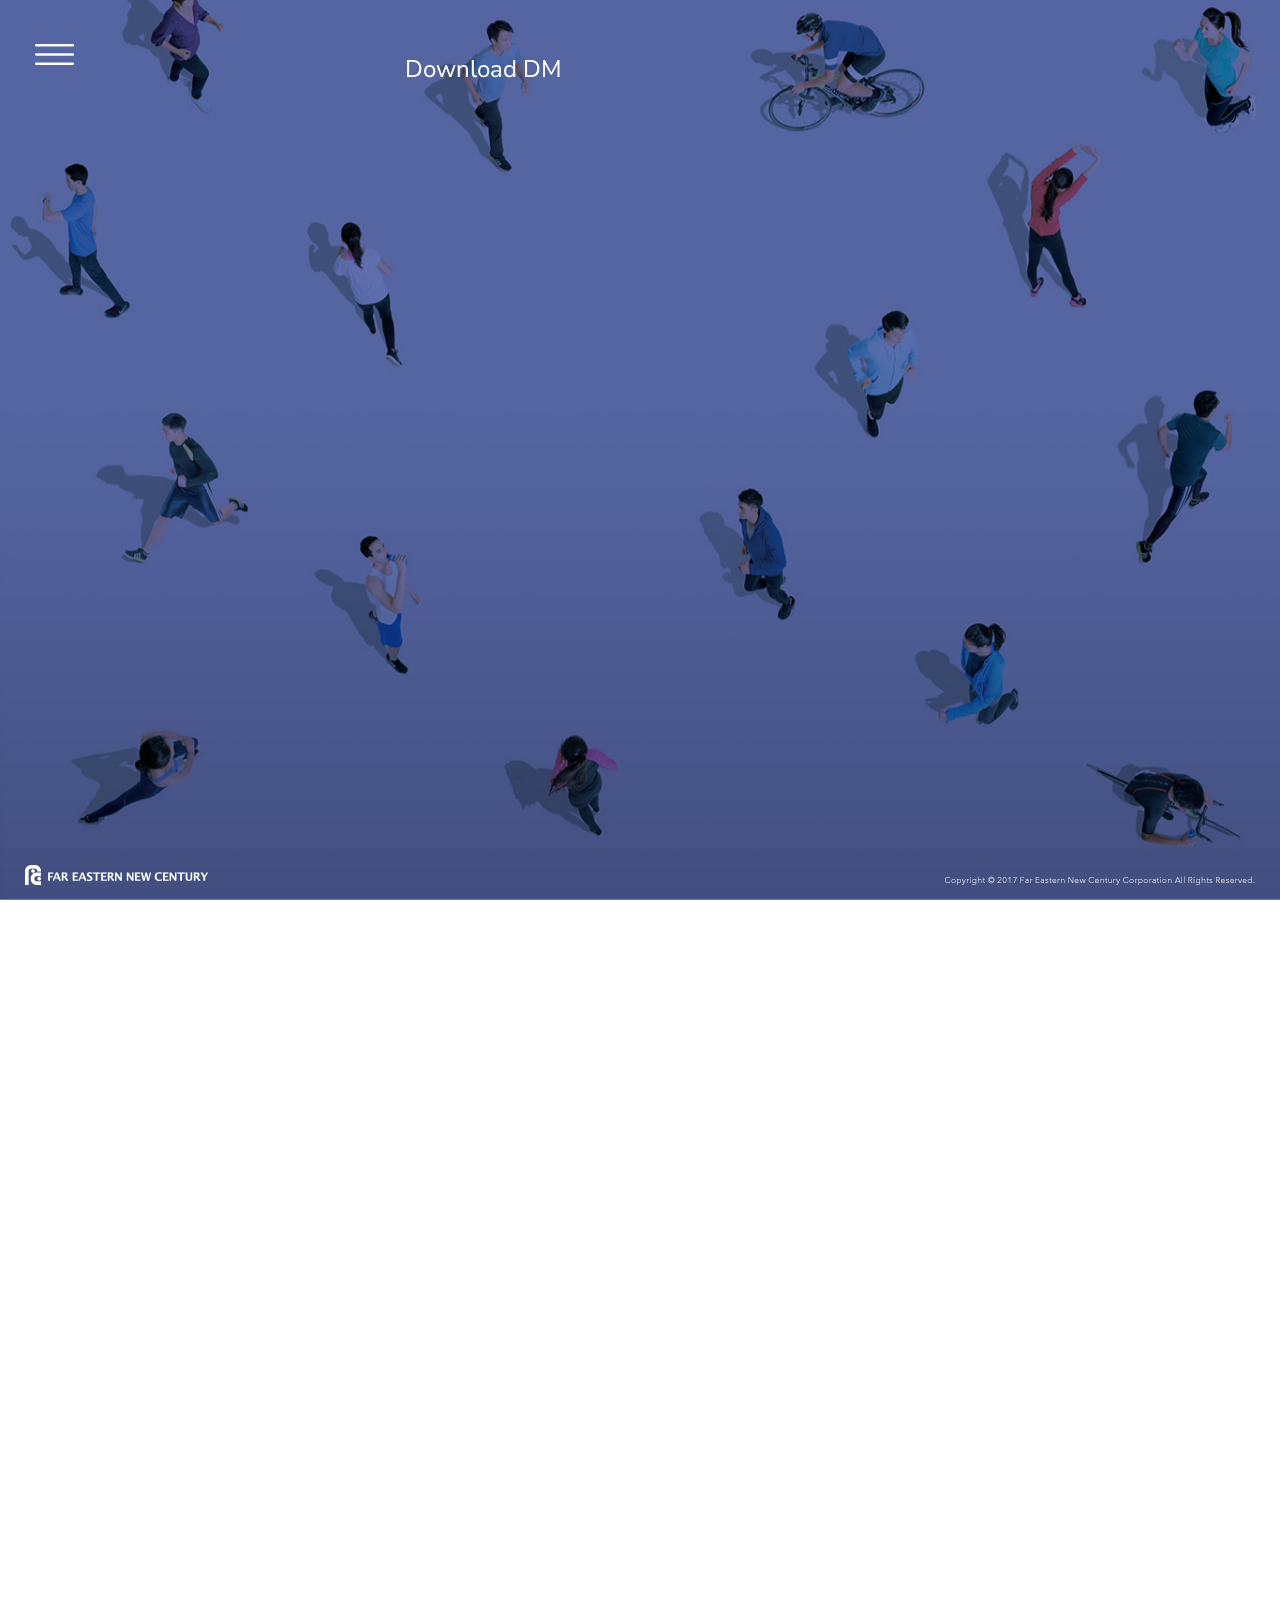
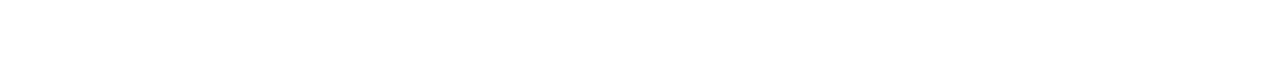
==== beforeDownloadDM.html @ ebfc4914 "'upload'" ====
<!DOCTYPE html>
<html>
  <title>downloadDM</title>
  <meta charset="utf-8">
  <meta name="viewport" content="width=640" user-scalable="0">
  <!-- hiding the Browser’s User Interface-->
  <meta name="apple-mobile-web-app-capable" content="yes">
  <meta name="mobile-web-app-capable" content="yes">
  <!-- meta start-->
  <meta name="title" content="">
  <meta name="description" content="">
  <meta name="keywords" content="">
  <meta name="copyright" content="">
  <link rel="image_src" href="">
  <!-- iOS 6-->
  <meta name="apple-mobile-web-app-title" content="">
  <!-- OG-->
  <meta property="og:title" content="">
  <meta property="og:site_name" content="">
  <meta property="og:description" content="">
  <meta property="og:type" content="website">
  <meta property="og:image" content="">
  <meta property="og:url" content="">
  <meta property="fb:app_id" content="">
  <!-- css start-->
  <link rel="stylesheet" href="css/default.css">
  <link href="https://fonts.googleapis.com/css?family=Nunito+Sans:200,300,400,700" rel="stylesheet">
  <!-- js start-->
  <script type="text/javascript" src="js/jquery.js"></script>
  <script type="text/javascript" src="js/lib/TweenMax.min.js"></script>
  <script type="text/javascript" src="js/lib/TimelineMax.min.js"></script>
  <script type="text/javascript" src="js/lib/jquery.waitforimages.min.js"></script>
  <script type="text/javascript" src="js/lib/lethargy.min.js"></script>
  <script type="text/javascript" src="js/lib/visible.js"></script>
  <!-- archung js-->
  <script type="text/javascript" src="js/ChungTool.js">   </script>
  <script>
    if (!ChungTool.isOnline()) {
      document.write('<script src="http://' + (location.host || 'localhost').split(':')[0] + ':35729/livereload.js?snipver=1"></' + 'script>')
      }
  </script>
</html>
<body>
  <div id="header"> 
    <div class="menuBtn"> </div>
    <div class="menuPop hide">
      <div class="clozBtn"></div>
      <div class="menuContainer"> <a href="index.html" class="mBtn">
          <div class="txt">Home</div></a><a href="exhibition.html" class="mBtn">
          <div class="txt">Exhibition Information</div></a><a href="booking.html" class="mBtn">
          <div class="txt">Plan to Visit</div></a><a href="javascript:void(0)" data-videoId="NoqFj8AAH9Q" class="mBtn videoBtn">
          <div class="txt">Exhibition Video</div></a>
        <div class="mBtn">
          <div class="txt">Products at Exhibition</div>
          <div class="subMenu"><a href="product.html?page=1" class="mBtn">
              <div class="txt">Sustainability Products</div></a><a href="product.html?page=2" class="mBtn">
              <div class="txt">Innovation Products</div></a><a href="product.html?page=3" class="mBtn">
              <div class="txt">Best Sellers Products</div></a><a href="product.html?page=4" class="mBtn">
              <div class="txt">Classic Products</div></a></div>
        </div><a href="beforeDownloadDM.html" class="mBtn">
          <div class="txt">Download Exhibition DM</div></a><a href="contact.html" class="mBtn">
          <div class="txt">Contact Us</div></a>
      </div>
    </div>
  </div>
  <div class="formPage page">
    <div class="bg"></div>
    <div class="mainContainer thinContainer">
      <h1 class="pageTitle wTxt">Download DM</h1>
      <form>
        <div class="whiteBox fadeInBox">
          <h1 class="mb_b">Before Download<br>Let Us Know aAbout You</h1>
          <h2 class="mt_s">Name*</h2>
          <input type="text" name="name">
          <h2>Company*</h2>
          <input type="text" name="companyme">
          <h2>Job Title</h2>
          <input type="text" name="job_title">
          <h2>Phone Number</h2>
          <input type="tel" name="phone">
          <h2>Email*</h2>
          <input type="email" name="email">
          <h2>Best way to contact</h2>
          <div class="btnBox difBox mt_s threeRowBox">
            <div class="pBtn">
              <input type="radio" name="contactWay" id="byPhone">
              <label for="byPhone">
                <h2>phone</h2>
              </label>
            </div>
            <div class="pBtn">
              <input type="radio" name="contactWay" id="byMail">
              <label for="byMail">
                <h2>mail</h2>
              </label>
            </div>
          </div>
          <h2>Area of Interest*</h2>
          <div class="btnBox difBox mt_s threeRowBox">
            <div class="pBtn">
              <input type="radio" name="interest" id="PET_chip">
              <label for="PET_chip">
                <h2>PET chip</h2>
              </label>
            </div>
            <div class="pBtn">
              <input type="radio" name="interest" id="dilament">
              <label for="dilament">
                <h2>Filament</h2>
              </label>
            </div>
            <div class="pBtn">
              <input type="radio" name="interest" id="staple_Fiber">
              <label for="staple_Fiber">
                <h2>Staple Fiber</h2>
              </label>
            </div>
            <div class="pBtn">
              <input type="radio" name="interest" id="spun_Yarn">
              <label for="spun_Yarn">
                <h2>Spun Yarn</h2>
              </label>
            </div>
            <div class="pBtn">
              <input type="radio" name="interest" id="fabric">
              <label for="fabric">
                <h2>Fabric</h2>
              </label>
            </div>
            <div class="pBtn">
              <input type="radio" name="interest" id="garment">
              <label for="garment">
                <h2>Garment</h2>
              </label>
            </div>
          </div>
          <h2>Additional Comments</h2>
          <textarea name="additional_comments"></textarea>
          <h4>By click submit , you confirm that you accept the<a data-target="rulePop" href="javascript: void(0)" target="_blank" class="underline popBtn">Terms of Use</a></h4>
          <input type="submit" value="SUBMIT" class="blackBtn">
        </div>
      </form>
    </div>
    <div class="rulePop hide popPage">
      <div class="popBg"></div>
      <div class="popContainer">
        <div class="clozBtn popClozBtn"></div>
        <h1>Terms of Use</h1>
        <p>Please read these Terms of Service ("Terms", "Terms of Service") carefully before using the http://www.fenc.com website (the "Service") operated by FENC Exhibition ("us", "we", or "our").</p>
        <p>Your access to and use of the Service is conditioned on your acceptance of and compliance with these Terms. These Terms apply to all visitors, users and others who access or use the Service.</p>
        <p>By accessing or using the Service you agree to be bound by these Terms. If you disagree with any part of the terms then you may not access the Service. This Terms of Service is licensed by TermsFeed Generator to FENC Exhibition.</p>
        <h2>Links To Other Web Sites</h2>
        <p>Our Service may contain links to third-party web sites or services that are not owned or controlled by FENC Exhibition.</p>
        <p>FENC Exhibition has no control over, and assumes no responsibility for, the content, privacy policies, or practices of any third party web sites or services. You further acknowledge and agree that FENC Exhibition shall not be responsible or liable, directly or indirectly, for any damage or loss caused or alleged to be caused by or in connection with use of or reliance on any such content, goods or services available on or through any such web sites or services.</p>
        <p>We strongly advise you to read the terms and conditions and privacy policies of any third-party web sites or services that you visit.</p>
        <h2>Governing Law</h2>
        <p>These Terms shall be governed and construed in accordance with the laws of Taiwan, without regard to its conflict of law provisions.</p>
        <p>Our failure to enforce any right or provision of these Terms will not be considered a waiver of those rights. If any provision of these Terms is held to be invalid or unenforceable by a court, the remaining provisions of these Terms will remain in effect. These Terms constitute the entire agreement between us regarding our Service, and supersede and replace any prior agreements we might have between us regarding the Service.</p>
        <h2>Changes</h2>
        <p>We reserve the right, at our sole discretion, to modify or replace these Terms at any time. If a revision is material we will try to provide at least 30 days notice prior to any new terms taking effect. What constitutes a material change will be determined at our sole discretion.</p>
        <p>By continuing to access or use our Service after those revisions become effective, you agree to be bound by the revised terms. If you do not agree to the new terms, please stop using the Service.</p>
        <h2>Contact Us</h2>
        <p>If you have any questions about these Terms, please contact us.</p>
        <div class="blackBtn popClozBtn">CLOSE</div>
      </div>
    </div>
  </div>
  <div id="footer">
    <div class="f1"></div>
    <div class="f2"></div>
  </div>
  <script type="text/javascript" src="js/index.js"></script>
</body>
---- css/default.css ----
@charset "UTF-8";
/*mixin */
html, body, div, span, applet, object, iframe, h1, h2, h3, h4, h5, h6, p, blockquote, pre, a, abbr, acronym, address, big, cite, code, del, dfn, em, img, ins, kbd, q, s, samp, small, strike, strong, sub, sup, tt, var, b, u, i, center, dl, dt, dd, ol, ul, li, fieldset, form, label, legend, table, caption, tbody, tfoot, thead, tr, th, td, article, aside, canvas, details, embed, figure, figcaption, footer, header, hgroup, menu, nav, output, ruby, section, summary, time, mark, audio, video {
  margin: 0;
  padding: 0;
  border: 0;
  font: inherit;
  vertical-align: baseline;
}

ol, ul {
  list-style: none;
}

article, aside, details, figcaption, figure, footer, header, hgroup, main, nav, section, summary {
  display: block;
}

audio, canvas, video {
  display: inline-block;
}

audio:not([controls]) {
  display: none;
  height: 0;
}

[hidden] {
  display: none;
}

a:focus {
  outline: thin dotted;
}
a:active, a:hover {
  outline: 0;
}

abbr[title] {
  border-bottom: 1px dotted;
}

b, strong {
  font-weight: bold;
}

dfn {
  font-style: italic;
}

hr {
  -moz-box-sizing: content-box;
  box-sizing: content-box;
  height: 0;
}

mark {
  background: #ff0;
  color: #000;
}

code, kbd, pre, samp {
  font-family: monospace, serif;
  font-size: 1em;
}

pre {
  white-space: pre-wrap;
}

q {
  quotes: "“" "”" "‘" "’";
}

small {
  font-size: 80%;
}

sub {
  font-size: 75%;
  line-height: 0;
  position: relative;
  vertical-align: baseline;
}

sup {
  font-size: 75%;
  line-height: 0;
  position: relative;
  vertical-align: baseline;
  top: -0.5em;
}

sub {
  bottom: -0.25em;
}

img {
  max-width: 100%;
  height: auto;
}

svg:not(:root) {
  overflow: hidden;
}

figure {
  margin: 0;
}

fieldset {
  border: 1px solid #c0c0c0;
  margin: 0 2px;
  padding: 0.35em 0.625em 0.75em;
}

legend {
  border: 0;
  padding: 0;
}

button, input, select, textarea {
  font-family: inherit;
  font-size: 100%;
  margin: 0;
}

button, input {
  line-height: normal;
}

button, select {
  text-transform: none;
}

button, html input[type="button"] {
  -webkit-appearance: button;
  cursor: pointer;
}

input[type="reset"], input[type="submit"] {
  -webkit-appearance: button;
  cursor: pointer;
}

button[disabled], html input[disabled] {
  cursor: default;
}

input[type="checkbox"], input[type="radio"] {
  box-sizing: border-box;
  padding: 0;
}
input[type="search"] {
  -webkit-appearance: textfield;
  -moz-box-sizing: content-box;
  -webkit-box-sizing: content-box;
  box-sizing: content-box;
}
input[type="search"]::-webkit-search-cancel-button, input[type="search"]::-webkit-search-decoration {
  -webkit-appearance: none;
}

button::-moz-focus-inner, input::-moz-focus-inner {
  border: 0;
  padding: 0;
}

textarea {
  overflow: auto;
  vertical-align: top;
}

table {
  border-collapse: collapse;
  border-spacing: 0;
}

.clearfix {
  zoom: 1;
}
.clearfix:before {
  content: "";
  display: table;
}
.clearfix:after {
  content: "";
  display: table;
  clear: both;
}

html {
  font-family: sans-serif;
  line-height: 1.6;
  font-size: 16px;
}

a {
  text-decoration: none;
  color: black;
}
a:hover {
  color: blue;
}

/*defaultClass */
/*	header style */
.mainMenu > a {
  display: block;
}
.mainMenu.horizontal_menu > a {
  display: inline-block;
  margin-left: -4px;
}
.mainMenu.left_menu {
  text-align: left;
}
.mainMenu.middle_menu {
  text-align: center;
}
.mainMenu.right_menu {
  text-align: right;
}

/*	boxs style */
.skewBoxWrap {
  position: relative;
}
.skewBoxWrap .skewbox {
  position: absolute;
  width: 60%;
  height: 100%;
  left: 0;
  top: 0;
}
.skewBoxWrap .skewbox.sb2 {
  left: 50%;
  -moz-transform: skewX(-7deg);
  -ms-transform: skewX(-7deg);
  -webkit-transform: skewX(-7deg);
  transform: skewX(-7deg);
  overflow: hidden;
  -moz-backface-visibility: hidden;
  -webkit-backface-visibility: hidden;
  backface-visibility: hidden;
}
.skewBoxWrap .skewbox.sb2 .sb_container {
  -moz-transform: skewX(7deg);
  -ms-transform: skewX(7deg);
  -webkit-transform: skewX(7deg);
  transform: skewX(7deg);
  left: -10%;
}
@media screen and (min-width: 769px) {
  .skewBoxWrap .sb_container {
    cursor: pointer;
    position: relative;
  }
  .skewBoxWrap .sb_container:after {
    content: "";
    position: absolute;
    top: 0;
    left: 0;
    width: 100%;
    height: 100%;
    background-color: rgba(0, 0, 0, 0.7);
    filter: progid:DXImageTransform.Microsoft.Alpha(enabled=false);
    opacity: 1;
    -moz-transition: all, 0.3s;
    -o-transition: all, 0.3s;
    -webkit-transition: all, 0.3s;
    transition: all, 0.3s;
  }
  .skewBoxWrap .sb_container:hover:after, .skewBoxWrap .sb_container.active:after {
    filter: progid:DXImageTransform.Microsoft.Alpha(Opacity=0);
    opacity: 0;
  }
}
.skewBoxWrap.sb_withScaleAnimation .sb1 .sb_container {
  -moz-transition: all, 0.3s;
  -o-transition: all, 0.3s;
  -webkit-transition: all, 0.3s;
  transition: all, 0.3s;
  -moz-transform: perspective(300px) translateZ(0);
  -webkit-transform: perspective(300px) translateZ(0);
  transform: perspective(300px) translateZ(0);
}
.skewBoxWrap.sb_withScaleAnimation .sb1:hover .sb_container {
  -moz-transform: perspective(300px) translateZ(10px);
  -webkit-transform: perspective(300px) translateZ(10px);
  transform: perspective(300px) translateZ(10px);
}
.skewBoxWrap.sb_withScaleAnimation .sb2 .sb_container {
  -moz-transition: all, 0.3s;
  -o-transition: all, 0.3s;
  -webkit-transition: all, 0.3s;
  transition: all, 0.3s;
  -moz-transform: skewX(7deg) perspective(300px) translateZ(0);
  -ms-transform: skewX(7deg) perspective(300px) translateZ(0);
  -webkit-transform: skewX(7deg) perspective(300px) translateZ(0);
  transform: skewX(7deg) perspective(300px) translateZ(0);
}
.skewBoxWrap.sb_withScaleAnimation .sb2:hover .sb_container {
  -moz-transform: skewX(7deg) perspective(300px) translateZ(10px);
  -ms-transform: skewX(7deg) perspective(300px) translateZ(10px);
  -webkit-transform: skewX(7deg) perspective(300px) translateZ(10px);
  transform: skewX(7deg) perspective(300px) translateZ(10px);
}
@media screen and (max-width: 768px) {
  .skewBoxWrap.sb_phoneVertical.sb_withScaleAnimation .sb2 .sb_container {
    -moz-transform: skewX(0deg) skewY(-5deg) perspective(300px) translateZ(0);
    -ms-transform: skewX(0deg) skewY(-5deg) perspective(300px) translateZ(0);
    -webkit-transform: skewX(0deg) skewY(-5deg) perspective(300px) translateZ(0);
    transform: skewX(0deg) skewY(-5deg) perspective(300px) translateZ(0);
  }
  .skewBoxWrap.sb_phoneVertical.sb_withScaleAnimation .sb2:hover .sb_container {
    -moz-transform: skewX(0deg) skewY(5deg) perspective(300px) translateZ(10px);
    -ms-transform: skewX(0deg) skewY(5deg) perspective(300px) translateZ(10px);
    -webkit-transform: skewX(0deg) skewY(5deg) perspective(300px) translateZ(10px);
    transform: skewX(0deg) skewY(5deg) perspective(300px) translateZ(10px);
  }
  .skewBoxWrap.sb_phoneVertical .skewbox {
    position: relative;
    width: 100%;
    height: 60%;
  }
  .skewBoxWrap.sb_phoneVertical .skewbox.sb2 {
    left: 0;
    top: -10%;
    -moz-transform: skewX(0deg) skewY(-5deg);
    -ms-transform: skewX(0deg) skewY(-5deg);
    -webkit-transform: skewX(0deg) skewY(-5deg);
    transform: skewX(0deg) skewY(-5deg);
  }
  .skewBoxWrap.sb_phoneVertical .skewbox.sb2 .sb_container {
    -moz-transform: skewX(0deg) skewY(5deg);
    -ms-transform: skewX(0deg) skewY(5deg);
    -webkit-transform: skewX(0deg) skewY(5deg);
    transform: skewX(0deg) skewY(5deg);
    left: 0;
    top: -10%;
  }
}

@-webkit-keyframes fadeIn {
  0% {
    opacity: 0;
  }
  100% {
    opacity: 1;
  }
}
@-webkit-keyframes fadeOut {
  0% {
    opacity: 1;
  }
  100% {
    opacity: 0;
  }
}
@-webkit-keyframes fadeInUp {
  0% {
    opacity: 0;
    -webkit-transform: translateY(20px);
  }
  100% {
    opacity: 1;
    -webkit-transform: translateY(0);
  }
}
@-webkit-keyframes fadeOutUp {
  0% {
    opacity: 1;
    -webkit-transform: translateY(0);
  }
  100% {
    opacity: 0;
    -webkit-transform: translateY(-20px);
  }
}
@-webkit-keyframes fadeInDown {
  0% {
    opacity: 0;
    -webkit-transform: translateY(-20px);
  }
  100% {
    opacity: 1;
    -webkit-transform: translateY(0);
  }
}
@-webkit-keyframes fadeOutDown {
  0% {
    opacity: 1;
    -webkit-transform: translateY(0);
  }
  100% {
    opacity: 0;
    -webkit-transform: translateY(20px);
  }
}
@-webkit-keyframes fadeInRight {
  0% {
    opacity: 0;
    -webkit-transform: translateX(20px);
  }
  100% {
    opacity: 1;
    -webkit-transform: translateX(0);
  }
}
@-webkit-keyframes fadeOutLeft {
  0% {
    opacity: 1;
    -webkit-transform: translateX(0);
  }
  100% {
    opacity: 0;
    -webkit-transform: translateX(-20px);
  }
}
@-webkit-keyframes fadeInLeft {
  0% {
    opacity: 0;
    -webkit-transform: translateX(-20px);
  }
  100% {
    opacity: 1;
    -webkit-transform: translateX(0);
  }
}
@-webkit-keyframes fadeOutRight {
  0% {
    opacity: 1;
    -webkit-transform: translateX(0);
  }
  100% {
    opacity: 0;
    -webkit-transform: translateX(20px);
  }
}
@-webkit-keyframes fadeInUpBig {
  0% {
    opacity: 0;
    -webkit-transform: translateY(2000px);
  }
  100% {
    opacity: 1;
    -webkit-transform: translateY(0);
  }
}
@-webkit-keyframes fadeOutUpBig {
  0% {
    opacity: 1;
    -webkit-transform: translateY(0);
  }
  100% {
    opacity: 0;
    -webkit-transform: translateY(-2000px);
  }
}
@-webkit-keyframes fadeInDownBig {
  0% {
    opacity: 0;
    -webkit-transform: translateY(-2000px);
  }
  100% {
    opacity: 1;
    -webkit-transform: translateY(0);
  }
}
@-webkit-keyframes fadeOutDownBig {
  0% {
    opacity: 1;
    -webkit-transform: translateY(0);
  }
  100% {
    opacity: 0;
    -webkit-transform: translateY(2000px);
  }
}
@-webkit-keyframes fadeInRightBig {
  0% {
    opacity: 0;
    -webkit-transform: translateX(2000px);
  }
  100% {
    opacity: 1;
    -webkit-transform: translateX(0);
  }
}
@-webkit-keyframes fadeOutLeftBig {
  0% {
    opacity: 1;
    -webkit-transform: translateX(0);
  }
  100% {
    opacity: 0;
    -webkit-transform: translateX(-2000px);
  }
}
@-webkit-keyframes fadeInLeftBig {
  0% {
    opacity: 0;
    -webkit-transform: translateX(-2000px);
  }
  100% {
    opacity: 1;
    -webkit-transform: translateX(0);
  }
}
@-webkit-keyframes fadeOutRightBig {
  0% {
    opacity: 1;
    -webkit-transform: translateX(0);
  }
  100% {
    opacity: 0;
    -webkit-transform: translateX(2000px);
  }
}
@-webkit-keyframes bounceIn {
  0% {
    opacity: 0;
    -webkit-transform: scale(0.3);
  }
  50% {
    opacity: 1;
    -webkit-transform: scale(1.05);
  }
  70% {
    -webkit-transform: scale(0.9);
  }
  100% {
    -webkit-transform: scale(1);
  }
}
@-webkit-keyframes bounceInDown {
  0% {
    opacity: 0;
    -webkit-transform: translateY(-2000px);
  }
  60% {
    opacity: 1;
    -webkit-transform: translateY(30px);
  }
  80% {
    -webkit-transform: translateY(-10px);
  }
  100% {
    -webkit-transform: translateY(0);
  }
}
@-webkit-keyframes bounceInUp {
  0% {
    opacity: 0;
    -webkit-transform: translateY(2000px);
  }
  60% {
    opacity: 1;
    -webkit-transform: translateY(-30px);
  }
  80% {
    -webkit-transform: translateY(10px);
  }
  100% {
    -webkit-transform: translateY(0);
  }
}
@-webkit-keyframes bounceInRight {
  0% {
    opacity: 0;
    -webkit-transform: translateX(2000px);
  }
  60% {
    opacity: 1;
    -webkit-transform: translateX(-30px);
  }
  80% {
    -webkit-transform: translateX(10px);
  }
  100% {
    -webkit-transform: translateX(0);
  }
}
@-webkit-keyframes bounceInLeft {
  0% {
    opacity: 0;
    -webkit-transform: translateX(-2000px);
  }
  60% {
    opacity: 1;
    -webkit-transform: translateX(30px);
  }
  80% {
    -webkit-transform: translateX(-10px);
  }
  100% {
    -webkit-transform: translateX(0);
  }
}
@-webkit-keyframes bounceOut {
  0% {
    -webkit-transform: scale(1);
  }
  25% {
    -webkit-transform: scale(0.95);
  }
  50% {
    opacity: 1;
    -webkit-transform: scale(1.1);
  }
  100% {
    opacity: 0;
    -webkit-transform: scale(0.3);
  }
}
@-webkit-keyframes bounceOutUp {
  0% {
    -webkit-transform: translateY(0);
  }
  20% {
    opacity: 1;
    -webkit-transform: translateY(20px);
  }
  100% {
    opacity: 0;
    -webkit-transform: translateY(-2000px);
  }
}
@-webkit-keyframes bounceOutDown {
  0% {
    -webkit-transform: translateY(0);
  }
  20% {
    opacity: 1;
    -webkit-transform: translateY(-20px);
  }
  100% {
    opacity: 0;
    -webkit-transform: translateY(2000px);
  }
}
@-webkit-keyframes bounceOutLeft {
  0% {
    -webkit-transform: translateX(0);
  }
  20% {
    opacity: 1;
    -webkit-transform: translateX(20px);
  }
  100% {
    opacity: 0;
    -webkit-transform: translateX(-2000px);
  }
}
@-webkit-keyframes bounceOutRight {
  0% {
    -webkit-transform: translateX(0);
  }
  20% {
    opacity: 1;
    -webkit-transform: translateX(-20px);
  }
  100% {
    opacity: 0;
    -webkit-transform: translateX(2000px);
  }
}
@-webkit-keyframes flash {
  0% {
    opacity: 1;
  }
  25% {
    opacity: 0;
  }
  50% {
    opacity: 1;
  }
  75% {
    opacity: 0;
  }
  100% {
    opacity: 1;
  }
}
@-webkit-keyframes bounce {
  0% {
    -webkit-transform: translateY(0);
  }
  20% {
    -webkit-transform: translateY(0);
  }
  40% {
    -webkit-transform: translateY(-30px);
  }
  50% {
    -webkit-transform: translateY(0);
  }
  60% {
    -webkit-transform: translateY(-15px);
  }
  80% {
    -webkit-transform: translateY(0);
  }
  100% {
    -webkit-transform: translateY(0);
  }
}
@-webkit-keyframes shake {
  0% {
    -webkit-transform: translateX(0);
  }
  10% {
    -webkit-transform: translateX(-10px);
  }
  20% {
    -webkit-transform: translateX(10px);
  }
  30% {
    -webkit-transform: translateX(-10px);
  }
  40% {
    -webkit-transform: translateX(10px);
  }
  50% {
    -webkit-transform: translateX(-10px);
  }
  60% {
    -webkit-transform: translateX(10px);
  }
  70% {
    -webkit-transform: translateX(-10px);
  }
  80% {
    -webkit-transform: translateX(10px);
  }
  90% {
    -webkit-transform: translateX(-10px);
  }
  100% {
    -webkit-transform: translateX(0);
  }
}
@-webkit-keyframes rotateInDownLeft {
  0% {
    -webkit-transform-origin: left bottom;
    -webkit-transform: rotate(-90deg);
    opacity: 0;
  }
  100% {
    -webkit-transform-origin: left bottom;
    -webkit-transform: rotate(0);
    opacity: 1;
  }
}
@-webkit-keyframes rotateInUpLeft {
  0% {
    -webkit-transform-origin: left bottom;
    -webkit-transform: rotate(90deg);
    opacity: 0;
  }
  100% {
    -webkit-transform-origin: left bottom;
    -webkit-transform: rotate(0);
    opacity: 1;
  }
}
@-webkit-keyframes rotateInUpRight {
  0% {
    -webkit-transform-origin: right bottom;
    -webkit-transform: rotate(-90deg);
    opacity: 0;
  }
  100% {
    -webkit-transform-origin: right bottom;
    -webkit-transform: rotate(0);
    opacity: 1;
  }
}
@-webkit-keyframes rotateInDownRight {
  0% {
    -webkit-transform-origin: right bottom;
    -webkit-transform: rotate(90deg);
    opacity: 0;
  }
  100% {
    -webkit-transform-origin: right bottom;
    -webkit-transform: rotate(0);
    opacity: 1;
  }
}
@-webkit-keyframes rotateOutDownLeft {
  0% {
    -webkit-transform-origin: left bottom;
    -webkit-transform: rotate(0);
    opacity: 1;
  }
  100% {
    -webkit-transform-origin: left bottom;
    -webkit-transform: rotate(90deg);
    opacity: 0;
  }
}
@-webkit-keyframes rotateOutUpLeft {
  0% {
    -webkit-transform-origin: left bottom;
    -webkit-transform: rotate(0);
    opacity: 1;
  }
  100% {
    -webkit-transform-origin: left bottom;
    -webkit-transform: rotate(-90deg);
    opacity: 0;
  }
}
@-webkit-keyframes rotateOutDownRight {
  0% {
    -webkit-transform-origin: right bottom;
    -webkit-transform: rotate(0);
    opacity: 1;
  }
  100% {
    -webkit-transform-origin: right bottom;
    -webkit-transform: rotate(-90deg);
    opacity: 0;
  }
}
@-webkit-keyframes rotateOutUpRight {
  0% {
    -webkit-transform-origin: right bottom;
    -webkit-transform: rotate(0);
    opacity: 1;
  }
  100% {
    -webkit-transform-origin: right bottom;
    -webkit-transform: rotate(90deg);
    opacity: 0;
  }
}
@-webkit-keyframes rotateIn {
  0% {
    -webkit-transform-origin: center center;
    -webkit-transform: rotate(-200deg);
    opacity: 0;
  }
  100% {
    -webkit-transform-origin: center center;
    -webkit-transform: rotate(0);
    opacity: 1;
  }
}
@-webkit-keyframes rotateOut {
  0% {
    -webkit-transform-origin: center center;
    -webkit-transform: rotate(0);
    opacity: 1;
  }
  100% {
    -webkit-transform-origin: center center;
    -webkit-transform: rotate(200deg);
    opacity: 0;
  }
}
@-webkit-keyframes tada {
  0% {
    -webkit-transform: scale(1);
  }
  10% {
    -webkit-transform: scale(0.9) rotate(-3deg);
  }
  20% {
    -webkit-transform: scale(0.9) rotate(-3deg);
  }
  30% {
    -webkit-transform: scale(1.1) rotate(3deg);
  }
  40% {
    -webkit-transform: scale(1.1) rotate(-3deg);
  }
  50% {
    -webkit-transform: scale(1.1) rotate(3deg);
  }
  60% {
    -webkit-transform: scale(1.1) rotate(-3deg);
  }
  70% {
    -webkit-transform: scale(1.1) rotate(3deg);
  }
  80% {
    -webkit-transform: scale(1.1) rotate(-3deg);
  }
  90% {
    -webkit-transform: scale(1.1) rotate(3deg);
  }
  100% {
    -webkit-transform: scale(1) rotate(0);
  }
}
@-moz-keyframes fadeIn {
  0% {
    opacity: 0;
  }
  100% {
    opacity: 1;
  }
}
@-moz-keyframes fadeOut {
  0% {
    opacity: 1;
  }
  100% {
    opacity: 0;
  }
}
@-moz-keyframes fadeInUp {
  0% {
    opacity: 0;
    -moz-transform: translateY(20px);
  }
  100% {
    opacity: 1;
    -moz-transform: translateY(0);
  }
}
@-moz-keyframes fadeOutUp {
  0% {
    opacity: 1;
    -moz-transform: translateY(0);
  }
  100% {
    opacity: 0;
    -moz-transform: translateY(-20px);
  }
}
@-moz-keyframes fadeInDown {
  0% {
    opacity: 0;
    -moz-transform: translateY(-20px);
  }
  100% {
    opacity: 1;
    -moz-transform: translateY(0);
  }
}
@-moz-keyframes fadeOutDown {
  0% {
    opacity: 1;
    -moz-transform: translateY(0);
  }
  100% {
    opacity: 0;
    -moz-transform: translateY(20px);
  }
}
@-moz-keyframes fadeInRight {
  0% {
    opacity: 0;
    -moz-transform: translateX(20px);
  }
  100% {
    opacity: 1;
    -moz-transform: translateX(0);
  }
}
@-moz-keyframes fadeOutLeft {
  0% {
    opacity: 1;
    -moz-transform: translateX(0);
  }
  100% {
    opacity: 0;
    -moz-transform: translateX(-20px);
  }
}
@-moz-keyframes fadeInLeft {
  0% {
    opacity: 0;
    -moz-transform: translateX(-20px);
  }
  100% {
    opacity: 1;
    -moz-transform: translateX(0);
  }
}
@-moz-keyframes fadeOutRight {
  0% {
    opacity: 1;
    -moz-transform: translateX(0);
  }
  100% {
    opacity: 0;
    -moz-transform: translateX(20px);
  }
}
@-moz-keyframes fadeInUpBig {
  0% {
    opacity: 0;
    -moz-transform: translateY(2000px);
  }
  100% {
    opacity: 1;
    -moz-transform: translateY(0);
  }
}
@-moz-keyframes fadeOutUpBig {
  0% {
    opacity: 1;
    -moz-transform: translateY(0);
  }
  100% {
    opacity: 0;
    -moz-transform: translateY(-2000px);
  }
}
@-moz-keyframes fadeInDownBig {
  0% {
    opacity: 0;
    -moz-transform: translateY(-2000px);
  }
  100% {
    opacity: 1;
    -moz-transform: translateY(0);
  }
}
@-moz-keyframes fadeOutDownBig {
  0% {
    opacity: 1;
    -moz-transform: translateY(0);
  }
  100% {
    opacity: 0;
    -moz-transform: translateY(2000px);
  }
}
@-moz-keyframes fadeInRightBig {
  0% {
    opacity: 0;
    -moz-transform: translateX(2000px);
  }
  100% {
    opacity: 1;
    -moz-transform: translateX(0);
  }
}
@-moz-keyframes fadeOutLeftBig {
  0% {
    opacity: 1;
    -moz-transform: translateX(0);
  }
  100% {
    opacity: 0;
    -moz-transform: translateX(-2000px);
  }
}
@-moz-keyframes fadeInLeftBig {
  0% {
    opacity: 0;
    -moz-transform: translateX(-2000px);
  }
  100% {
    opacity: 1;
    -moz-transform: translateX(0);
  }
}
@-moz-keyframes fadeOutRightBig {
  0% {
    opacity: 1;
    -moz-transform: translateX(0);
  }
  100% {
    opacity: 0;
    -moz-transform: translateX(2000px);
  }
}
@-moz-keyframes bounceIn {
  0% {
    opacity: 0;
    -moz-transform: scale(0.3);
  }
  50% {
    opacity: 1;
    -moz-transform: scale(1.05);
  }
  70% {
    -moz-transform: scale(0.9);
  }
  100% {
    -moz-transform: scale(1);
  }
}
@-moz-keyframes bounceInDown {
  0% {
    opacity: 0;
    -moz-transform: translateY(-2000px);
  }
  60% {
    opacity: 1;
    -moz-transform: translateY(30px);
  }
  80% {
    -moz-transform: translateY(-10px);
  }
  100% {
    -moz-transform: translateY(0);
  }
}
@-moz-keyframes bounceInUp {
  0% {
    opacity: 0;
    -moz-transform: translateY(2000px);
  }
  60% {
    opacity: 1;
    -moz-transform: translateY(-30px);
  }
  80% {
    -moz-transform: translateY(10px);
  }
  100% {
    -moz-transform: translateY(0);
  }
}
@-moz-keyframes bounceInRight {
  0% {
    opacity: 0;
    -moz-transform: translateX(2000px);
  }
  60% {
    opacity: 1;
    -moz-transform: translateX(-30px);
  }
  80% {
    -moz-transform: translateX(10px);
  }
  100% {
    -moz-transform: translateX(0);
  }
}
@-moz-keyframes bounceInLeft {
  0% {
    opacity: 0;
    -moz-transform: translateX(-2000px);
  }
  60% {
    opacity: 1;
    -moz-transform: translateX(30px);
  }
  80% {
    -moz-transform: translateX(-10px);
  }
  100% {
    -moz-transform: translateX(0);
  }
}
@-moz-keyframes bounceOut {
  0% {
    -moz-transform: scale(1);
  }
  25% {
    -moz-transform: scale(0.95);
  }
  50% {
    opacity: 1;
    -moz-transform: scale(1.1);
  }
  100% {
    opacity: 0;
    -moz-transform: scale(0.3);
  }
}
@-moz-keyframes bounceOutUp {
  0% {
    -moz-transform: translateY(0);
  }
  20% {
    opacity: 1;
    -moz-transform: translateY(20px);
  }
  100% {
    opacity: 0;
    -moz-transform: translateY(-2000px);
  }
}
@-moz-keyframes bounceOutDown {
  0% {
    -moz-transform: translateY(0);
  }
  20% {
    opacity: 1;
    -moz-transform: translateY(-20px);
  }
  100% {
    opacity: 0;
    -moz-transform: translateY(2000px);
  }
}
@-moz-keyframes bounceOutLeft {
  0% {
    -moz-transform: translateX(0);
  }
  20% {
    opacity: 1;
    -moz-transform: translateX(20px);
  }
  100% {
    opacity: 0;
    -moz-transform: translateX(-2000px);
  }
}
@-moz-keyframes bounceOutRight {
  0% {
    -moz-transform: translateX(0);
  }
  20% {
    opacity: 1;
    -moz-transform: translateX(-20px);
  }
  100% {
    opacity: 0;
    -moz-transform: translateX(2000px);
  }
}
@-moz-keyframes flash {
  0% {
    opacity: 1;
  }
  25% {
    opacity: 0;
  }
  50% {
    opacity: 1;
  }
  75% {
    opacity: 0;
  }
  100% {
    opacity: 1;
  }
}
@-moz-keyframes bounce {
  0% {
    -moz-transform: translateY(0);
  }
  20% {
    -moz-transform: translateY(0);
  }
  40% {
    -moz-transform: translateY(-30px);
  }
  50% {
    -moz-transform: translateY(0);
  }
  60% {
    -moz-transform: translateY(-15px);
  }
  80% {
    -moz-transform: translateY(0);
  }
  100% {
    -moz-transform: translateY(0);
  }
}
@-moz-keyframes shake {
  0% {
    -moz-transform: translateX(0);
  }
  10% {
    -moz-transform: translateX(-10px);
  }
  20% {
    -moz-transform: translateX(10px);
  }
  30% {
    -moz-transform: translateX(-10px);
  }
  40% {
    -moz-transform: translateX(10px);
  }
  50% {
    -moz-transform: translateX(-10px);
  }
  60% {
    -moz-transform: translateX(10px);
  }
  70% {
    -moz-transform: translateX(-10px);
  }
  80% {
    -moz-transform: translateX(10px);
  }
  90% {
    -moz-transform: translateX(-10px);
  }
  100% {
    -moz-transform: translateX(0);
  }
}
@-moz-keyframes rotateInDownLeft {
  0% {
    -moz-transform-origin: left bottom;
    -moz-transform: rotate(-90deg);
    opacity: 0;
  }
  100% {
    -moz-transform-origin: left bottom;
    -moz-transform: rotate(0);
    opacity: 1;
  }
}
@-moz-keyframes rotateInUpLeft {
  0% {
    -moz-transform-origin: left bottom;
    -moz-transform: rotate(90deg);
    opacity: 0;
  }
  100% {
    -moz-transform-origin: left bottom;
    -moz-transform: rotate(0);
    opacity: 1;
  }
}
@-moz-keyframes rotateInUpRight {
  0% {
    -moz-transform-origin: right bottom;
    -moz-transform: rotate(-90deg);
    opacity: 0;
  }
  100% {
    -moz-transform-origin: right bottom;
    -moz-transform: rotate(0);
    opacity: 1;
  }
}
@-moz-keyframes rotateInDownRight {
  0% {
    -moz-transform-origin: right bottom;
    -moz-transform: rotate(90deg);
    opacity: 0;
  }
  100% {
    -moz-transform-origin: right bottom;
    -moz-transform: rotate(0);
    opacity: 1;
  }
}
@-moz-keyframes rotateOutDownLeft {
  0% {
    -moz-transform-origin: left bottom;
    -moz-transform: rotate(0);
    opacity: 1;
  }
  100% {
    -moz-transform-origin: left bottom;
    -moz-transform: rotate(90deg);
    opacity: 0;
  }
}
@-moz-keyframes rotateOutUpLeft {
  0% {
    -moz-transform-origin: left bottom;
    -moz-transform: rotate(0);
    opacity: 1;
  }
  100% {
    -moz-transform-origin: left bottom;
    -moz-transform: rotate(-90deg);
    opacity: 0;
  }
}
@-moz-keyframes rotateOutDownRight {
  0% {
    -moz-transform-origin: right bottom;
    -moz-transform: rotate(0);
    opacity: 1;
  }
  100% {
    -moz-transform-origin: right bottom;
    -moz-transform: rotate(-90deg);
    opacity: 0;
  }
}
@-moz-keyframes rotateOutUpRight {
  0% {
    -moz-transform-origin: right bottom;
    -moz-transform: rotate(0);
    opacity: 1;
  }
  100% {
    -moz-transform-origin: right bottom;
    -moz-transform: rotate(90deg);
    opacity: 0;
  }
}
@-moz-keyframes rotateIn {
  0% {
    -moz-transform-origin: center center;
    -moz-transform: rotate(-200deg);
    opacity: 0;
  }
  100% {
    -moz-transform-origin: center center;
    -moz-transform: rotate(0);
    opacity: 1;
  }
}
@-moz-keyframes rotateOut {
  0% {
    -moz-transform-origin: center center;
    -moz-transform: rotate(0);
    opacity: 1;
  }
  100% {
    -moz-transform-origin: center center;
    -moz-transform: rotate(200deg);
    opacity: 0;
  }
}
@-moz-keyframes tada {
  0% {
    -moz-transform: scale(1);
  }
  10% {
    -moz-transform: scale(0.9) rotate(-3deg);
  }
  20% {
    -moz-transform: scale(0.9) rotate(-3deg);
  }
  30% {
    -moz-transform: scale(1.1) rotate(3deg);
  }
  40% {
    -moz-transform: scale(1.1) rotate(-3deg);
  }
  50% {
    -moz-transform: scale(1.1) rotate(3deg);
  }
  60% {
    -moz-transform: scale(1.1) rotate(-3deg);
  }
  70% {
    -moz-transform: scale(1.1) rotate(3deg);
  }
  80% {
    -moz-transform: scale(1.1) rotate(-3deg);
  }
  90% {
    -moz-transform: scale(1.1) rotate(3deg);
  }
  100% {
    -moz-transform: scale(1) rotate(0);
  }
}
@-ms-keyframes fadeIn {
  0% {
    opacity: 0;
  }
  100% {
    opacity: 1;
  }
}
@-ms-keyframes fadeOut {
  0% {
    opacity: 1;
  }
  100% {
    opacity: 0;
  }
}
@-ms-keyframes fadeInUp {
  0% {
    opacity: 0;
    -ms-transform: translateY(20px);
  }
  100% {
    opacity: 1;
    -ms-transform: translateY(0);
  }
}
@-ms-keyframes fadeOutUp {
  0% {
    opacity: 1;
    -ms-transform: translateY(0);
  }
  100% {
    opacity: 0;
    -ms-transform: translateY(-20px);
  }
}
@-ms-keyframes fadeInDown {
  0% {
    opacity: 0;
    -ms-transform: translateY(-20px);
  }
  100% {
    opacity: 1;
    -ms-transform: translateY(0);
  }
}
@-ms-keyframes fadeOutDown {
  0% {
    opacity: 1;
    -ms-transform: translateY(0);
  }
  100% {
    opacity: 0;
    -ms-transform: translateY(20px);
  }
}
@-ms-keyframes fadeInRight {
  0% {
    opacity: 0;
    -ms-transform: translateX(20px);
  }
  100% {
    opacity: 1;
    -ms-transform: translateX(0);
  }
}
@-ms-keyframes fadeOutLeft {
  0% {
    opacity: 1;
    -ms-transform: translateX(0);
  }
  100% {
    opacity: 0;
    -ms-transform: translateX(-20px);
  }
}
@-ms-keyframes fadeInLeft {
  0% {
    opacity: 0;
    -ms-transform: translateX(-20px);
  }
  100% {
    opacity: 1;
    -ms-transform: translateX(0);
  }
}
@-ms-keyframes fadeOutRight {
  0% {
    opacity: 1;
    -ms-transform: translateX(0);
  }
  100% {
    opacity: 0;
    -ms-transform: translateX(20px);
  }
}
@-ms-keyframes fadeInUpBig {
  0% {
    opacity: 0;
    -ms-transform: translateY(2000px);
  }
  100% {
    opacity: 1;
    -ms-transform: translateY(0);
  }
}
@-ms-keyframes fadeOutUpBig {
  0% {
    opacity: 1;
    -ms-transform: translateY(0);
  }
  100% {
    opacity: 0;
    -ms-transform: translateY(-2000px);
  }
}
@-ms-keyframes fadeInDownBig {
  0% {
    opacity: 0;
    -ms-transform: translateY(-2000px);
  }
  100% {
    opacity: 1;
    -ms-transform: translateY(0);
  }
}
@-ms-keyframes fadeOutDownBig {
  0% {
    opacity: 1;
    -ms-transform: translateY(0);
  }
  100% {
    opacity: 0;
    -ms-transform: translateY(2000px);
  }
}
@-ms-keyframes fadeInRightBig {
  0% {
    opacity: 0;
    -ms-transform: translateX(2000px);
  }
  100% {
    opacity: 1;
    -ms-transform: translateX(0);
  }
}
@-ms-keyframes fadeOutLeftBig {
  0% {
    opacity: 1;
    -ms-transform: translateX(0);
  }
  100% {
    opacity: 0;
    -ms-transform: translateX(-2000px);
  }
}
@-ms-keyframes fadeInLeftBig {
  0% {
    opacity: 0;
    -ms-transform: translateX(-2000px);
  }
  100% {
    opacity: 1;
    -ms-transform: translateX(0);
  }
}
@-ms-keyframes fadeOutRightBig {
  0% {
    opacity: 1;
    -ms-transform: translateX(0);
  }
  100% {
    opacity: 0;
    -ms-transform: translateX(2000px);
  }
}
@-ms-keyframes bounceIn {
  0% {
    opacity: 0;
    -ms-transform: scale(0.3);
  }
  50% {
    opacity: 1;
    -ms-transform: scale(1.05);
  }
  70% {
    -ms-transform: scale(0.9);
  }
  100% {
    -ms-transform: scale(1);
  }
}
@-ms-keyframes bounceInDown {
  0% {
    opacity: 0;
    -ms-transform: translateY(-2000px);
  }
  60% {
    opacity: 1;
    -ms-transform: translateY(30px);
  }
  80% {
    -ms-transform: translateY(-10px);
  }
  100% {
    -ms-transform: translateY(0);
  }
}
@-ms-keyframes bounceInUp {
  0% {
    opacity: 0;
    -ms-transform: translateY(2000px);
  }
  60% {
    opacity: 1;
    -ms-transform: translateY(-30px);
  }
  80% {
    -ms-transform: translateY(10px);
  }
  100% {
    -ms-transform: translateY(0);
  }
}
@-ms-keyframes bounceInRight {
  0% {
    opacity: 0;
    -ms-transform: translateX(2000px);
  }
  60% {
    opacity: 1;
    -ms-transform: translateX(-30px);
  }
  80% {
    -ms-transform: translateX(10px);
  }
  100% {
    -ms-transform: translateX(0);
  }
}
@-ms-keyframes bounceInLeft {
  0% {
    opacity: 0;
    -ms-transform: translateX(-2000px);
  }
  60% {
    opacity: 1;
    -ms-transform: translateX(30px);
  }
  80% {
    -ms-transform: translateX(-10px);
  }
  100% {
    -ms-transform: translateX(0);
  }
}
@-ms-keyframes bounceOut {
  0% {
    -ms-transform: scale(1);
  }
  25% {
    -ms-transform: scale(0.95);
  }
  50% {
    opacity: 1;
    -ms-transform: scale(1.1);
  }
  100% {
    opacity: 0;
    -ms-transform: scale(0.3);
  }
}
@-ms-keyframes bounceOutUp {
  0% {
    -ms-transform: translateY(0);
  }
  20% {
    opacity: 1;
    -ms-transform: translateY(20px);
  }
  100% {
    opacity: 0;
    -ms-transform: translateY(-2000px);
  }
}
@-ms-keyframes bounceOutDown {
  0% {
    -ms-transform: translateY(0);
  }
  20% {
    opacity: 1;
    -ms-transform: translateY(-20px);
  }
  100% {
    opacity: 0;
    -ms-transform: translateY(2000px);
  }
}
@-ms-keyframes bounceOutLeft {
  0% {
    -ms-transform: translateX(0);
  }
  20% {
    opacity: 1;
    -ms-transform: translateX(20px);
  }
  100% {
    opacity: 0;
    -ms-transform: translateX(-2000px);
  }
}
@-ms-keyframes bounceOutRight {
  0% {
    -ms-transform: translateX(0);
  }
  20% {
    opacity: 1;
    -ms-transform: translateX(-20px);
  }
  100% {
    opacity: 0;
    -ms-transform: translateX(2000px);
  }
}
@-ms-keyframes flash {
  0% {
    opacity: 1;
  }
  25% {
    opacity: 0;
  }
  50% {
    opacity: 1;
  }
  75% {
    opacity: 0;
  }
  100% {
    opacity: 1;
  }
}
@-ms-keyframes bounce {
  0% {
    -ms-transform: translateY(0);
  }
  20% {
    -ms-transform: translateY(0);
  }
  40% {
    -ms-transform: translateY(-30px);
  }
  50% {
    -ms-transform: translateY(0);
  }
  60% {
    -ms-transform: translateY(-15px);
  }
  80% {
    -ms-transform: translateY(0);
  }
  100% {
    -ms-transform: translateY(0);
  }
}
@-ms-keyframes shake {
  0% {
    -ms-transform: translateX(0);
  }
  10% {
    -ms-transform: translateX(-10px);
  }
  20% {
    -ms-transform: translateX(10px);
  }
  30% {
    -ms-transform: translateX(-10px);
  }
  40% {
    -ms-transform: translateX(10px);
  }
  50% {
    -ms-transform: translateX(-10px);
  }
  60% {
    -ms-transform: translateX(10px);
  }
  70% {
    -ms-transform: translateX(-10px);
  }
  80% {
    -ms-transform: translateX(10px);
  }
  90% {
    -ms-transform: translateX(-10px);
  }
  100% {
    -ms-transform: translateX(0);
  }
}
@-ms-keyframes rotateInDownLeft {
  0% {
    -ms-transform-origin: left bottom;
    -ms-transform: rotate(-90deg);
    opacity: 0;
  }
  100% {
    -ms-transform-origin: left bottom;
    -ms-transform: rotate(0);
    opacity: 1;
  }
}
@-ms-keyframes rotateInUpLeft {
  0% {
    -ms-transform-origin: left bottom;
    -ms-transform: rotate(90deg);
    opacity: 0;
  }
  100% {
    -ms-transform-origin: left bottom;
    -ms-transform: rotate(0);
    opacity: 1;
  }
}
@-ms-keyframes rotateInUpRight {
  0% {
    -ms-transform-origin: right bottom;
    -ms-transform: rotate(-90deg);
    opacity: 0;
  }
  100% {
    -ms-transform-origin: right bottom;
    -ms-transform: rotate(0);
    opacity: 1;
  }
}
@-ms-keyframes rotateInDownRight {
  0% {
    -ms-transform-origin: right bottom;
    -ms-transform: rotate(90deg);
    opacity: 0;
  }
  100% {
    -ms-transform-origin: right bottom;
    -ms-transform: rotate(0);
    opacity: 1;
  }
}
@-ms-keyframes rotateOutDownLeft {
  0% {
    -ms-transform-origin: left bottom;
    -ms-transform: rotate(0);
    opacity: 1;
  }
  100% {
    -ms-transform-origin: left bottom;
    -ms-transform: rotate(90deg);
    opacity: 0;
  }
}
@-ms-keyframes rotateOutUpLeft {
  0% {
    -ms-transform-origin: left bottom;
    -ms-transform: rotate(0);
    opacity: 1;
  }
  100% {
    -ms-transform-origin: left bottom;
    -ms-transform: rotate(-90deg);
    opacity: 0;
  }
}
@-ms-keyframes rotateOutDownRight {
  0% {
    -ms-transform-origin: right bottom;
    -ms-transform: rotate(0);
    opacity: 1;
  }
  100% {
    -ms-transform-origin: right bottom;
    -ms-transform: rotate(-90deg);
    opacity: 0;
  }
}
@-ms-keyframes rotateOutUpRight {
  0% {
    -ms-transform-origin: right bottom;
    -ms-transform: rotate(0);
    opacity: 1;
  }
  100% {
    -ms-transform-origin: right bottom;
    -ms-transform: rotate(90deg);
    opacity: 0;
  }
}
@-ms-keyframes rotateIn {
  0% {
    -ms-transform-origin: center center;
    -ms-transform: rotate(-200deg);
    opacity: 0;
  }
  100% {
    -ms-transform-origin: center center;
    -ms-transform: rotate(0);
    opacity: 1;
  }
}
@-ms-keyframes rotateOut {
  0% {
    -ms-transform-origin: center center;
    -ms-transform: rotate(0);
    opacity: 1;
  }
  100% {
    -ms-transform-origin: center center;
    -ms-transform: rotate(200deg);
    opacity: 0;
  }
}
@-ms-keyframes tada {
  0% {
    -ms-transform: scale(1);
  }
  10% {
    -ms-transform: scale(0.9) rotate(-3deg);
  }
  20% {
    -ms-transform: scale(0.9) rotate(-3deg);
  }
  30% {
    -ms-transform: scale(1.1) rotate(3deg);
  }
  40% {
    -ms-transform: scale(1.1) rotate(-3deg);
  }
  50% {
    -ms-transform: scale(1.1) rotate(3deg);
  }
  60% {
    -ms-transform: scale(1.1) rotate(-3deg);
  }
  70% {
    -ms-transform: scale(1.1) rotate(3deg);
  }
  80% {
    -ms-transform: scale(1.1) rotate(-3deg);
  }
  90% {
    -ms-transform: scale(1.1) rotate(3deg);
  }
  100% {
    -ms-transform: scale(1) rotate(0);
  }
}
@keyframes fadeIn {
  0% {
    opacity: 0;
  }
  100% {
    opacity: 1;
  }
}
@keyframes fadeOut {
  0% {
    opacity: 1;
  }
  100% {
    opacity: 0;
  }
}
@keyframes fadeInUp {
  0% {
    opacity: 0;
    transform: translateY(20px);
  }
  100% {
    opacity: 1;
    transform: translateY(0);
  }
}
@keyframes fadeOutUp {
  0% {
    opacity: 1;
    transform: translateY(0);
  }
  100% {
    opacity: 0;
    transform: translateY(-20px);
  }
}
@keyframes fadeInDown {
  0% {
    opacity: 0;
    transform: translateY(-20px);
  }
  100% {
    opacity: 1;
    transform: translateY(0);
  }
}
@keyframes fadeOutDown {
  0% {
    opacity: 1;
    transform: translateY(0);
  }
  100% {
    opacity: 0;
    transform: translateY(20px);
  }
}
@keyframes fadeInRight {
  0% {
    opacity: 0;
    transform: translateX(20px);
  }
  100% {
    opacity: 1;
    transform: translateX(0);
  }
}
@keyframes fadeOutLeft {
  0% {
    opacity: 1;
    transform: translateX(0);
  }
  100% {
    opacity: 0;
    transform: translateX(-20px);
  }
}
@keyframes fadeInLeft {
  0% {
    opacity: 0;
    transform: translateX(-20px);
  }
  100% {
    opacity: 1;
    transform: translateX(0);
  }
}
@keyframes fadeOutRight {
  0% {
    opacity: 1;
    transform: translateX(0);
  }
  100% {
    opacity: 0;
    transform: translateX(20px);
  }
}
@keyframes fadeInUpBig {
  0% {
    opacity: 0;
    transform: translateY(2000px);
  }
  100% {
    opacity: 1;
    transform: translateY(0);
  }
}
@keyframes fadeOutUpBig {
  0% {
    opacity: 1;
    transform: translateY(0);
  }
  100% {
    opacity: 0;
    transform: translateY(-2000px);
  }
}
@keyframes fadeInDownBig {
  0% {
    opacity: 0;
    transform: translateY(-2000px);
  }
  100% {
    opacity: 1;
    transform: translateY(0);
  }
}
@keyframes fadeOutDownBig {
  0% {
    opacity: 1;
    transform: translateY(0);
  }
  100% {
    opacity: 0;
    transform: translateY(2000px);
  }
}
@keyframes fadeInRightBig {
  0% {
    opacity: 0;
    transform: translateX(2000px);
  }
  100% {
    opacity: 1;
    transform: translateX(0);
  }
}
@keyframes fadeOutLeftBig {
  0% {
    opacity: 1;
    transform: translateX(0);
  }
  100% {
    opacity: 0;
    transform: translateX(-2000px);
  }
}
@keyframes fadeInLeftBig {
  0% {
    opacity: 0;
    transform: translateX(-2000px);
  }
  100% {
    opacity: 1;
    transform: translateX(0);
  }
}
@keyframes fadeOutRightBig {
  0% {
    opacity: 1;
    transform: translateX(0);
  }
  100% {
    opacity: 0;
    transform: translateX(2000px);
  }
}
@keyframes bounceIn {
  0% {
    opacity: 0;
    transform: scale(0.3);
  }
  50% {
    opacity: 1;
    transform: scale(1.05);
  }
  70% {
    transform: scale(0.9);
  }
  100% {
    transform: scale(1);
  }
}
@keyframes bounceInDown {
  0% {
    opacity: 0;
    transform: translateY(-2000px);
  }
  60% {
    opacity: 1;
    transform: translateY(30px);
  }
  80% {
    transform: translateY(-10px);
  }
  100% {
    transform: translateY(0);
  }
}
@keyframes bounceInUp {
  0% {
    opacity: 0;
    transform: translateY(2000px);
  }
  60% {
    opacity: 1;
    transform: translateY(-30px);
  }
  80% {
    transform: translateY(10px);
  }
  100% {
    transform: translateY(0);
  }
}
@keyframes bounceInRight {
  0% {
    opacity: 0;
    transform: translateX(2000px);
  }
  60% {
    opacity: 1;
    transform: translateX(-30px);
  }
  80% {
    transform: translateX(10px);
  }
  100% {
    transform: translateX(0);
  }
}
@keyframes bounceInLeft {
  0% {
    opacity: 0;
    transform: translateX(-2000px);
  }
  60% {
    opacity: 1;
    transform: translateX(30px);
  }
  80% {
    transform: translateX(-10px);
  }
  100% {
    transform: translateX(0);
  }
}
@keyframes bounceOut {
  0% {
    transform: scale(1);
  }
  25% {
    transform: scale(0.95);
  }
  50% {
    opacity: 1;
    transform: scale(1.1);
  }
  100% {
    opacity: 0;
    transform: scale(0.3);
  }
}
@keyframes bounceOutUp {
  0% {
    transform: translateY(0);
  }
  20% {
    opacity: 1;
    transform: translateY(20px);
  }
  100% {
    opacity: 0;
    transform: translateY(-2000px);
  }
}
@keyframes bounceOutDown {
  0% {
    transform: translateY(0);
  }
  20% {
    opacity: 1;
    transform: translateY(-20px);
  }
  100% {
    opacity: 0;
    transform: translateY(2000px);
  }
}
@keyframes bounceOutLeft {
  0% {
    transform: translateX(0);
  }
  20% {
    opacity: 1;
    transform: translateX(20px);
  }
  100% {
    opacity: 0;
    transform: translateX(-2000px);
  }
}
@keyframes bounceOutRight {
  0% {
    transform: translateX(0);
  }
  20% {
    opacity: 1;
    transform: translateX(-20px);
  }
  100% {
    opacity: 0;
    transform: translateX(2000px);
  }
}
@keyframes flash {
  0% {
    opacity: 1;
  }
  25% {
    opacity: 0;
  }
  50% {
    opacity: 1;
  }
  75% {
    opacity: 0;
  }
  100% {
    opacity: 1;
  }
}
@keyframes bounce {
  0% {
    transform: translateY(0);
  }
  20% {
    transform: translateY(0);
  }
  40% {
    transform: translateY(-30px);
  }
  50% {
    transform: translateY(0);
  }
  60% {
    transform: translateY(-15px);
  }
  80% {
    transform: translateY(0);
  }
  100% {
    transform: translateY(0);
  }
}
@keyframes shake {
  0% {
    transform: translateX(0);
  }
  10% {
    transform: translateX(-10px);
  }
  20% {
    transform: translateX(10px);
  }
  30% {
    transform: translateX(-10px);
  }
  40% {
    transform: translateX(10px);
  }
  50% {
    transform: translateX(-10px);
  }
  60% {
    transform: translateX(10px);
  }
  70% {
    transform: translateX(-10px);
  }
  80% {
    transform: translateX(10px);
  }
  90% {
    transform: translateX(-10px);
  }
  100% {
    transform: translateX(0);
  }
}
@keyframes rotateInDownLeft {
  0% {
    transform-origin: left bottom;
    transform: rotate(-90deg);
    opacity: 0;
  }
  100% {
    transform-origin: left bottom;
    transform: rotate(0);
    opacity: 1;
  }
}
@keyframes rotateInUpLeft {
  0% {
    transform-origin: left bottom;
    transform: rotate(90deg);
    opacity: 0;
  }
  100% {
    transform-origin: left bottom;
    transform: rotate(0);
    opacity: 1;
  }
}
@keyframes rotateInUpRight {
  0% {
    transform-origin: right bottom;
    transform: rotate(-90deg);
    opacity: 0;
  }
  100% {
    transform-origin: right bottom;
    transform: rotate(0);
    opacity: 1;
  }
}
@keyframes rotateInDownRight {
  0% {
    transform-origin: right bottom;
    transform: rotate(90deg);
    opacity: 0;
  }
  100% {
    transform-origin: right bottom;
    transform: rotate(0);
    opacity: 1;
  }
}
@keyframes rotateOutDownLeft {
  0% {
    transform-origin: left bottom;
    transform: rotate(0);
    opacity: 1;
  }
  100% {
    transform-origin: left bottom;
    transform: rotate(90deg);
    opacity: 0;
  }
}
@keyframes rotateOutUpLeft {
  0% {
    transform-origin: left bottom;
    transform: rotate(0);
    opacity: 1;
  }
  100% {
    transform-origin: left bottom;
    transform: rotate(-90deg);
    opacity: 0;
  }
}
@keyframes rotateOutDownRight {
  0% {
    transform-origin: right bottom;
    transform: rotate(0);
    opacity: 1;
  }
  100% {
    transform-origin: right bottom;
    transform: rotate(-90deg);
    opacity: 0;
  }
}
@keyframes rotateOutUpRight {
  0% {
    transform-origin: right bottom;
    transform: rotate(0);
    opacity: 1;
  }
  100% {
    transform-origin: right bottom;
    transform: rotate(90deg);
    opacity: 0;
  }
}
@keyframes rotateIn {
  0% {
    transform-origin: center center;
    transform: rotate(-200deg);
    opacity: 0;
  }
  100% {
    transform-origin: center center;
    transform: rotate(0);
    opacity: 1;
  }
}
@keyframes rotateOut {
  0% {
    transform-origin: center center;
    transform: rotate(0);
    opacity: 1;
  }
  100% {
    transform-origin: center center;
    transform: rotate(200deg);
    opacity: 0;
  }
}
@keyframes tada {
  0% {
    transform: scale(1);
  }
  10% {
    transform: scale(0.9) rotate(-3deg);
  }
  20% {
    transform: scale(0.9) rotate(-3deg);
  }
  30% {
    transform: scale(1.1) rotate(3deg);
  }
  40% {
    transform: scale(1.1) rotate(-3deg);
  }
  50% {
    transform: scale(1.1) rotate(3deg);
  }
  60% {
    transform: scale(1.1) rotate(-3deg);
  }
  70% {
    transform: scale(1.1) rotate(3deg);
  }
  80% {
    transform: scale(1.1) rotate(-3deg);
  }
  90% {
    transform: scale(1.1) rotate(3deg);
  }
  100% {
    transform: scale(1) rotate(0);
  }
}
html {
  font-size: 62.5%;
}

body {
  font-size: 14px;
  font-size: 1.4rem;
  font-family: "Nunito Sans", "微軟正黑體", "Microsoft JhengHei", "STHeiti Light", "STHeiti", Arial, sans-serif;
}

.f1 {
  font-size: 1px;
  font-size: 0.1rem;
}

.f2 {
  font-size: 2px;
  font-size: 0.2rem;
}

.f3 {
  font-size: 3px;
  font-size: 0.3rem;
}

.f4 {
  font-size: 4px;
  font-size: 0.4rem;
}

.f5 {
  font-size: 5px;
  font-size: 0.5rem;
}

.f6 {
  font-size: 6px;
  font-size: 0.6rem;
}

.f7 {
  font-size: 7px;
  font-size: 0.7rem;
}

.f8 {
  font-size: 8px;
  font-size: 0.8rem;
}

.f9 {
  font-size: 9px;
  font-size: 0.9rem;
}

.f10 {
  font-size: 10px;
  font-size: 1rem;
}

.f11 {
  font-size: 11px;
  font-size: 1.1rem;
}

.f12 {
  font-size: 12px;
  font-size: 1.2rem;
}

.f13 {
  font-size: 13px;
  font-size: 1.3rem;
}

.f14 {
  font-size: 14px;
  font-size: 1.4rem;
}

.f15 {
  font-size: 15px;
  font-size: 1.5rem;
}

.f16 {
  font-size: 16px;
  font-size: 1.6rem;
}

.f17 {
  font-size: 17px;
  font-size: 1.7rem;
}

.f18 {
  font-size: 18px;
  font-size: 1.8rem;
}

.f19 {
  font-size: 19px;
  font-size: 1.9rem;
}

.f20 {
  font-size: 20px;
  font-size: 2rem;
}

.f21 {
  font-size: 21px;
  font-size: 2.1rem;
}

.f22 {
  font-size: 22px;
  font-size: 2.2rem;
}

.f23 {
  font-size: 23px;
  font-size: 2.3rem;
}

.f24 {
  font-size: 24px;
  font-size: 2.4rem;
}

.f25 {
  font-size: 25px;
  font-size: 2.5rem;
}

.f26 {
  font-size: 26px;
  font-size: 2.6rem;
}

.f27 {
  font-size: 27px;
  font-size: 2.7rem;
}

.f28 {
  font-size: 28px;
  font-size: 2.8rem;
}

.f29 {
  font-size: 29px;
  font-size: 2.9rem;
}

.f30 {
  font-size: 30px;
  font-size: 3rem;
}

.f31 {
  font-size: 31px;
  font-size: 3.1rem;
}

.f32 {
  font-size: 32px;
  font-size: 3.2rem;
}

.f33 {
  font-size: 33px;
  font-size: 3.3rem;
}

.f34 {
  font-size: 34px;
  font-size: 3.4rem;
}

.f35 {
  font-size: 35px;
  font-size: 3.5rem;
}

.f36 {
  font-size: 36px;
  font-size: 3.6rem;
}

.f37 {
  font-size: 37px;
  font-size: 3.7rem;
}

.f38 {
  font-size: 38px;
  font-size: 3.8rem;
}

.f39 {
  font-size: 39px;
  font-size: 3.9rem;
}

.f40 {
  font-size: 40px;
  font-size: 4rem;
}

.f41 {
  font-size: 41px;
  font-size: 4.1rem;
}

.f42 {
  font-size: 42px;
  font-size: 4.2rem;
}

.f43 {
  font-size: 43px;
  font-size: 4.3rem;
}

.f44 {
  font-size: 44px;
  font-size: 4.4rem;
}

.f45 {
  font-size: 45px;
  font-size: 4.5rem;
}

.f46 {
  font-size: 46px;
  font-size: 4.6rem;
}

.f47 {
  font-size: 47px;
  font-size: 4.7rem;
}

.f48 {
  font-size: 48px;
  font-size: 4.8rem;
}

.f49 {
  font-size: 49px;
  font-size: 4.9rem;
}

.f50 {
  font-size: 50px;
  font-size: 5rem;
}

.zi_1 {
  z-index: 1;
}

.zi_2 {
  z-index: 2;
}

.zi_3 {
  z-index: 3;
}

.zi_4 {
  z-index: 4;
}

.zi_5 {
  z-index: 5;
}

.zi_6 {
  z-index: 6;
}

.zi_7 {
  z-index: 7;
}

.zi_8 {
  z-index: 8;
}

.zi_9 {
  z-index: 9;
}

.zi_10 {
  z-index: 10;
}

.zi_11 {
  z-index: 11;
}

.zi_12 {
  z-index: 12;
}

.zi_13 {
  z-index: 13;
}

.zi_14 {
  z-index: 14;
}

.zi_15 {
  z-index: 15;
}

.zi_16 {
  z-index: 16;
}

.zi_17 {
  z-index: 17;
}

.zi_18 {
  z-index: 18;
}

.zi_19 {
  z-index: 19;
}

.zi_20 {
  z-index: 20;
}

.videoBg {
  position: absolute;
  right: 0;
  bottom: 0;
  z-index: -1;
  min-width: 100%;
  min-height: 100%;
  width: auto;
  height: auto;
  top: 50%;
  left: 50%;
  -moz-transform: translate(-50%, -50%);
  -ms-transform: translate(-50%, -50%);
  -webkit-transform: translate(-50%, -50%);
  transform: translate(-50%, -50%);
  background-size: cover;
}

.ta_c {
  text-align: center;
}

.fadeIn {
  -webkit-animation: fadeIn 0.6s 0.2s ease both;
  -moz-animation: fadeIn 0.6s 0.2s ease both;
  -ms-animation: fadeIn 0.6s 0.2s ease both;
  -o-animation: fadeIn 0.6s 0.2s ease both;
  animation: fadeIn 0.6s 0.2s ease both;
}

.fadeInUp {
  -webkit-animation: fadeInUp 0.6s 0.2s ease both;
  -moz-animation: fadeInUp 0.6s 0.2s ease both;
  -ms-animation: fadeInUp 0.6s 0.2s ease both;
  -o-animation: fadeInUp 0.6s 0.2s ease both;
  animation: fadeInUp 0.6s 0.2s ease both;
}

.hide {
  display: none !important;
}

.clear {
  clear: both;
}

ul.discList {
  list-style-type: disc;
}

.blackBg {
  background-image: url("../images/g/bBg.png");
}

div {
  -moz-box-sizing: border-box;
  -webkit-box-sizing: border-box;
  box-sizing: border-box;
}

input, textarea {
  -moz-box-sizing: border-box;
  -webkit-box-sizing: border-box;
  box-sizing: border-box;
}

input[type=text], input[type=password] {
  padding-left: 10px;
}

textarea {
  padding-left: 10px;
  padding-top: 10px;
}

.shadowDiv {
  -moz-box-shadow: 2px 2px 2px rgba(51, 51, 102, 0.6), 4px 4px 6px rgba(51, 51, 102, 0.4), 6px 6px 12px rgba(51, 51, 102, 0.4);
  -webkit-box-shadow: 2px 2px 2px rgba(51, 51, 102, 0.6), 4px 4px 6px rgba(51, 51, 102, 0.4), 6px 6px 12px rgba(51, 51, 102, 0.4);
  box-shadow: 2px 2px 2px rgba(51, 51, 102, 0.6), 4px 4px 6px rgba(51, 51, 102, 0.4), 6px 6px 12px rgba(51, 51, 102, 0.4);
}

.shadowTxt {
  text-shadow: 3px 3px 15px #000;
}

.boldTxt {
  font-weight: bold;
}

.italicTxt {
  font-style: italic;
}

.fl {
  float: left;
}

.fr {
  float: right;
}

.roundDiv {
  -moz-border-radius: 5px;
  -webkit-border-radius: 5px;
  border-radius: 5px;
}

.centerDiv {
  margin-left: auto;
  margin-right: auto;
}

a {
  text-decoration: none;
  color: inherit;
}
a:hover {
  text-decoration: underline;
  color: inherit;
}

/*  special Class */
.pe_n {
  pointer-events: none;
}

/*	btns style */
.alphaBtn {
  cursor: pointer;
}
.alphaBtn:hover {
  filter: progid:DXImageTransform.Microsoft.Alpha(Opacity=70);
  opacity: 0.7;
}

.blackHoverBtn {
  cursor: pointer;
  position: relative;
}
.blackHoverBtn:after {
  content: "";
  position: absolute;
  top: 0;
  left: 0;
  width: 100%;
  height: 100%;
  background-color: rgba(0, 0, 0, 0.7);
  filter: progid:DXImageTransform.Microsoft.Alpha(enabled=false);
  opacity: 1;
  -moz-transition: all, 0.3s;
  -o-transition: all, 0.3s;
  -webkit-transition: all, 0.3s;
  transition: all, 0.3s;
}
.blackHoverBtn:hover:after, .blackHoverBtn.active:after {
  filter: progid:DXImageTransform.Microsoft.Alpha(Opacity=0);
  opacity: 0;
}

/*  margin & padding  */
.mt_ss {
  margin-top: 5px;
}

.ml_ss {
  margin-left: 5px;
}

.mr_ss {
  margin-right: 5px;
}

.mb_ss {
  margin-bottom: 5px;
}

.mt_s {
  margin-top: 15px;
}

.ml_s {
  margin-left: 15px;
}

.mr_s {
  margin-right: 15px;
}

.mb_s {
  margin-bottom: 15px;
}

.mt_b {
  margin-top: 30px;
}

.ml_b {
  margin-left: 30px;
}

.mr_b {
  margin-right: 30px;
}

.mb_b {
  margin-bottom: 30px;
}

.dotLine {
  width: 100%;
  height: 0;
  border-bottom: 1px dotted black;
}

.bTxt {
  color: #000;
}

.wTxt {
  color: #fff;
}

.gTxt {
  color: #ccc;
}

.fullPage {
  position: relative;
  width: 100%;
  height: 100%;
  top: 0;
  left: 0;
}

.popPage {
  position: absolute;
  width: 100%;
  height: 100%;
  top: 0;
  left: 0;
}

.coverBg {
  -moz-background-size: cover;
  -o-background-size: cover;
  -webkit-background-size: cover;
  background-size: cover;
  background-position: 50% 50%;
}

.containBg {
  -moz-background-size: contain;
  -o-background-size: contain;
  -webkit-background-size: contain;
  background-size: contain;
  background-position: 50% 50%;
  background-repeat: no-repeat;
}

/*pages_layout */
@font-face {
  font-family: "HelloAugustHand";
  src: url("../font/HelloAugustHand.woff") format("woff"), url("../font/HelloAugustHand.ttf") format("truetype"), url("../font/HelloAugustHand.svg#HelloAugustHand") format("svg");
  font-weight: normal;
  font-style: normal;
}
a:hover {
  text-decoration: none;
}

.td_u {
  text-decoration: underline;
}

.handTxt {
  font-family: "HelloAugustHand";
}

#header {
  position: fixed;
  top: 0;
  left: 0;
  z-index: 20;
}
#header .menuBtn {
  position: absolute;
  width: 50px;
  height: 50px;
  background-image: url("../images/menu.png");
  top: 30px;
  left: 30px;
  cursor: pointer;
}
#header .menuPop {
  position: fixed;
  z-index: 100;
  width: 100%;
  height: 100%;
  background-color: #0c316a;
  text-align: center;
}
#header .menuPop:before {
  content: "";
  display: inline-block;
  vertical-align: middle;
  height: 100%;
}
#header .menuPop .clozBtn {
  width: 50px;
  height: 50px;
  background-image: url("../images/clozBtn_w.png");
  position: absolute;
  top: 30px;
  left: 30px;
  cursor: pointer;
}
#header .menuPop .menuContainer {
  display: inline-block;
  vertical-align: middle;
  max-width: 99%;
  width: 99.5%;
  text-align: center;
  color: white;
}
#header .menuPop .menuContainer .mBtn {
  display: block;
  font-size: 2.4rem;
  margin: 8px 0;
  cursor: pointer;
}
#header .menuPop .menuContainer .mBtn .txt {
  filter: progid:DXImageTransform.Microsoft.Alpha(Opacity=50);
  opacity: 0.5;
}
#header .menuPop .menuContainer .mBtn:hover, #header .menuPop .menuContainer .mBtn.active {
  text-decoration: none;
}
#header .menuPop .menuContainer .mBtn:hover .txt, #header .menuPop .menuContainer .mBtn.active .txt {
  filter: progid:DXImageTransform.Microsoft.Alpha(enabled=false);
  opacity: 1;
}
#header .menuPop .menuContainer .mBtn:hover .subMenu, #header .menuPop .menuContainer .mBtn.active .subMenu {
  max-height: 200px;
  padding: 15px 0;
  margin: 15px 0;
}
#header .menuPop .menuContainer .mBtn .subMenu {
  width: 100%;
  padding: 0;
  background-color: #102c58;
  overflow: hidden;
  max-height: 0;
  margin: 0;
  -moz-transition: all, 0.6s;
  -o-transition: all, 0.6s;
  -webkit-transition: all, 0.6s;
  transition: all, 0.6s;
}
#header .menuPop .menuContainer .mBtn .subMenu .mBtn {
  font-size: 2rem;
}
#header .menuPop .menuContainer .mBtn .subMenu .mBtn .txt {
  filter: progid:DXImageTransform.Microsoft.Alpha(Opacity=50);
  opacity: 0.5;
}
#header .menuPop .menuContainer .mBtn .subMenu .mBtn:hover .txt, #header .menuPop .menuContainer .mBtn .subMenu .mBtn.active .txt {
  filter: progid:DXImageTransform.Microsoft.Alpha(enabled=false);
  opacity: 1;
}

#footer {
  position: fixed;
  bottom: 0;
  left: 0;
  width: 100%;
}
#footer .f1 {
  width: 183px;
  height: 20px;
  background-image: url("../images/cr01.png");
  position: absolute;
  left: 25px;
  bottom: 15px;
}
#footer .f2 {
  width: 310px;
  height: 9px;
  background-image: url("../images/cr02.png");
  position: absolute;
  right: 25px;
  bottom: 15px;
}

.page {
  width: 100%;
  min-height: 100%;
  -moz-background-size: cover;
  -o-background-size: cover;
  -webkit-background-size: cover;
  background-size: cover;
  background-position: 50% 50%;
  overflow: auto;
}

.mainContainer {
  margin: 50px auto;
}
@media screen and (max-width: 768px) {
  .mainContainer {
    margin: 120px auto;
    padding: 0 50px;
  }
}
.mainContainer.thinContainer {
  width: 470px;
}
@media screen and (max-width: 768px) {
  .mainContainer.thinContainer {
    width: 100%;
  }
}
.mainContainer .twoRowContainer {
  zoom: 1;
  width: 970px;
  margin: 0 auto;
}
.mainContainer .twoRowContainer:before {
  content: "";
  display: table;
}
.mainContainer .twoRowContainer:after {
  content: "";
  display: table;
  clear: both;
}
@media screen and (max-width: 768px) {
  .mainContainer .twoRowContainer {
    width: 100%;
  }
}
.mainContainer .twoRowContainer .whiteBox {
  width: 470px;
  float: left;
}
@media screen and (max-width: 768px) {
  .mainContainer .twoRowContainer .whiteBox {
    width: 100%;
    float: none;
    margin-bottom: 50px;
  }
}

.fadeInBox {
  filter: progid:DXImageTransform.Microsoft.Alpha(Opacity=0);
  opacity: 0;
}

.underline {
  text-decoration: underline;
}

.pdBox {
  padding: 50px 60px;
}

.whiteBox {
  padding: 50px 60px;
  margin-top: 15px;
  background-color: white;
}

.picBgBox {
  -moz-background-size: cover;
  -o-background-size: cover;
  -webkit-background-size: cover;
  background-size: cover;
  background-position: 50% 50%;
  padding: 40px 0;
  text-align: center;
  display: block;
  margin-bottom: 30px;
}
.picBgBox:after {
  content: "";
  position: absolute;
  top: 0;
  left: 0;
  width: 0%;
  height: 100%;
  background-color: rgba(0, 0, 0, 0.3);
  -moz-transition: all, 0.3s;
  -o-transition: all, 0.3s;
  -webkit-transition: all, 0.3s;
  transition: all, 0.3s;
  z-index: 0;
}
.picBgBox .txt {
  position: relative;
  z-index: 1;
  -moz-transition: all, 0.3s;
  -o-transition: all, 0.3s;
  -webkit-transition: all, 0.3s;
  transition: all, 0.3s;
}
.picBgBox:hover:after {
  width: 100%;
}
.picBgBox:hover .txt {
  -moz-transform: scale(1.05, 1.05);
  -ms-transform: scale(1.05, 1.05);
  -webkit-transform: scale(1.05, 1.05);
  transform: scale(1.05, 1.05);
}
@media screen and (max-width: 768px) {
  .picBgBox {
    min-width: 400px;
  }
}
.picBgBox:hover {
  text-decoration: none;
}
.picBgBox .wBtn {
  margin: 0 30px;
  margin-top: 15px;
  height: 72px;
  line-height: 72px;
  color: black;
  position: relative;
  padding-left: 90px;
  background-color: rgba(255, 255, 255, 0.7);
  text-align: left;
  font-size: 1.8rem;
  display: block;
  -moz-transition: all, 0.3s;
  -o-transition: all, 0.3s;
  -webkit-transition: all, 0.3s;
  transition: all, 0.3s;
}
.picBgBox .wBtn:after {
  content: "";
  position: absolute;
  width: 32px;
  height: 27px;
  background-image: url("../images/bArr.png");
  top: 50%;
  margin-top: -13px;
  left: 35px;
  -moz-transition: all, 0.3s;
  -o-transition: all, 0.3s;
  -webkit-transition: all, 0.3s;
  transition: all, 0.3s;
}
.picBgBox .wBtn:hover {
  background-color: white;
  text-decoration: none;
}
.picBgBox .wBtn:hover:after {
  left: 45px;
}

.blueTxt {
  color: #6378c0;
}

h1 {
  font-size: 24px;
  font-size: 2.4rem;
}

h2 {
  font-size: 16px;
  font-size: 1.6rem;
}

h4 {
  font-size: 9px;
  font-size: 0.9rem;
}

.fwb {
  font-weight: bold;
}

.fwl {
  font-weight: lighter;
}

.difBox {
  display: -webkit-inline-flex;
  display: -moz-inline-flex;
  display: -ms-inline-flex;
  display: -o-inline-flex;
  display: inline-flex;
  width: 100%;
  align-items: stretch;
  flex-wrap: wrap;
}

.pBtn {
  display: -webkit-flex;
  display: -moz-flex;
  display: -ms-flex;
  display: -o-flex;
  display: flex;
  align-items: stretch;
  margin-bottom: 15px;
  width: 48%;
  margin-right: 4%;
}
.pBtn:nth-child(2n) {
  margin-right: 0%;
}
.pBtn input[type='radio'] {
  display: none;
}
.pBtn input[type='radio']:checked + label {
  background-color: #6378c0;
  color: white;
}
.pBtn label {
  -moz-transition: all, 0.3s;
  -o-transition: all, 0.3s;
  -webkit-transition: all, 0.3s;
  transition: all, 0.3s;
  cursor: pointer;
  display: block;
  text-align: center;
  flex-wrap: wrap;
  border: 1px solid #eeeeee;
  padding: 20px 25px;
}
.pBtn label:empty {
  height: 0;
  border: none;
  padding: 0;
}
.pBtn label h2 {
  line-height: 1.2em;
}

.blackBtn {
  text-align: center;
  color: white;
  font-size: 2rem;
  height: 60px;
  line-height: 60px;
  background-color: #252525;
  display: block;
  width: 100%;
  margin-top: 20px;
  border: none;
  cursor: pointer;
}
.blackBtn:hover {
  filter: progid:DXImageTransform.Microsoft.Alpha(Opacity=90);
  opacity: 0.9;
}

.whiteBtnArr {
  height: 72px;
  line-height: 72px;
  color: black;
  position: relative;
  padding-left: 90px;
  background-color: rgba(255, 255, 255, 0.7);
  text-align: left;
  font-size: 1.8rem;
  display: block;
  font-weight: bold;
  cursor: pointer;
  -moz-transition: all, 0.3s;
  -o-transition: all, 0.3s;
  -webkit-transition: all, 0.3s;
  transition: all, 0.3s;
}
@media screen and (max-width: 768px) {
  .whiteBtnArr {
    height: 75px;
    line-height: 75px;
    padding-left: 120px;
  }
}
.whiteBtnArr:after {
  content: "";
  position: absolute;
  width: 32px;
  height: 27px;
  background-image: url("../images/bArr.png");
  top: 50%;
  margin-top: -13px;
  left: 35px;
  -moz-transition: all, 0.3s;
  -o-transition: all, 0.3s;
  -webkit-transition: all, 0.3s;
  transition: all, 0.3s;
}
@media screen and (max-width: 768px) {
  .whiteBtnArr:after {
    left: 50px;
  }
}
.whiteBtnArr:hover {
  background-color: white;
  text-decoration: none;
}
.whiteBtnArr:hover:after {
  left: 45px;
}
@media screen and (max-width: 768px) {
  .whiteBtnArr:hover:after {
    left: 60px;
  }
}

.whiteBtn {
  text-align: center;
  color: black;
  font-size: 2rem;
  height: 60px;
  cursor: pointer;
  line-height: 60px;
  background-color: white;
  display: block;
  width: 100%;
  margin-top: 20px;
  border: none;
}
.whiteBtn:hover {
  color: black;
}
.whiteBtn.purpleBtn {
  background-color: #6c7596;
  color: white;
}
.whiteBtn.purpleBtn:hover {
  filter: progid:DXImageTransform.Microsoft.Alpha(Opacity=90);
  opacity: 0.9;
}
@media screen and (max-width: 768px) {
  .whiteBtn {
    height: 75px;
    line-height: 75px;
  }
}

.playIcon {
  width: 108px;
  height: 108px;
  background-image: url("../images/playIcon.png");
  display: inline-block;
}

.icon_download {
  width: 27px;
  height: 25px;
  background-image: url("../images/icon_download.png");
  display: inline-block;
}

.playIcon_s {
  width: 49px;
  height: 49px;
  background-image: url("../images/playIcon_s.png");
  display: inline-block;
}
@media screen and (max-width: 768px) {
  .playIcon_s {
    width: 108px;
    height: 108px;
    background-image: url("../images/playIcon_s_m.png");
  }
}

.arrIcon_s {
  width: 49px;
  height: 49px;
  background-image: url("../images/linkIcon.png");
  display: inline-block;
}

.icon_plan {
  width: 29px;
  height: 29px;
  background-image: url("../images/icon_plan.png");
  display: inline-block;
  vertical-align: text-top;
}
@media screen and (max-width: 768px) {
  .icon_plan {
    width: 51px;
    height: 53px;
    background-image: url("../images/icon_plan_m.png");
  }
}

.icon_contact {
  width: 36px;
  height: 34px;
  background-image: url("../images/icon_contact.png");
  display: inline-block;
  vertical-align: text-top;
  margin-top: -4px;
  margin-right: 11px;
}
@media screen and (max-width: 768px) {
  .icon_contact {
    width: 45px;
    height: 43px;
    background-image: url("../images/icon_contact_m.png");
  }
}

html, body {
  width: 100%;
  height: 100%;
}

@media screen and (max-width: 768px) {
  html {
    font-size: 90%;
  }
}

@-moz-keyframes arr {
  0% {
    margin-bottom: 0;
  }
  50% {
    margin-bottom: 10px;
  }
  100% {
    margin-bottom: 0;
  }
}
@-webkit-keyframes arr {
  0% {
    margin-bottom: 0;
  }
  50% {
    margin-bottom: 10px;
  }
  100% {
    margin-bottom: 0;
  }
}
@keyframes arr {
  0% {
    margin-bottom: 0;
  }
  50% {
    margin-bottom: 10px;
  }
  100% {
    margin-bottom: 0;
  }
}
.videoPop {
  position: fixed;
  top: 0;
  left: 0;
  width: 100%;
  height: 100%;
  z-index: 20;
  background-color: rgba(0, 0, 0, 0.7);
  text-align: center;
}
.videoPop:before {
  content: "";
  display: inline-block;
  vertical-align: middle;
  height: 100%;
}
.videoPop .videoBox {
  position: relative;
  display: inline-block;
  vertical-align: middle;
  max-width: 99%;
  position: relative;
  width: 80%;
  max-width: 1200px;
}
.videoPop .videoBox:before {
  display: block;
  content: "";
  width: 100%;
  padding-top: 56.20609%;
}
.videoPop .videoBox > .content {
  position: absolute;
  top: 0;
  left: 0;
  right: 0;
  bottom: 0;
}
@media screen and (max-height: 700px) {
  .videoPop .videoBox {
    max-width: 900px;
  }
}
@media screen and (max-width: 768px) {
  .videoPop .videoBox {
    width: 95%;
  }
}
.videoPop .videoBox .clozBtn {
  width: 50px;
  height: 50px;
  background-image: url("../images/clozBtn_w.png");
  position: absolute;
  top: 0;
  right: -60px;
  cursor: pointer;
  -moz-transition: all, 0.3s;
  -o-transition: all, 0.3s;
  -webkit-transition: all, 0.3s;
  transition: all, 0.3s;
}
.videoPop .videoBox .clozBtn:hover {
  -moz-transform: rotate(90deg);
  -ms-transform: rotate(90deg);
  -webkit-transform: rotate(90deg);
  transform: rotate(90deg);
}
@media screen and (max-width: 768px) {
  .videoPop .videoBox .clozBtn {
    top: -60px;
    right: 0;
  }
}
.videoPop .videoBox .container {
  width: 100%;
  height: 100%;
  position: absolute;
  top: 0;
  left: 0;
}

#index {
  width: 100%;
  height: 100%;
}
#index .scrollArr {
  position: fixed;
  bottom: 20px;
  left: 50%;
  -moz-transform: translateX(-50%);
  -ms-transform: translateX(-50%);
  -webkit-transform: translateX(-50%);
  transform: translateX(-50%);
  width: 50px;
  height: 50px;
  background-image: url("../images/arr_d.png");
  -moz-animation: arr 1.2s linear infinite;
  -webkit-animation: arr 1.2s linear infinite;
  animation: arr 1.2s linear infinite;
  display: none;
}
@media screen and (min-width: 769px) {
  #index {
    overflow: hidden;
  }
}
#index .pageNav {
  position: fixed;
  right: 15px;
  top: 50%;
  -moz-transform: translateY(-50%);
  -ms-transform: translateY(-50%);
  -webkit-transform: translateY(-50%);
  transform: translateY(-50%);
  z-index: 3;
}
@media screen and (max-width: 768px) {
  #index .pageNav {
    display: none;
  }
}
#index .pageNav .nav {
  width: 10px;
  height: 10px;
  -moz-border-radius: 50%;
  -webkit-border-radius: 50%;
  border-radius: 50%;
  background-color: #c9cee0;
  margin-bottom: 15px;
  cursor: pointer;
}
#index .mainContainer {
  width: 100%;
  height: 100%;
  margin: 0;
  position: relative;
  -moz-transition: all, 0.6s;
  -o-transition: all, 0.6s;
  -webkit-transition: all, 0.6s;
  transition: all, 0.6s;
}
@media screen and (min-width: 769px) {
  #index .mainContainer.channel_0 {
    top: 0%;
  }
  #index .mainContainer.channel_0 .pageNav .nav:nth-child(1) {
    background-color: #351b7e;
  }
  #index .mainContainer.channel_0 .scrollArr {
    display: block;
  }
  #index .mainContainer.channel_1 {
    top: -100%;
  }
  #index .mainContainer.channel_1 .pageNav .nav:nth-child(2) {
    background-color: #351b7e;
  }
  #index .mainContainer.channel_0 .scrollArr {
    display: block;
  }
  #index .mainContainer.channel_2 {
    top: -200%;
  }
  #index .mainContainer.channel_2 .pageNav .nav:nth-child(3) {
    background-color: #351b7e;
  }
  #index .mainContainer.channel_0 .scrollArr {
    display: block;
  }
  #index .mainContainer.channel_3 {
    top: -300%;
  }
  #index .mainContainer.channel_3 .pageNav .nav:nth-child(4) {
    background-color: #351b7e;
  }
  #index .mainContainer.channel_0 .scrollArr {
    display: block;
  }
  #index .mainContainer.channel_4 {
    top: -400%;
  }
  #index .mainContainer.channel_4 .pageNav .nav:nth-child(5) {
    background-color: #351b7e;
  }
  #index .mainContainer.channel_0 .scrollArr {
    display: block;
  }
  #index .mainContainer.channel_5 {
    top: -500%;
  }
  #index .mainContainer.channel_5 .pageNav .nav:nth-child(6) {
    background-color: #351b7e;
  }
  #index .mainContainer.channel_0 .scrollArr {
    display: block;
  }
  #index .mainContainer.channel_6 {
    top: -600%;
  }
  #index .mainContainer.channel_6 .pageNav .nav:nth-child(7) {
    background-color: #351b7e;
  }
  #index .mainContainer.channel_0 .scrollArr {
    display: block;
  }
}
@media screen and (max-width: 768px) {
  #index .mainContainer {
    padding: 0;
  }
}
#index .mainContainer .indexPhoneTxtBox {
  padding: 0 25px;
}
#index .mainContainer .indexPhoneTxtBox .whiteBtn {
  width: 450px;
  margin: 0 auto;
  margin-top: 50px;
}
#index .mainContainer .page {
  width: 100%;
  height: 100%;
  -moz-background-size: cover;
  -o-background-size: cover;
  -webkit-background-size: cover;
  background-size: cover;
  background-position: 50% 50%;
}
@media screen and (max-width: 768px) {
  #index .mainContainer .page {
    height: auto;
    min-height: auto;
  }
}
#index .mainContainer .page .container {
  width: 100%;
  height: 100%;
  position: relative;
  text-align: center;
  overflow: hidden;
}
#index .mainContainer .page .container:before {
  content: "";
  display: inline-block;
  vertical-align: middle;
  height: 100%;
}
#index .mainContainer .page .container .containerBg {
  -moz-background-size: cover;
  -o-background-size: cover;
  -webkit-background-size: cover;
  background-size: cover;
  background-position: 50% 50%;
  position: absolute;
  top: 0;
  left: 0;
  width: 100%;
  height: 100%;
  z-index: -1;
}
@media screen and (max-width: 768px) {
  #index .mainContainer .page .container {
    height: auto;
    padding: 150px 0;
  }
}
#index .mainContainer .page .container .pageContent {
  display: inline-block;
  vertical-align: middle;
  max-width: 99%;
}
#index .mainContainer .page .container .title {
  -moz-transform: scaleX(0.95);
  -ms-transform: scaleX(0.95);
  -webkit-transform: scaleX(0.95);
  transform: scaleX(0.95);
}
#index .mainContainer .page .container .title.bTitle {
  font-size: 10rem;
  letter-spacing: 0.08em;
}
@media screen and (max-height: 700px) {
  #index .mainContainer .page .container .title.bTitle {
    font-size: 6rem;
  }
}
@media screen and (max-width: 768px) {
  #index .mainContainer .page .container .title.bTitle {
    font-size: 6rem;
  }
}
#index .mainContainer .page .container .title.mTitle {
  font-size: 8rem;
  letter-spacing: 0.08em;
}
@media screen and (max-width: 768px) {
  #index .mainContainer .page .container .title.mTitle {
    font-size: 5rem;
  }
}
@media screen and (max-height: 700px) {
  #index .mainContainer .page .container .title.mTitle {
    font-size: 6rem;
  }
}
#index .mainContainer .page .container .title.sTitle {
  font-size: 7rem;
  letter-spacing: 0.08em;
}
@media screen and (max-width: 768px) {
  #index .mainContainer .page .container .title.sTitle {
    font-size: 5rem;
  }
}
@media screen and (max-height: 700px) {
  #index .mainContainer .page .container .title.sTitle {
    font-size: 5rem;
  }
}
#index .mainContainer .page.threeBlockPage {
  zoom: 1;
}
#index .mainContainer .page.threeBlockPage:before {
  content: "";
  display: table;
}
#index .mainContainer .page.threeBlockPage:after {
  content: "";
  display: table;
  clear: both;
}
#index .mainContainer .page.threeBlockPage .bBlock {
  -moz-background-size: cover;
  -o-background-size: cover;
  -webkit-background-size: cover;
  background-size: cover;
  background-position: 50% 50%;
  width: 50%;
  height: 100%;
  float: left;
  overflow: hidden;
}
@media screen and (max-width: 768px) {
  #index .mainContainer .page.threeBlockPage .bBlock {
    width: 100%;
  }
}
#index .mainContainer .page.threeBlockPage .bBlock .sBlock {
  -moz-background-size: cover;
  -o-background-size: cover;
  -webkit-background-size: cover;
  background-size: cover;
  background-position: 50% 50%;
  width: 100%;
  height: 50%;
}
@media screen and (max-height: 700px) {
  #index .mainContainer .page.threeBlockPage h1 {
    font-size: 1.8rem;
  }
}
#index .mainContainer .page.threeBlockPage .whiteBtnArr {
  width: 300px;
  margin: 0 auto;
  margin-top: 15px;
  box-sizing: border-box;
}
@media screen and (max-width: 768px) {
  #index .mainContainer .page.threeBlockPage .whiteBtnArr {
    width: 450px;
  }
}
@media screen and (max-height: 700px) {
  #index .mainContainer .page.threeBlockPage .whiteBtnArr {
    height: 60px;
    line-height: 60px;
    margin-top: 10px;
  }
}
#index .mainContainer .page.twoBlockPage {
  zoom: 1;
}
#index .mainContainer .page.twoBlockPage:before {
  content: "";
  display: table;
}
#index .mainContainer .page.twoBlockPage:after {
  content: "";
  display: table;
  clear: both;
}
#index .mainContainer .page.twoBlockPage .container {
  -moz-background-size: cover;
  -o-background-size: cover;
  -webkit-background-size: cover;
  background-size: cover;
  background-position: 50% 50%;
  float: left;
  width: calc(100% - 365px);
  height: 100%;
}
@media screen and (max-height: 700px) {
  #index .mainContainer .page.twoBlockPage .container {
    width: calc(100% - 465px);
  }
}
@media screen and (max-width: 768px) {
  #index .mainContainer .page.twoBlockPage .container {
    width: 100%;
  }
}
#index .mainContainer .page.twoBlockPage .subPageContainer {
  float: left;
  width: 365px;
  height: 100%;
  background-color: #e6ecf2;
  position: relative;
  padding: 340px 55px 0;
  text-align: left;
  color: #313131;
}
@media screen and (max-width: 768px) {
  #index .mainContainer .page.twoBlockPage .subPageContainer {
    display: none;
  }
}
#index .mainContainer .page.twoBlockPage .subPageContainer:after {
  content: "";
  position: absolute;
  right: 0;
  top: 80px;
  width: 134px;
  height: 192px;
  background-image: url("../images/ricon.png");
}
@media screen and (max-height: 700px) {
  #index .mainContainer .page.twoBlockPage .subPageContainer {
    width: 465px;
    padding: 190px 55px 0;
  }
  #index .mainContainer .page.twoBlockPage .subPageContainer:after {
    top: 20px;
    -moz-transform: scale(0.8, 0.8);
    -ms-transform: scale(0.8, 0.8);
    -webkit-transform: scale(0.8, 0.8);
    transform: scale(0.8, 0.8);
    -moz-transform-origin: 100% 0;
    -ms-transform-origin: 100% 0;
    -webkit-transform-origin: 100% 0;
    transform-origin: 100% 0;
  }
}
#index .mainContainer .p0 .container .infoWrap .info1 {
  display: inline-block;
  width: 254px;
  height: 115px;
  background-image: url("../images/e1.png");
  margin-right: 140px;
  vertical-align: text-top;
}
@media screen and (max-width: 768px) {
  #index .mainContainer .p0 .container .infoWrap .info1 {
    width: 206px;
    height: 105px;
    background-image: url("../images/e1_m.png");
    margin-right: 55px;
    margin-top: 44px;
  }
}
#index .mainContainer .p0 .container .infoWrap .info2 {
  display: inline-block;
  width: 298px;
  height: 113px;
  background-image: url("../images/e2.png");
  vertical-align: text-top;
}
@media screen and (max-width: 768px) {
  #index .mainContainer .p0 .container .infoWrap .info2 {
    width: 209px;
    height: 149px;
    background-image: url("../images/e2_m.png");
  }
}
#index .mainContainer .p0 .container .moreBtn {
  margin-top: 50px;
  filter: progid:DXImageTransform.Microsoft.Alpha(Opacity=60);
  opacity: 0.6;
  display: block;
  margin-right: 36px;
}
#index .mainContainer .p0 .container .moreBtn .txt {
  display: inline-block;
  vertical-align: text-top;
}
#index .mainContainer .p0 .container .moreBtn .arr {
  width: 16px;
  height: 14px;
  background-image: url("../images/arr.png");
  display: inline-block;
  vertical-align: text-top;
  margin-top: 6px;
  margin-right: 30px;
}
@media screen and (max-width: 768px) {
  #index .mainContainer .p0 .container .moreBtn .arr {
    width: 21px;
    height: 19px;
    background-image: url("../images/arr_m.png");
    margin-top: 13px;
    margin-right: 10px;
  }
}
#index .mainContainer .p0 .container .whiteBtn {
  width: 245px;
  margin: 0 auto;
  margin-top: 50px;
  font-weight: bold;
}
@media screen and (max-width: 768px) {
  #index .mainContainer .p0 .container .whiteBtn {
    width: 445px;
  }
}
#index .mainContainer .p0 .container .whiteBtn .icon_plan {
  margin-top: 1px;
  margin-right: 8px;
}
@media screen and (max-width: 768px) {
  #index .mainContainer .p0 .container .whiteBtn .icon_plan {
    margin-top: -1px;
    margin-right: 20px;
  }
}
#index .mainContainer .p0 .container .whiteBtn .txt {
  display: inline-block;
  vertical-align: text-top;
}
#index .mainContainer .p0 .container .infoTxt {
  color: #c0b67b;
  margin-top: 20px;
}

.formPage .bg {
  position: fixed;
  width: 100%;
  height: 100%;
  z-index: -1;
  background-image: url("../images/peopleBg.jpg");
  -moz-background-size: cover;
  -o-background-size: cover;
  -webkit-background-size: cover;
  background-size: cover;
  background-position: 50% 50%;
}
.formPage .mainContainer input[type='text'], .formPage .mainContainer input[type='email'], .formPage .mainContainer input[type='tel'] {
  width: 100%;
  margin-top: 15px;
  margin-bottom: 30px;
  padding-left: 10px;
  height: 50px;
  line-height: 50px;
  border: 1px solid #eeeeee;
}
.formPage .mainContainer textarea {
  resize: none;
  width: 100%;
  min-height: 200px;
  border: 1px solid #eeeeee;
  padding-left: 10px;
  margin-top: 15px;
  margin-bottom: 30px;
}
.formPage .mainContainer .difBox.threeRowBox {
  margin-bottom: 15px;
}
.formPage .mainContainer .difBox.threeRowBox .pBtn {
  width: 32%;
  margin-right: 2%;
}
.formPage .mainContainer .difBox.threeRowBox .pBtn:nth-child(3n) {
  margin-right: 0%;
}
.formPage .mainContainer .difBox.threeRowBox .pBtn label {
  padding: 20px 0px;
  width: 110px;
}
.formPage .mainContainer .difBox.threeRowBox .pBtn label:empty {
  height: 0;
  border: none;
  padding: 0;
}

.rulePop {
  position: fixed;
  top: 0;
  left: 0;
  width: 100%;
  height: 100%;
  overflow-y: scroll;
  padding: 50px;
}
.rulePop .popBg {
  position: fixed;
  z-index: -1;
  width: 100%;
  height: 100%;
  top: 0;
  left: 0;
  background-color: rgba(0, 0, 0, 0.5);
}
.rulePop .popContainer {
  position: relative;
  background-color: white;
  padding: 50px;
  max-width: 970px;
  margin: 0px auto;
}
.rulePop .popContainer .clozBtn {
  position: absolute;
  width: 50px;
  height: 50px;
  background-image: url("../images/clozBtn.png");
  top: 15px;
  right: 15px;
  cursor: pointer;
}
.rulePop .popContainer p {
  margin-top: 20px;
  font-size: 14px;
  font-size: 1.4rem;
}
.rulePop .popContainer h2 {
  font-weight: bold;
  margin-top: 50px;
  font-size: 18px;
  font-size: 1.8rem;
}
.rulePop .popContainer .blackBtn {
  text-align: center;
  color: white;
  font-size: 2rem;
  height: 60px;
  line-height: 60px;
  background-color: #252525;
  display: block;
  width: 100%;
  border: none;
  width: 300px;
  margin: 0 auto;
  margin-top: 30px;
}
.rulePop .popContainer .blackBtn:hover {
  color: black;
}

#exhibitionPage .mainContainer .twoRowContainer .whiteBox {
  padding: 35px 40px;
}
#exhibitionPage .mainContainer .twoRowContainer .whiteBox .ex1 {
  width: 247px;
  height: 82px;
  background-image: url("../images/ex1.png");
}
#exhibitionPage .mainContainer .twoRowContainer .whiteBox .ex2 {
  width: 342px;
  height: 78px;
  background-image: url("../images/ex2.png");
  height: 82px;
  background-repeat: no-repeat;
}
#exhibitionPage .mainContainer .twoRowContainer .whiteBox .sTitle {
  font-size: 1.4rem;
  font-weight: bold;
  margin-top: 30px;
}
#exhibitionPage .mainContainer .twoRowContainer .whiteBox .sContent {
  font-size: 1.8rem;
  margin-top: 5px;
}
#exhibitionPage .mainContainer .twoRowContainer .whiteBox .linkBox {
  margin-top: 30px;
}
#exhibitionPage .mainContainer .twoRowContainer .whiteBox .linkBox a {
  display: block;
  text-decoration: underline;
  position: relative;
  padding-left: 30px;
  margin-bottom: 10px;
  font-size: 1.4rem;
}
#exhibitionPage .mainContainer .twoRowContainer .whiteBox .linkBox a:after {
  position: absolute;
  content: "";
  width: 19px;
  height: 16px;
  background-image: url("../images/blueArr.png");
  top: 4px;
  -moz-transition: all, 0.3s;
  -o-transition: all, 0.3s;
  -webkit-transition: all, 0.3s;
  transition: all, 0.3s;
  left: 0;
}
#exhibitionPage .mainContainer .twoRowContainer .whiteBox .linkBox a:hover {
  color: #555;
}
#exhibitionPage .mainContainer .twoRowContainer .whiteBox .linkBox a:hover:after {
  left: 5px;
}
#exhibitionPage .mainContainer .twoRowContainer .whiteBox .bBgTxt {
  display: inline-block;
  font-size: 1.4rem;
  background-color: black;
  vertical-align: text-top;
  padding: 3px 7px;
  color: white;
  font-weight: bold;
  margin-top: -2px;
}
#exhibitionPage .mainContainer .twoRowContainer .whiteBox .whiteBtn {
  margin-top: 50px;
}
#exhibitionPage .mainContainer .twoRowContainer .whiteBox .whiteBtn:hover {
  filter: progid:DXImageTransform.Microsoft.Alpha(Opacity=90);
  opacity: 0.9;
}
#exhibitionPage .mainContainer .twoRowContainer .whiteBox .whiteBtn .icon_plan_w {
  width: 28px;
  height: 28px;
  background-image: url("../images/icon_plan_w.png");
  display: inline-block;
  vertical-align: text-top;
  margin-top: 1px;
  margin-right: 8px;
}

#ProductPage {
  position: relative;
}
#ProductPage .bg {
  background-image: url("../images/bg10.jpg");
  position: fixed;
  width: 100%;
  height: 100%;
  z-index: -1;
  -moz-background-size: cover;
  -o-background-size: cover;
  -webkit-background-size: cover;
  background-size: cover;
  background-position: 50% 50%;
}
#ProductPage .mainContainer {
  width: 970px;
  position: relative;
  overflow: hidden;
}
#ProductPage .mainContainer .mainTitle .categoryTxt {
  display: none;
}
#ProductPage .mainContainer .mainTitle .categoryTxt.active {
  display: inline-block;
}
@media screen and (max-width: 768px) {
  #ProductPage .mainContainer {
    width: 100%;
    padding: 50px;
  }
}
@media screen and (max-width: 768px) {
  #ProductPage .mainContainer .phoneBr {
    display: block;
    text-align: right;
  }
}
#ProductPage .mainContainer .sideMenu {
  position: fixed;
  left: 50%;
  margin-left: 485px;
  color: #767676;
  top: 170px;
  padding-left: 25px;
}
@media screen and (max-width: 768px) {
  #ProductPage .mainContainer .sideMenu {
    position: relative;
    left: 0;
    top: 0;
    margin-left: 0;
    font-size: 2.4rem;
    color: white;
    margin-top: 50px;
  }
}
#ProductPage .mainContainer .sideMenu .sBtn {
  cursor: pointer;
  margin-bottom: 15px;
}
#ProductPage .mainContainer .sideMenu .sBtn:hover, #ProductPage .mainContainer .sideMenu .sBtn.active {
  color: white;
}
@media screen and (max-width: 768px) {
  #ProductPage .mainContainer .sideMenu .sBtn {
    position: relative;
    padding-left: 50px;
  }
  #ProductPage .mainContainer .sideMenu .sBtn:after {
    content: "";
    width: 21px;
    height: 19px;
    background-image: url("../images/arr_m.png");
    position: absolute;
    top: 18px;
    left: 0;
  }
}
#ProductPage .mainContainer .productContainer {
  margin-top: 30px;
  display: none;
}
#ProductPage .mainContainer .productContainer.active {
  display: block;
}
#ProductPage .mainContainer .productContainer .productBox {
  position: relative;
  margin-bottom: 40px;
  zoom: 1;
}
#ProductPage .mainContainer .productContainer .productBox:before {
  content: "";
  display: table;
}
#ProductPage .mainContainer .productContainer .productBox:after {
  content: "";
  display: table;
  clear: both;
}
#ProductPage .mainContainer .productContainer .productBox .picBox {
  float: left;
  -moz-background-size: cover;
  -o-background-size: cover;
  -webkit-background-size: cover;
  background-size: cover;
  background-position: 50% 50%;
  width: 470px;
  height: 470px;
}
@media screen and (max-width: 768px) {
  #ProductPage .mainContainer .productContainer .productBox .picBox {
    width: 100%;
    float: none;
  }
}
#ProductPage .mainContainer .productContainer .productBox .txtBox {
  float: left;
  background-color: #cecfcf;
  width: 500px;
  min-height: 435px;
  padding: 40px 50px;
  margin-top: 55px;
}
@media screen and (max-width: 768px) {
  #ProductPage .mainContainer .productContainer .productBox .txtBox {
    width: 100%;
    margin-top: 0;
    float: none;
  }
}
#ProductPage .mainContainer .productContainer .productBox .txtBox p {
  margin-top: 30px;
}
#ProductPage .mainContainer .productContainer .productBox .txtBox .whiteBtn {
  width: 275px;
  margin: 0 auto;
  margin-top: 40px;
}
@media screen and (max-width: 768px) {
  #ProductPage .mainContainer .productContainer .productBox .txtBox .whiteBtn {
    width: 375px;
  }
}
#ProductPage .mainContainer .productContainer .productBox .txtBox .whiteBtn .icon_download {
  position: relative;
  top: 5px;
  margin-right: 7px;
}
@media screen and (max-width: 768px) {
  #ProductPage .mainContainer .productContainer .productBox .txtBox .whiteBtn .icon_download {
    top: 3px;
    margin-right: 15px;
  }
}

.padShow {
  display: none !important;
}

.phoneShow {
  display: none !important;
}

@media screen and (max-width: 1024px) {
  .padShow {
    display: block !important;
  }

  .padHide {
    display: none !important;
  }

  .padShow.hide {
    display: none !important;
  }
}
@media screen and (max-width: 768px) {
  .phoneHide {
    display: none !important;
  }

  .phoneShow {
    display: block !important;
  }

  .phoneShow.hide {
    display: none !important;
  }
}

/*# sourceMappingURL=default.css.map */
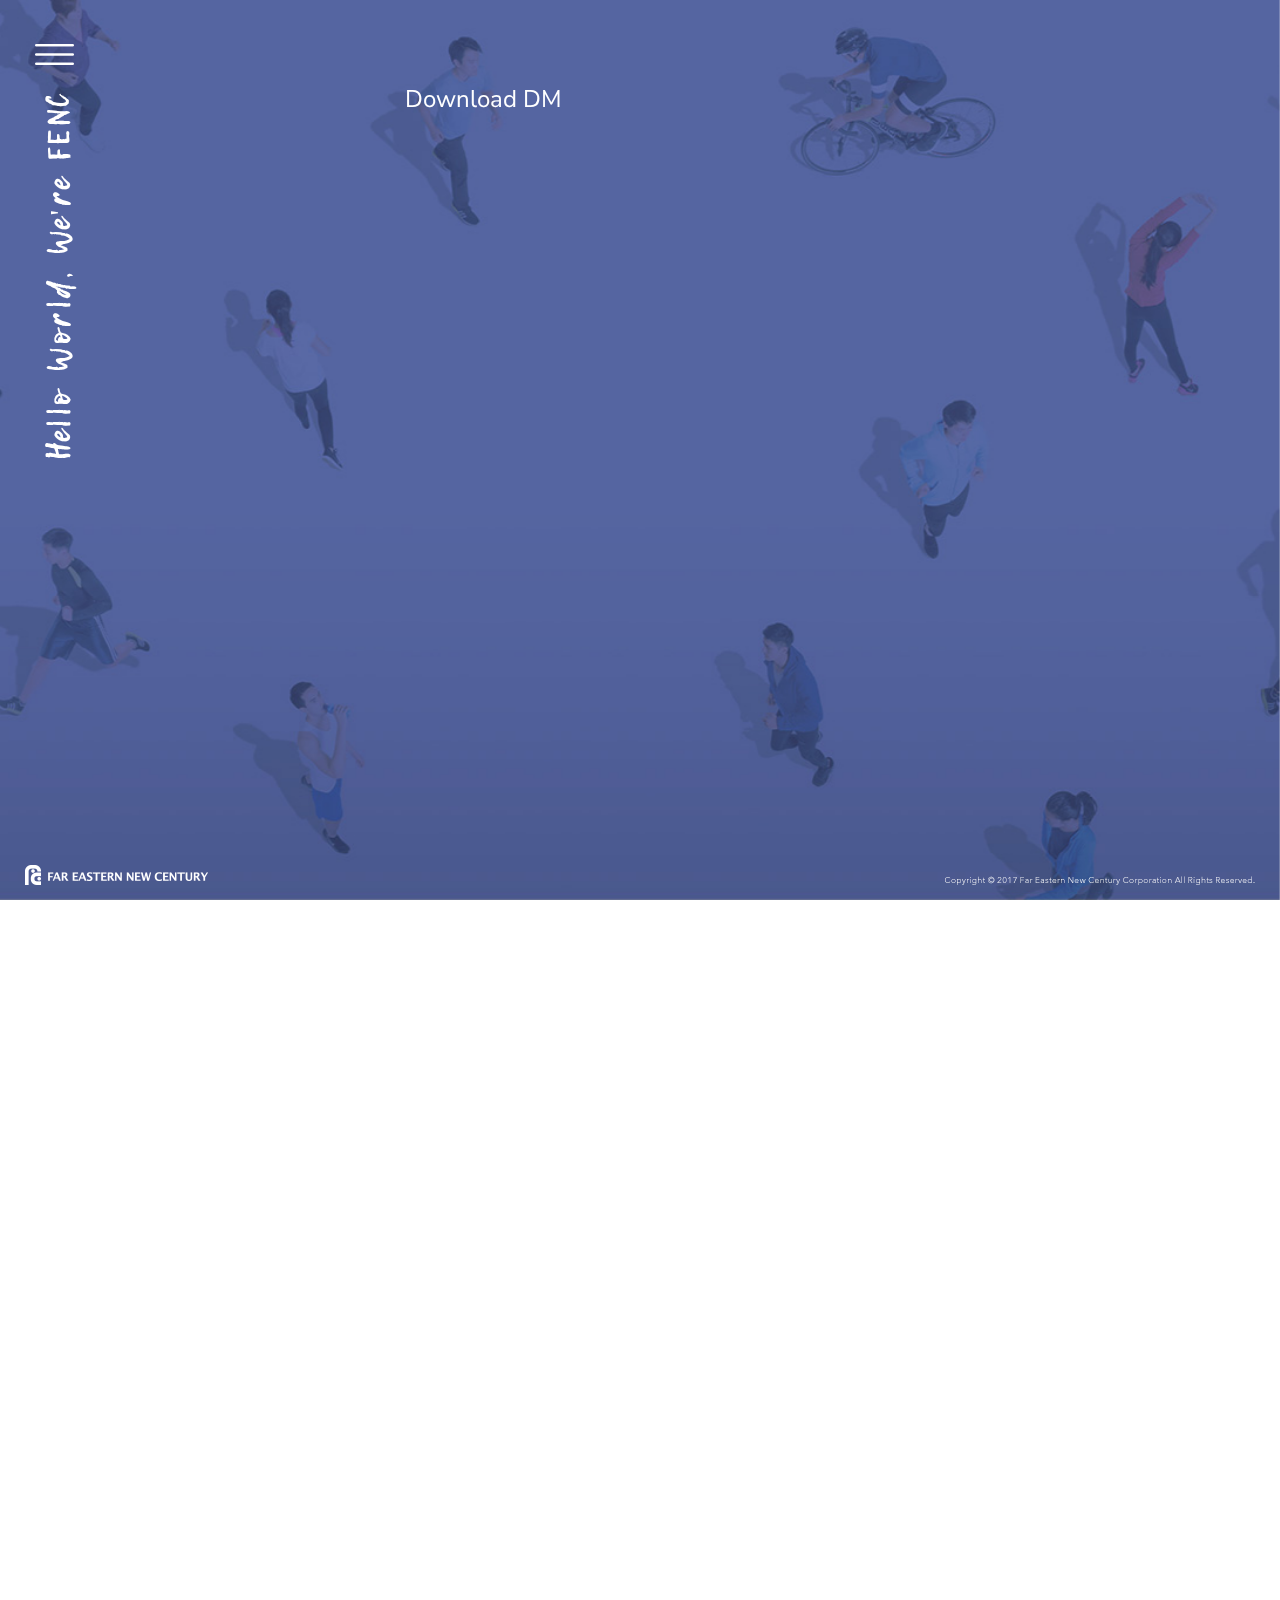
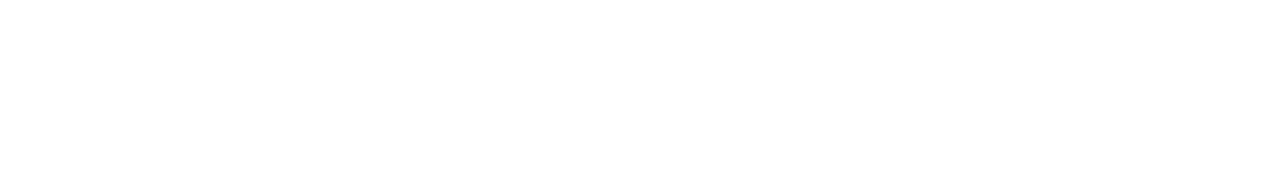
==== commit 7c522fc1: "update" ====
--- a/beforeDownloadDM.html
+++ b/beforeDownloadDM.html
@@ -1,28 +1,30 @@
 <!DOCTYPE html>
 <html>
-  <title>downloadDM</title>
+  <title>Hello World, We’re FENC</title>
   <meta charset="utf-8">
   <meta name="viewport" content="width=640" user-scalable="0">
   <!-- hiding the Browser’s User Interface-->
   <meta name="apple-mobile-web-app-capable" content="yes">
   <meta name="mobile-web-app-capable" content="yes">
   <!-- meta start-->
-  <meta name="title" content="">
-  <meta name="description" content="">
+  <meta name="title" content="Hello World, We’re FENC">
+  <meta name="description" content="2017 FENC Intertextile Shanghai &amp; TITAS Taipei Booths &amp; Products Information">
   <meta name="keywords" content="">
   <meta name="copyright" content="">
-  <link rel="image_src" href="">
+  <link rel="image_src" href="http://www.fenc.com/exhibition/images/fb.png">
   <!-- iOS 6-->
-  <meta name="apple-mobile-web-app-title" content="">
+  <meta name="apple-mobile-web-app-title" content="Hello World, We’re FENC">
   <!-- OG-->
-  <meta property="og:title" content="">
+  <meta property="og:title" content="Hello World, We’re FENC">
   <meta property="og:site_name" content="">
-  <meta property="og:description" content="">
+  <meta property="og:description" content="2017 FENC Intertextile Shanghai &amp; TITAS Taipei Booths &amp; Products Information">
   <meta property="og:type" content="website">
-  <meta property="og:image" content="">
-  <meta property="og:url" content="">
+  <meta property="og:image" content="http://www.fenc.com/exhibition/images/fb.png">
+  <meta property="og:url" content="http://www.fenc.com/exhibition/">
   <meta property="fb:app_id" content="">
   <!-- css start-->
+  <link rel="SHORTCUT ICON" href="images/favicon.ico">
+  <link rel="icon" href="images/favicon.ico" type="image/ico">
   <link rel="stylesheet" href="css/default.css">
   <link href="https://fonts.googleapis.com/css?family=Nunito+Sans:200,300,400,700" rel="stylesheet">
   <!-- js start-->
@@ -42,25 +44,33 @@
 </html>
 <body>
   <div id="header"> 
-    <div class="menuBtn"> </div>
+    <div class="menuBtnBox">
+      <div data-ga="menuBtn" class="menuBtn gaBtn"></div><a href="index.html" class="menuTxt handTxt wTxt show">Hello World, We're FENC</a>
+      <div class="phoneShow mainIcon"></div>
+    </div>
     <div class="menuPop hide">
       <div class="clozBtn"></div>
-      <div class="menuContainer"> <a href="index.html" class="mBtn">
-          <div class="txt">Home</div></a><a href="exhibition.html" class="mBtn">
-          <div class="txt">Exhibition Information</div></a><a href="booking.html" class="mBtn">
-          <div class="txt">Plan to Visit</div></a><a href="javascript:void(0)" data-videoId="NoqFj8AAH9Q" class="mBtn videoBtn">
+      <div class="menuContainer"> <a href="index.html" data-ga="menu_Home" class="gaBtn mBtn">
+          <div class="txt">Home</div></a><a href="exhibition.html" data-ga="menu_ExhibitionInformation" class="gaBtn mBtn">
+          <div class="txt">Exhibition Information</div></a><a href="booking.aspx?exhibition=1" data-ga="menu_PlantoVisit" class="gaBtn mBtn">
+          <div class="txt">Plan to Visit</div></a><a href="javascript:void(0)" data-videoId="NoqFj8AAH9Q" data-ga="menu_ExhibitionVideo" class="gaBtn mBtn videoBtn">
           <div class="txt">Exhibition Video</div></a>
-        <div class="mBtn">
-          <div class="txt">Products at Exhibition</div>
-          <div class="subMenu"><a href="product.html?page=1" class="mBtn">
-              <div class="txt">Sustainability Products</div></a><a href="product.html?page=2" class="mBtn">
-              <div class="txt">Innovation Products</div></a><a href="product.html?page=3" class="mBtn">
-              <div class="txt">Best Sellers Products</div></a><a href="product.html?page=4" class="mBtn">
+        <div class="mBtn hasSub"><a href="product.html" data-ga="menu_ProductsAtExhibition" class="gaBtn txt">Products at Exhibition</a>
+          <div class="subMenu"><a href="product.html?page=0" data-ga="menu_SustainabilityProducts" class="gaBtn mBtn">
+              <div class="txt">Sustainability Products</div></a><a href="product.html?page=1" data-ga="menu_InnovationProducts" class="gaBtn mBtn">
+              <div class="txt">Innovation Products</div></a><a href="product.html?page=2" data-ga="menu_BestSellersProducts" class="gaBtn mBtn">
+              <div class="txt">Best Sellers Products</div></a><a href="product.html?page=3" data-ga="menu_ClassicProducts" class="gaBtn mBtn">
               <div class="txt">Classic Products</div></a></div>
-        </div><a href="beforeDownloadDM.html" class="mBtn">
-          <div class="txt">Download Exhibition DM</div></a><a href="contact.html" class="mBtn">
+        </div><a href="brochure.html" data-ga="menu_DownloadBrochure" class="gaBtn mBtn">
+          <div class="txt">Download Brochure</div></a><a href="contact.html" data-ga="menu_Contact Us" class="gaBtn mBtn">
           <div class="txt">Contact Us</div></a>
       </div>
+    </div>
+  </div>
+  <div class="videoPop popPage hide">
+    <div class="videoBox">
+      <div class="clozBtn popClozBtn"></div>
+      <div class="container"></div>
     </div>
   </div>
   <div class="formPage page">
@@ -70,6 +80,7 @@
       <form>
         <div class="whiteBox fadeInBox">
           <h1 class="mb_b">Before Download<br>Let Us Know aAbout You</h1>
+          <h2 style="color: #dc4242;font-weight:normal;">* required field</h2>
           <h2 class="mt_s">Name*</h2>
           <input type="text" name="name">
           <h2>Company*</h2>
@@ -136,8 +147,8 @@
           </div>
           <h2>Additional Comments</h2>
           <textarea name="additional_comments"></textarea>
-          <h4>By click submit , you confirm that you accept the<a data-target="rulePop" href="javascript: void(0)" target="_blank" class="underline popBtn">Terms of Use</a></h4>
-          <input type="submit" value="SUBMIT" class="blackBtn">
+          <h4>By click submit , you confirm that you accept the<a data-target="rulePop" href="javascript: void(0)" data-ga="form_ruleBtn" class="underline popBtn gaBtn">Terms of Use</a></h4>
+          <input type="submit" value="SUBMIT" data-ga="form_submit" class="gaBtn blackBtn">
         </div>
       </form>
     </div>
--- a/css/default.css
+++ b/css/default.css
@@ -1,4684 +1,4956 @@
-@charset "UTF-8";
-/*mixin */
-html, body, div, span, applet, object, iframe, h1, h2, h3, h4, h5, h6, p, blockquote, pre, a, abbr, acronym, address, big, cite, code, del, dfn, em, img, ins, kbd, q, s, samp, small, strike, strong, sub, sup, tt, var, b, u, i, center, dl, dt, dd, ol, ul, li, fieldset, form, label, legend, table, caption, tbody, tfoot, thead, tr, th, td, article, aside, canvas, details, embed, figure, figcaption, footer, header, hgroup, menu, nav, output, ruby, section, summary, time, mark, audio, video {
-  margin: 0;
-  padding: 0;
-  border: 0;
-  font: inherit;
-  vertical-align: baseline;
-}
-
-ol, ul {
-  list-style: none;
-}
-
-article, aside, details, figcaption, figure, footer, header, hgroup, main, nav, section, summary {
-  display: block;
-}
-
-audio, canvas, video {
-  display: inline-block;
-}
-
-audio:not([controls]) {
-  display: none;
-  height: 0;
-}
-
-[hidden] {
-  display: none;
-}
-
-a:focus {
-  outline: thin dotted;
-}
-a:active, a:hover {
-  outline: 0;
-}
-
-abbr[title] {
-  border-bottom: 1px dotted;
-}
-
-b, strong {
-  font-weight: bold;
-}
-
-dfn {
-  font-style: italic;
-}
-
-hr {
-  -moz-box-sizing: content-box;
-  box-sizing: content-box;
-  height: 0;
-}
-
-mark {
-  background: #ff0;
-  color: #000;
-}
-
-code, kbd, pre, samp {
-  font-family: monospace, serif;
-  font-size: 1em;
-}
-
-pre {
-  white-space: pre-wrap;
-}
-
-q {
-  quotes: "“" "”" "‘" "’";
-}
-
-small {
-  font-size: 80%;
-}
-
-sub {
-  font-size: 75%;
-  line-height: 0;
-  position: relative;
-  vertical-align: baseline;
-}
-
-sup {
-  font-size: 75%;
-  line-height: 0;
-  position: relative;
-  vertical-align: baseline;
-  top: -0.5em;
-}
-
-sub {
-  bottom: -0.25em;
-}
-
-img {
-  max-width: 100%;
-  height: auto;
-}
-
-svg:not(:root) {
-  overflow: hidden;
-}
-
-figure {
-  margin: 0;
-}
-
-fieldset {
-  border: 1px solid #c0c0c0;
-  margin: 0 2px;
-  padding: 0.35em 0.625em 0.75em;
-}
-
-legend {
-  border: 0;
-  padding: 0;
-}
-
-button, input, select, textarea {
-  font-family: inherit;
-  font-size: 100%;
-  margin: 0;
-}
-
-button, input {
-  line-height: normal;
-}
-
-button, select {
-  text-transform: none;
-}
-
-button, html input[type="button"] {
-  -webkit-appearance: button;
-  cursor: pointer;
-}
-
-input[type="reset"], input[type="submit"] {
-  -webkit-appearance: button;
-  cursor: pointer;
-}
-
-button[disabled], html input[disabled] {
-  cursor: default;
-}
-
-input[type="checkbox"], input[type="radio"] {
-  box-sizing: border-box;
-  padding: 0;
-}
-input[type="search"] {
-  -webkit-appearance: textfield;
-  -moz-box-sizing: content-box;
-  -webkit-box-sizing: content-box;
-  box-sizing: content-box;
-}
-input[type="search"]::-webkit-search-cancel-button, input[type="search"]::-webkit-search-decoration {
-  -webkit-appearance: none;
-}
-
-button::-moz-focus-inner, input::-moz-focus-inner {
-  border: 0;
-  padding: 0;
-}
-
-textarea {
-  overflow: auto;
-  vertical-align: top;
-}
-
-table {
-  border-collapse: collapse;
-  border-spacing: 0;
-}
-
-.clearfix {
-  zoom: 1;
-}
-.clearfix:before {
-  content: "";
-  display: table;
-}
-.clearfix:after {
-  content: "";
-  display: table;
-  clear: both;
-}
-
-html {
-  font-family: sans-serif;
-  line-height: 1.6;
-  font-size: 16px;
-}
-
-a {
-  text-decoration: none;
-  color: black;
-}
-a:hover {
-  color: blue;
-}
-
-/*defaultClass */
-/*	header style */
-.mainMenu > a {
-  display: block;
-}
-.mainMenu.horizontal_menu > a {
-  display: inline-block;
-  margin-left: -4px;
-}
-.mainMenu.left_menu {
-  text-align: left;
-}
-.mainMenu.middle_menu {
-  text-align: center;
-}
-.mainMenu.right_menu {
-  text-align: right;
-}
-
-/*	boxs style */
-.skewBoxWrap {
-  position: relative;
-}
-.skewBoxWrap .skewbox {
-  position: absolute;
-  width: 60%;
-  height: 100%;
-  left: 0;
-  top: 0;
-}
-.skewBoxWrap .skewbox.sb2 {
-  left: 50%;
-  -moz-transform: skewX(-7deg);
-  -ms-transform: skewX(-7deg);
-  -webkit-transform: skewX(-7deg);
-  transform: skewX(-7deg);
-  overflow: hidden;
-  -moz-backface-visibility: hidden;
-  -webkit-backface-visibility: hidden;
-  backface-visibility: hidden;
-}
-.skewBoxWrap .skewbox.sb2 .sb_container {
-  -moz-transform: skewX(7deg);
-  -ms-transform: skewX(7deg);
-  -webkit-transform: skewX(7deg);
-  transform: skewX(7deg);
-  left: -10%;
-}
-@media screen and (min-width: 769px) {
-  .skewBoxWrap .sb_container {
-    cursor: pointer;
-    position: relative;
-  }
-  .skewBoxWrap .sb_container:after {
-    content: "";
-    position: absolute;
-    top: 0;
-    left: 0;
-    width: 100%;
-    height: 100%;
-    background-color: rgba(0, 0, 0, 0.7);
-    filter: progid:DXImageTransform.Microsoft.Alpha(enabled=false);
-    opacity: 1;
-    -moz-transition: all, 0.3s;
-    -o-transition: all, 0.3s;
-    -webkit-transition: all, 0.3s;
-    transition: all, 0.3s;
-  }
-  .skewBoxWrap .sb_container:hover:after, .skewBoxWrap .sb_container.active:after {
-    filter: progid:DXImageTransform.Microsoft.Alpha(Opacity=0);
-    opacity: 0;
-  }
-}
-.skewBoxWrap.sb_withScaleAnimation .sb1 .sb_container {
-  -moz-transition: all, 0.3s;
-  -o-transition: all, 0.3s;
-  -webkit-transition: all, 0.3s;
-  transition: all, 0.3s;
-  -moz-transform: perspective(300px) translateZ(0);
-  -webkit-transform: perspective(300px) translateZ(0);
-  transform: perspective(300px) translateZ(0);
-}
-.skewBoxWrap.sb_withScaleAnimation .sb1:hover .sb_container {
-  -moz-transform: perspective(300px) translateZ(10px);
-  -webkit-transform: perspective(300px) translateZ(10px);
-  transform: perspective(300px) translateZ(10px);
-}
-.skewBoxWrap.sb_withScaleAnimation .sb2 .sb_container {
-  -moz-transition: all, 0.3s;
-  -o-transition: all, 0.3s;
-  -webkit-transition: all, 0.3s;
-  transition: all, 0.3s;
-  -moz-transform: skewX(7deg) perspective(300px) translateZ(0);
-  -ms-transform: skewX(7deg) perspective(300px) translateZ(0);
-  -webkit-transform: skewX(7deg) perspective(300px) translateZ(0);
-  transform: skewX(7deg) perspective(300px) translateZ(0);
-}
-.skewBoxWrap.sb_withScaleAnimation .sb2:hover .sb_container {
-  -moz-transform: skewX(7deg) perspective(300px) translateZ(10px);
-  -ms-transform: skewX(7deg) perspective(300px) translateZ(10px);
-  -webkit-transform: skewX(7deg) perspective(300px) translateZ(10px);
-  transform: skewX(7deg) perspective(300px) translateZ(10px);
-}
-@media screen and (max-width: 768px) {
-  .skewBoxWrap.sb_phoneVertical.sb_withScaleAnimation .sb2 .sb_container {
-    -moz-transform: skewX(0deg) skewY(-5deg) perspective(300px) translateZ(0);
-    -ms-transform: skewX(0deg) skewY(-5deg) perspective(300px) translateZ(0);
-    -webkit-transform: skewX(0deg) skewY(-5deg) perspective(300px) translateZ(0);
-    transform: skewX(0deg) skewY(-5deg) perspective(300px) translateZ(0);
-  }
-  .skewBoxWrap.sb_phoneVertical.sb_withScaleAnimation .sb2:hover .sb_container {
-    -moz-transform: skewX(0deg) skewY(5deg) perspective(300px) translateZ(10px);
-    -ms-transform: skewX(0deg) skewY(5deg) perspective(300px) translateZ(10px);
-    -webkit-transform: skewX(0deg) skewY(5deg) perspective(300px) translateZ(10px);
-    transform: skewX(0deg) skewY(5deg) perspective(300px) translateZ(10px);
-  }
-  .skewBoxWrap.sb_phoneVertical .skewbox {
-    position: relative;
-    width: 100%;
-    height: 60%;
-  }
-  .skewBoxWrap.sb_phoneVertical .skewbox.sb2 {
-    left: 0;
-    top: -10%;
-    -moz-transform: skewX(0deg) skewY(-5deg);
-    -ms-transform: skewX(0deg) skewY(-5deg);
-    -webkit-transform: skewX(0deg) skewY(-5deg);
-    transform: skewX(0deg) skewY(-5deg);
-  }
-  .skewBoxWrap.sb_phoneVertical .skewbox.sb2 .sb_container {
-    -moz-transform: skewX(0deg) skewY(5deg);
-    -ms-transform: skewX(0deg) skewY(5deg);
-    -webkit-transform: skewX(0deg) skewY(5deg);
-    transform: skewX(0deg) skewY(5deg);
-    left: 0;
-    top: -10%;
-  }
-}
-
-@-webkit-keyframes fadeIn {
-  0% {
-    opacity: 0;
-  }
-  100% {
-    opacity: 1;
-  }
-}
-@-webkit-keyframes fadeOut {
-  0% {
-    opacity: 1;
-  }
-  100% {
-    opacity: 0;
-  }
-}
-@-webkit-keyframes fadeInUp {
-  0% {
-    opacity: 0;
-    -webkit-transform: translateY(20px);
-  }
-  100% {
-    opacity: 1;
-    -webkit-transform: translateY(0);
-  }
-}
-@-webkit-keyframes fadeOutUp {
-  0% {
-    opacity: 1;
-    -webkit-transform: translateY(0);
-  }
-  100% {
-    opacity: 0;
-    -webkit-transform: translateY(-20px);
-  }
-}
-@-webkit-keyframes fadeInDown {
-  0% {
-    opacity: 0;
-    -webkit-transform: translateY(-20px);
-  }
-  100% {
-    opacity: 1;
-    -webkit-transform: translateY(0);
-  }
-}
-@-webkit-keyframes fadeOutDown {
-  0% {
-    opacity: 1;
-    -webkit-transform: translateY(0);
-  }
-  100% {
-    opacity: 0;
-    -webkit-transform: translateY(20px);
-  }
-}
-@-webkit-keyframes fadeInRight {
-  0% {
-    opacity: 0;
-    -webkit-transform: translateX(20px);
-  }
-  100% {
-    opacity: 1;
-    -webkit-transform: translateX(0);
-  }
-}
-@-webkit-keyframes fadeOutLeft {
-  0% {
-    opacity: 1;
-    -webkit-transform: translateX(0);
-  }
-  100% {
-    opacity: 0;
-    -webkit-transform: translateX(-20px);
-  }
-}
-@-webkit-keyframes fadeInLeft {
-  0% {
-    opacity: 0;
-    -webkit-transform: translateX(-20px);
-  }
-  100% {
-    opacity: 1;
-    -webkit-transform: translateX(0);
-  }
-}
-@-webkit-keyframes fadeOutRight {
-  0% {
-    opacity: 1;
-    -webkit-transform: translateX(0);
-  }
-  100% {
-    opacity: 0;
-    -webkit-transform: translateX(20px);
-  }
-}
-@-webkit-keyframes fadeInUpBig {
-  0% {
-    opacity: 0;
-    -webkit-transform: translateY(2000px);
-  }
-  100% {
-    opacity: 1;
-    -webkit-transform: translateY(0);
-  }
-}
-@-webkit-keyframes fadeOutUpBig {
-  0% {
-    opacity: 1;
-    -webkit-transform: translateY(0);
-  }
-  100% {
-    opacity: 0;
-    -webkit-transform: translateY(-2000px);
-  }
-}
-@-webkit-keyframes fadeInDownBig {
-  0% {
-    opacity: 0;
-    -webkit-transform: translateY(-2000px);
-  }
-  100% {
-    opacity: 1;
-    -webkit-transform: translateY(0);
-  }
-}
-@-webkit-keyframes fadeOutDownBig {
-  0% {
-    opacity: 1;
-    -webkit-transform: translateY(0);
-  }
-  100% {
-    opacity: 0;
-    -webkit-transform: translateY(2000px);
-  }
-}
-@-webkit-keyframes fadeInRightBig {
-  0% {
-    opacity: 0;
-    -webkit-transform: translateX(2000px);
-  }
-  100% {
-    opacity: 1;
-    -webkit-transform: translateX(0);
-  }
-}
-@-webkit-keyframes fadeOutLeftBig {
-  0% {
-    opacity: 1;
-    -webkit-transform: translateX(0);
-  }
-  100% {
-    opacity: 0;
-    -webkit-transform: translateX(-2000px);
-  }
-}
-@-webkit-keyframes fadeInLeftBig {
-  0% {
-    opacity: 0;
-    -webkit-transform: translateX(-2000px);
-  }
-  100% {
-    opacity: 1;
-    -webkit-transform: translateX(0);
-  }
-}
-@-webkit-keyframes fadeOutRightBig {
-  0% {
-    opacity: 1;
-    -webkit-transform: translateX(0);
-  }
-  100% {
-    opacity: 0;
-    -webkit-transform: translateX(2000px);
-  }
-}
-@-webkit-keyframes bounceIn {
-  0% {
-    opacity: 0;
-    -webkit-transform: scale(0.3);
-  }
-  50% {
-    opacity: 1;
-    -webkit-transform: scale(1.05);
-  }
-  70% {
-    -webkit-transform: scale(0.9);
-  }
-  100% {
-    -webkit-transform: scale(1);
-  }
-}
-@-webkit-keyframes bounceInDown {
-  0% {
-    opacity: 0;
-    -webkit-transform: translateY(-2000px);
-  }
-  60% {
-    opacity: 1;
-    -webkit-transform: translateY(30px);
-  }
-  80% {
-    -webkit-transform: translateY(-10px);
-  }
-  100% {
-    -webkit-transform: translateY(0);
-  }
-}
-@-webkit-keyframes bounceInUp {
-  0% {
-    opacity: 0;
-    -webkit-transform: translateY(2000px);
-  }
-  60% {
-    opacity: 1;
-    -webkit-transform: translateY(-30px);
-  }
-  80% {
-    -webkit-transform: translateY(10px);
-  }
-  100% {
-    -webkit-transform: translateY(0);
-  }
-}
-@-webkit-keyframes bounceInRight {
-  0% {
-    opacity: 0;
-    -webkit-transform: translateX(2000px);
-  }
-  60% {
-    opacity: 1;
-    -webkit-transform: translateX(-30px);
-  }
-  80% {
-    -webkit-transform: translateX(10px);
-  }
-  100% {
-    -webkit-transform: translateX(0);
-  }
-}
-@-webkit-keyframes bounceInLeft {
-  0% {
-    opacity: 0;
-    -webkit-transform: translateX(-2000px);
-  }
-  60% {
-    opacity: 1;
-    -webkit-transform: translateX(30px);
-  }
-  80% {
-    -webkit-transform: translateX(-10px);
-  }
-  100% {
-    -webkit-transform: translateX(0);
-  }
-}
-@-webkit-keyframes bounceOut {
-  0% {
-    -webkit-transform: scale(1);
-  }
-  25% {
-    -webkit-transform: scale(0.95);
-  }
-  50% {
-    opacity: 1;
-    -webkit-transform: scale(1.1);
-  }
-  100% {
-    opacity: 0;
-    -webkit-transform: scale(0.3);
-  }
-}
-@-webkit-keyframes bounceOutUp {
-  0% {
-    -webkit-transform: translateY(0);
-  }
-  20% {
-    opacity: 1;
-    -webkit-transform: translateY(20px);
-  }
-  100% {
-    opacity: 0;
-    -webkit-transform: translateY(-2000px);
-  }
-}
-@-webkit-keyframes bounceOutDown {
-  0% {
-    -webkit-transform: translateY(0);
-  }
-  20% {
-    opacity: 1;
-    -webkit-transform: translateY(-20px);
-  }
-  100% {
-    opacity: 0;
-    -webkit-transform: translateY(2000px);
-  }
-}
-@-webkit-keyframes bounceOutLeft {
-  0% {
-    -webkit-transform: translateX(0);
-  }
-  20% {
-    opacity: 1;
-    -webkit-transform: translateX(20px);
-  }
-  100% {
-    opacity: 0;
-    -webkit-transform: translateX(-2000px);
-  }
-}
-@-webkit-keyframes bounceOutRight {
-  0% {
-    -webkit-transform: translateX(0);
-  }
-  20% {
-    opacity: 1;
-    -webkit-transform: translateX(-20px);
-  }
-  100% {
-    opacity: 0;
-    -webkit-transform: translateX(2000px);
-  }
-}
-@-webkit-keyframes flash {
-  0% {
-    opacity: 1;
-  }
-  25% {
-    opacity: 0;
-  }
-  50% {
-    opacity: 1;
-  }
-  75% {
-    opacity: 0;
-  }
-  100% {
-    opacity: 1;
-  }
-}
-@-webkit-keyframes bounce {
-  0% {
-    -webkit-transform: translateY(0);
-  }
-  20% {
-    -webkit-transform: translateY(0);
-  }
-  40% {
-    -webkit-transform: translateY(-30px);
-  }
-  50% {
-    -webkit-transform: translateY(0);
-  }
-  60% {
-    -webkit-transform: translateY(-15px);
-  }
-  80% {
-    -webkit-transform: translateY(0);
-  }
-  100% {
-    -webkit-transform: translateY(0);
-  }
-}
-@-webkit-keyframes shake {
-  0% {
-    -webkit-transform: translateX(0);
-  }
-  10% {
-    -webkit-transform: translateX(-10px);
-  }
-  20% {
-    -webkit-transform: translateX(10px);
-  }
-  30% {
-    -webkit-transform: translateX(-10px);
-  }
-  40% {
-    -webkit-transform: translateX(10px);
-  }
-  50% {
-    -webkit-transform: translateX(-10px);
-  }
-  60% {
-    -webkit-transform: translateX(10px);
-  }
-  70% {
-    -webkit-transform: translateX(-10px);
-  }
-  80% {
-    -webkit-transform: translateX(10px);
-  }
-  90% {
-    -webkit-transform: translateX(-10px);
-  }
-  100% {
-    -webkit-transform: translateX(0);
-  }
-}
-@-webkit-keyframes rotateInDownLeft {
-  0% {
-    -webkit-transform-origin: left bottom;
-    -webkit-transform: rotate(-90deg);
-    opacity: 0;
-  }
-  100% {
-    -webkit-transform-origin: left bottom;
-    -webkit-transform: rotate(0);
-    opacity: 1;
-  }
-}
-@-webkit-keyframes rotateInUpLeft {
-  0% {
-    -webkit-transform-origin: left bottom;
-    -webkit-transform: rotate(90deg);
-    opacity: 0;
-  }
-  100% {
-    -webkit-transform-origin: left bottom;
-    -webkit-transform: rotate(0);
-    opacity: 1;
-  }
-}
-@-webkit-keyframes rotateInUpRight {
-  0% {
-    -webkit-transform-origin: right bottom;
-    -webkit-transform: rotate(-90deg);
-    opacity: 0;
-  }
-  100% {
-    -webkit-transform-origin: right bottom;
-    -webkit-transform: rotate(0);
-    opacity: 1;
-  }
-}
-@-webkit-keyframes rotateInDownRight {
-  0% {
-    -webkit-transform-origin: right bottom;
-    -webkit-transform: rotate(90deg);
-    opacity: 0;
-  }
-  100% {
-    -webkit-transform-origin: right bottom;
-    -webkit-transform: rotate(0);
-    opacity: 1;
-  }
-}
-@-webkit-keyframes rotateOutDownLeft {
-  0% {
-    -webkit-transform-origin: left bottom;
-    -webkit-transform: rotate(0);
-    opacity: 1;
-  }
-  100% {
-    -webkit-transform-origin: left bottom;
-    -webkit-transform: rotate(90deg);
-    opacity: 0;
-  }
-}
-@-webkit-keyframes rotateOutUpLeft {
-  0% {
-    -webkit-transform-origin: left bottom;
-    -webkit-transform: rotate(0);
-    opacity: 1;
-  }
-  100% {
-    -webkit-transform-origin: left bottom;
-    -webkit-transform: rotate(-90deg);
-    opacity: 0;
-  }
-}
-@-webkit-keyframes rotateOutDownRight {
-  0% {
-    -webkit-transform-origin: right bottom;
-    -webkit-transform: rotate(0);
-    opacity: 1;
-  }
-  100% {
-    -webkit-transform-origin: right bottom;
-    -webkit-transform: rotate(-90deg);
-    opacity: 0;
-  }
-}
-@-webkit-keyframes rotateOutUpRight {
-  0% {
-    -webkit-transform-origin: right bottom;
-    -webkit-transform: rotate(0);
-    opacity: 1;
-  }
-  100% {
-    -webkit-transform-origin: right bottom;
-    -webkit-transform: rotate(90deg);
-    opacity: 0;
-  }
-}
-@-webkit-keyframes rotateIn {
-  0% {
-    -webkit-transform-origin: center center;
-    -webkit-transform: rotate(-200deg);
-    opacity: 0;
-  }
-  100% {
-    -webkit-transform-origin: center center;
-    -webkit-transform: rotate(0);
-    opacity: 1;
-  }
-}
-@-webkit-keyframes rotateOut {
-  0% {
-    -webkit-transform-origin: center center;
-    -webkit-transform: rotate(0);
-    opacity: 1;
-  }
-  100% {
-    -webkit-transform-origin: center center;
-    -webkit-transform: rotate(200deg);
-    opacity: 0;
-  }
-}
-@-webkit-keyframes tada {
-  0% {
-    -webkit-transform: scale(1);
-  }
-  10% {
-    -webkit-transform: scale(0.9) rotate(-3deg);
-  }
-  20% {
-    -webkit-transform: scale(0.9) rotate(-3deg);
-  }
-  30% {
-    -webkit-transform: scale(1.1) rotate(3deg);
-  }
-  40% {
-    -webkit-transform: scale(1.1) rotate(-3deg);
-  }
-  50% {
-    -webkit-transform: scale(1.1) rotate(3deg);
-  }
-  60% {
-    -webkit-transform: scale(1.1) rotate(-3deg);
-  }
-  70% {
-    -webkit-transform: scale(1.1) rotate(3deg);
-  }
-  80% {
-    -webkit-transform: scale(1.1) rotate(-3deg);
-  }
-  90% {
-    -webkit-transform: scale(1.1) rotate(3deg);
-  }
-  100% {
-    -webkit-transform: scale(1) rotate(0);
-  }
-}
-@-moz-keyframes fadeIn {
-  0% {
-    opacity: 0;
-  }
-  100% {
-    opacity: 1;
-  }
-}
-@-moz-keyframes fadeOut {
-  0% {
-    opacity: 1;
-  }
-  100% {
-    opacity: 0;
-  }
-}
-@-moz-keyframes fadeInUp {
-  0% {
-    opacity: 0;
-    -moz-transform: translateY(20px);
-  }
-  100% {
-    opacity: 1;
-    -moz-transform: translateY(0);
-  }
-}
-@-moz-keyframes fadeOutUp {
-  0% {
-    opacity: 1;
-    -moz-transform: translateY(0);
-  }
-  100% {
-    opacity: 0;
-    -moz-transform: translateY(-20px);
-  }
-}
-@-moz-keyframes fadeInDown {
-  0% {
-    opacity: 0;
-    -moz-transform: translateY(-20px);
-  }
-  100% {
-    opacity: 1;
-    -moz-transform: translateY(0);
-  }
-}
-@-moz-keyframes fadeOutDown {
-  0% {
-    opacity: 1;
-    -moz-transform: translateY(0);
-  }
-  100% {
-    opacity: 0;
-    -moz-transform: translateY(20px);
-  }
-}
-@-moz-keyframes fadeInRight {
-  0% {
-    opacity: 0;
-    -moz-transform: translateX(20px);
-  }
-  100% {
-    opacity: 1;
-    -moz-transform: translateX(0);
-  }
-}
-@-moz-keyframes fadeOutLeft {
-  0% {
-    opacity: 1;
-    -moz-transform: translateX(0);
-  }
-  100% {
-    opacity: 0;
-    -moz-transform: translateX(-20px);
-  }
-}
-@-moz-keyframes fadeInLeft {
-  0% {
-    opacity: 0;
-    -moz-transform: translateX(-20px);
-  }
-  100% {
-    opacity: 1;
-    -moz-transform: translateX(0);
-  }
-}
-@-moz-keyframes fadeOutRight {
-  0% {
-    opacity: 1;
-    -moz-transform: translateX(0);
-  }
-  100% {
-    opacity: 0;
-    -moz-transform: translateX(20px);
-  }
-}
-@-moz-keyframes fadeInUpBig {
-  0% {
-    opacity: 0;
-    -moz-transform: translateY(2000px);
-  }
-  100% {
-    opacity: 1;
-    -moz-transform: translateY(0);
-  }
-}
-@-moz-keyframes fadeOutUpBig {
-  0% {
-    opacity: 1;
-    -moz-transform: translateY(0);
-  }
-  100% {
-    opacity: 0;
-    -moz-transform: translateY(-2000px);
-  }
-}
-@-moz-keyframes fadeInDownBig {
-  0% {
-    opacity: 0;
-    -moz-transform: translateY(-2000px);
-  }
-  100% {
-    opacity: 1;
-    -moz-transform: translateY(0);
-  }
-}
-@-moz-keyframes fadeOutDownBig {
-  0% {
-    opacity: 1;
-    -moz-transform: translateY(0);
-  }
-  100% {
-    opacity: 0;
-    -moz-transform: translateY(2000px);
-  }
-}
-@-moz-keyframes fadeInRightBig {
-  0% {
-    opacity: 0;
-    -moz-transform: translateX(2000px);
-  }
-  100% {
-    opacity: 1;
-    -moz-transform: translateX(0);
-  }
-}
-@-moz-keyframes fadeOutLeftBig {
-  0% {
-    opacity: 1;
-    -moz-transform: translateX(0);
-  }
-  100% {
-    opacity: 0;
-    -moz-transform: translateX(-2000px);
-  }
-}
-@-moz-keyframes fadeInLeftBig {
-  0% {
-    opacity: 0;
-    -moz-transform: translateX(-2000px);
-  }
-  100% {
-    opacity: 1;
-    -moz-transform: translateX(0);
-  }
-}
-@-moz-keyframes fadeOutRightBig {
-  0% {
-    opacity: 1;
-    -moz-transform: translateX(0);
-  }
-  100% {
-    opacity: 0;
-    -moz-transform: translateX(2000px);
-  }
-}
-@-moz-keyframes bounceIn {
-  0% {
-    opacity: 0;
-    -moz-transform: scale(0.3);
-  }
-  50% {
-    opacity: 1;
-    -moz-transform: scale(1.05);
-  }
-  70% {
-    -moz-transform: scale(0.9);
-  }
-  100% {
-    -moz-transform: scale(1);
-  }
-}
-@-moz-keyframes bounceInDown {
-  0% {
-    opacity: 0;
-    -moz-transform: translateY(-2000px);
-  }
-  60% {
-    opacity: 1;
-    -moz-transform: translateY(30px);
-  }
-  80% {
-    -moz-transform: translateY(-10px);
-  }
-  100% {
-    -moz-transform: translateY(0);
-  }
-}
-@-moz-keyframes bounceInUp {
-  0% {
-    opacity: 0;
-    -moz-transform: translateY(2000px);
-  }
-  60% {
-    opacity: 1;
-    -moz-transform: translateY(-30px);
-  }
-  80% {
-    -moz-transform: translateY(10px);
-  }
-  100% {
-    -moz-transform: translateY(0);
-  }
-}
-@-moz-keyframes bounceInRight {
-  0% {
-    opacity: 0;
-    -moz-transform: translateX(2000px);
-  }
-  60% {
-    opacity: 1;
-    -moz-transform: translateX(-30px);
-  }
-  80% {
-    -moz-transform: translateX(10px);
-  }
-  100% {
-    -moz-transform: translateX(0);
-  }
-}
-@-moz-keyframes bounceInLeft {
-  0% {
-    opacity: 0;
-    -moz-transform: translateX(-2000px);
-  }
-  60% {
-    opacity: 1;
-    -moz-transform: translateX(30px);
-  }
-  80% {
-    -moz-transform: translateX(-10px);
-  }
-  100% {
-    -moz-transform: translateX(0);
-  }
-}
-@-moz-keyframes bounceOut {
-  0% {
-    -moz-transform: scale(1);
-  }
-  25% {
-    -moz-transform: scale(0.95);
-  }
-  50% {
-    opacity: 1;
-    -moz-transform: scale(1.1);
-  }
-  100% {
-    opacity: 0;
-    -moz-transform: scale(0.3);
-  }
-}
-@-moz-keyframes bounceOutUp {
-  0% {
-    -moz-transform: translateY(0);
-  }
-  20% {
-    opacity: 1;
-    -moz-transform: translateY(20px);
-  }
-  100% {
-    opacity: 0;
-    -moz-transform: translateY(-2000px);
-  }
-}
-@-moz-keyframes bounceOutDown {
-  0% {
-    -moz-transform: translateY(0);
-  }
-  20% {
-    opacity: 1;
-    -moz-transform: translateY(-20px);
-  }
-  100% {
-    opacity: 0;
-    -moz-transform: translateY(2000px);
-  }
-}
-@-moz-keyframes bounceOutLeft {
-  0% {
-    -moz-transform: translateX(0);
-  }
-  20% {
-    opacity: 1;
-    -moz-transform: translateX(20px);
-  }
-  100% {
-    opacity: 0;
-    -moz-transform: translateX(-2000px);
-  }
-}
-@-moz-keyframes bounceOutRight {
-  0% {
-    -moz-transform: translateX(0);
-  }
-  20% {
-    opacity: 1;
-    -moz-transform: translateX(-20px);
-  }
-  100% {
-    opacity: 0;
-    -moz-transform: translateX(2000px);
-  }
-}
-@-moz-keyframes flash {
-  0% {
-    opacity: 1;
-  }
-  25% {
-    opacity: 0;
-  }
-  50% {
-    opacity: 1;
-  }
-  75% {
-    opacity: 0;
-  }
-  100% {
-    opacity: 1;
-  }
-}
-@-moz-keyframes bounce {
-  0% {
-    -moz-transform: translateY(0);
-  }
-  20% {
-    -moz-transform: translateY(0);
-  }
-  40% {
-    -moz-transform: translateY(-30px);
-  }
-  50% {
-    -moz-transform: translateY(0);
-  }
-  60% {
-    -moz-transform: translateY(-15px);
-  }
-  80% {
-    -moz-transform: translateY(0);
-  }
-  100% {
-    -moz-transform: translateY(0);
-  }
-}
-@-moz-keyframes shake {
-  0% {
-    -moz-transform: translateX(0);
-  }
-  10% {
-    -moz-transform: translateX(-10px);
-  }
-  20% {
-    -moz-transform: translateX(10px);
-  }
-  30% {
-    -moz-transform: translateX(-10px);
-  }
-  40% {
-    -moz-transform: translateX(10px);
-  }
-  50% {
-    -moz-transform: translateX(-10px);
-  }
-  60% {
-    -moz-transform: translateX(10px);
-  }
-  70% {
-    -moz-transform: translateX(-10px);
-  }
-  80% {
-    -moz-transform: translateX(10px);
-  }
-  90% {
-    -moz-transform: translateX(-10px);
-  }
-  100% {
-    -moz-transform: translateX(0);
-  }
-}
-@-moz-keyframes rotateInDownLeft {
-  0% {
-    -moz-transform-origin: left bottom;
-    -moz-transform: rotate(-90deg);
-    opacity: 0;
-  }
-  100% {
-    -moz-transform-origin: left bottom;
-    -moz-transform: rotate(0);
-    opacity: 1;
-  }
-}
-@-moz-keyframes rotateInUpLeft {
-  0% {
-    -moz-transform-origin: left bottom;
-    -moz-transform: rotate(90deg);
-    opacity: 0;
-  }
-  100% {
-    -moz-transform-origin: left bottom;
-    -moz-transform: rotate(0);
-    opacity: 1;
-  }
-}
-@-moz-keyframes rotateInUpRight {
-  0% {
-    -moz-transform-origin: right bottom;
-    -moz-transform: rotate(-90deg);
-    opacity: 0;
-  }
-  100% {
-    -moz-transform-origin: right bottom;
-    -moz-transform: rotate(0);
-    opacity: 1;
-  }
-}
-@-moz-keyframes rotateInDownRight {
-  0% {
-    -moz-transform-origin: right bottom;
-    -moz-transform: rotate(90deg);
-    opacity: 0;
-  }
-  100% {
-    -moz-transform-origin: right bottom;
-    -moz-transform: rotate(0);
-    opacity: 1;
-  }
-}
-@-moz-keyframes rotateOutDownLeft {
-  0% {
-    -moz-transform-origin: left bottom;
-    -moz-transform: rotate(0);
-    opacity: 1;
-  }
-  100% {
-    -moz-transform-origin: left bottom;
-    -moz-transform: rotate(90deg);
-    opacity: 0;
-  }
-}
-@-moz-keyframes rotateOutUpLeft {
-  0% {
-    -moz-transform-origin: left bottom;
-    -moz-transform: rotate(0);
-    opacity: 1;
-  }
-  100% {
-    -moz-transform-origin: left bottom;
-    -moz-transform: rotate(-90deg);
-    opacity: 0;
-  }
-}
-@-moz-keyframes rotateOutDownRight {
-  0% {
-    -moz-transform-origin: right bottom;
-    -moz-transform: rotate(0);
-    opacity: 1;
-  }
-  100% {
-    -moz-transform-origin: right bottom;
-    -moz-transform: rotate(-90deg);
-    opacity: 0;
-  }
-}
-@-moz-keyframes rotateOutUpRight {
-  0% {
-    -moz-transform-origin: right bottom;
-    -moz-transform: rotate(0);
-    opacity: 1;
-  }
-  100% {
-    -moz-transform-origin: right bottom;
-    -moz-transform: rotate(90deg);
-    opacity: 0;
-  }
-}
-@-moz-keyframes rotateIn {
-  0% {
-    -moz-transform-origin: center center;
-    -moz-transform: rotate(-200deg);
-    opacity: 0;
-  }
-  100% {
-    -moz-transform-origin: center center;
-    -moz-transform: rotate(0);
-    opacity: 1;
-  }
-}
-@-moz-keyframes rotateOut {
-  0% {
-    -moz-transform-origin: center center;
-    -moz-transform: rotate(0);
-    opacity: 1;
-  }
-  100% {
-    -moz-transform-origin: center center;
-    -moz-transform: rotate(200deg);
-    opacity: 0;
-  }
-}
-@-moz-keyframes tada {
-  0% {
-    -moz-transform: scale(1);
-  }
-  10% {
-    -moz-transform: scale(0.9) rotate(-3deg);
-  }
-  20% {
-    -moz-transform: scale(0.9) rotate(-3deg);
-  }
-  30% {
-    -moz-transform: scale(1.1) rotate(3deg);
-  }
-  40% {
-    -moz-transform: scale(1.1) rotate(-3deg);
-  }
-  50% {
-    -moz-transform: scale(1.1) rotate(3deg);
-  }
-  60% {
-    -moz-transform: scale(1.1) rotate(-3deg);
-  }
-  70% {
-    -moz-transform: scale(1.1) rotate(3deg);
-  }
-  80% {
-    -moz-transform: scale(1.1) rotate(-3deg);
-  }
-  90% {
-    -moz-transform: scale(1.1) rotate(3deg);
-  }
-  100% {
-    -moz-transform: scale(1) rotate(0);
-  }
-}
-@-ms-keyframes fadeIn {
-  0% {
-    opacity: 0;
-  }
-  100% {
-    opacity: 1;
-  }
-}
-@-ms-keyframes fadeOut {
-  0% {
-    opacity: 1;
-  }
-  100% {
-    opacity: 0;
-  }
-}
-@-ms-keyframes fadeInUp {
-  0% {
-    opacity: 0;
-    -ms-transform: translateY(20px);
-  }
-  100% {
-    opacity: 1;
-    -ms-transform: translateY(0);
-  }
-}
-@-ms-keyframes fadeOutUp {
-  0% {
-    opacity: 1;
-    -ms-transform: translateY(0);
-  }
-  100% {
-    opacity: 0;
-    -ms-transform: translateY(-20px);
-  }
-}
-@-ms-keyframes fadeInDown {
-  0% {
-    opacity: 0;
-    -ms-transform: translateY(-20px);
-  }
-  100% {
-    opacity: 1;
-    -ms-transform: translateY(0);
-  }
-}
-@-ms-keyframes fadeOutDown {
-  0% {
-    opacity: 1;
-    -ms-transform: translateY(0);
-  }
-  100% {
-    opacity: 0;
-    -ms-transform: translateY(20px);
-  }
-}
-@-ms-keyframes fadeInRight {
-  0% {
-    opacity: 0;
-    -ms-transform: translateX(20px);
-  }
-  100% {
-    opacity: 1;
-    -ms-transform: translateX(0);
-  }
-}
-@-ms-keyframes fadeOutLeft {
-  0% {
-    opacity: 1;
-    -ms-transform: translateX(0);
-  }
-  100% {
-    opacity: 0;
-    -ms-transform: translateX(-20px);
-  }
-}
-@-ms-keyframes fadeInLeft {
-  0% {
-    opacity: 0;
-    -ms-transform: translateX(-20px);
-  }
-  100% {
-    opacity: 1;
-    -ms-transform: translateX(0);
-  }
-}
-@-ms-keyframes fadeOutRight {
-  0% {
-    opacity: 1;
-    -ms-transform: translateX(0);
-  }
-  100% {
-    opacity: 0;
-    -ms-transform: translateX(20px);
-  }
-}
-@-ms-keyframes fadeInUpBig {
-  0% {
-    opacity: 0;
-    -ms-transform: translateY(2000px);
-  }
-  100% {
-    opacity: 1;
-    -ms-transform: translateY(0);
-  }
-}
-@-ms-keyframes fadeOutUpBig {
-  0% {
-    opacity: 1;
-    -ms-transform: translateY(0);
-  }
-  100% {
-    opacity: 0;
-    -ms-transform: translateY(-2000px);
-  }
-}
-@-ms-keyframes fadeInDownBig {
-  0% {
-    opacity: 0;
-    -ms-transform: translateY(-2000px);
-  }
-  100% {
-    opacity: 1;
-    -ms-transform: translateY(0);
-  }
-}
-@-ms-keyframes fadeOutDownBig {
-  0% {
-    opacity: 1;
-    -ms-transform: translateY(0);
-  }
-  100% {
-    opacity: 0;
-    -ms-transform: translateY(2000px);
-  }
-}
-@-ms-keyframes fadeInRightBig {
-  0% {
-    opacity: 0;
-    -ms-transform: translateX(2000px);
-  }
-  100% {
-    opacity: 1;
-    -ms-transform: translateX(0);
-  }
-}
-@-ms-keyframes fadeOutLeftBig {
-  0% {
-    opacity: 1;
-    -ms-transform: translateX(0);
-  }
-  100% {
-    opacity: 0;
-    -ms-transform: translateX(-2000px);
-  }
-}
-@-ms-keyframes fadeInLeftBig {
-  0% {
-    opacity: 0;
-    -ms-transform: translateX(-2000px);
-  }
-  100% {
-    opacity: 1;
-    -ms-transform: translateX(0);
-  }
-}
-@-ms-keyframes fadeOutRightBig {
-  0% {
-    opacity: 1;
-    -ms-transform: translateX(0);
-  }
-  100% {
-    opacity: 0;
-    -ms-transform: translateX(2000px);
-  }
-}
-@-ms-keyframes bounceIn {
-  0% {
-    opacity: 0;
-    -ms-transform: scale(0.3);
-  }
-  50% {
-    opacity: 1;
-    -ms-transform: scale(1.05);
-  }
-  70% {
-    -ms-transform: scale(0.9);
-  }
-  100% {
-    -ms-transform: scale(1);
-  }
-}
-@-ms-keyframes bounceInDown {
-  0% {
-    opacity: 0;
-    -ms-transform: translateY(-2000px);
-  }
-  60% {
-    opacity: 1;
-    -ms-transform: translateY(30px);
-  }
-  80% {
-    -ms-transform: translateY(-10px);
-  }
-  100% {
-    -ms-transform: translateY(0);
-  }
-}
-@-ms-keyframes bounceInUp {
-  0% {
-    opacity: 0;
-    -ms-transform: translateY(2000px);
-  }
-  60% {
-    opacity: 1;
-    -ms-transform: translateY(-30px);
-  }
-  80% {
-    -ms-transform: translateY(10px);
-  }
-  100% {
-    -ms-transform: translateY(0);
-  }
-}
-@-ms-keyframes bounceInRight {
-  0% {
-    opacity: 0;
-    -ms-transform: translateX(2000px);
-  }
-  60% {
-    opacity: 1;
-    -ms-transform: translateX(-30px);
-  }
-  80% {
-    -ms-transform: translateX(10px);
-  }
-  100% {
-    -ms-transform: translateX(0);
-  }
-}
-@-ms-keyframes bounceInLeft {
-  0% {
-    opacity: 0;
-    -ms-transform: translateX(-2000px);
-  }
-  60% {
-    opacity: 1;
-    -ms-transform: translateX(30px);
-  }
-  80% {
-    -ms-transform: translateX(-10px);
-  }
-  100% {
-    -ms-transform: translateX(0);
-  }
-}
-@-ms-keyframes bounceOut {
-  0% {
-    -ms-transform: scale(1);
-  }
-  25% {
-    -ms-transform: scale(0.95);
-  }
-  50% {
-    opacity: 1;
-    -ms-transform: scale(1.1);
-  }
-  100% {
-    opacity: 0;
-    -ms-transform: scale(0.3);
-  }
-}
-@-ms-keyframes bounceOutUp {
-  0% {
-    -ms-transform: translateY(0);
-  }
-  20% {
-    opacity: 1;
-    -ms-transform: translateY(20px);
-  }
-  100% {
-    opacity: 0;
-    -ms-transform: translateY(-2000px);
-  }
-}
-@-ms-keyframes bounceOutDown {
-  0% {
-    -ms-transform: translateY(0);
-  }
-  20% {
-    opacity: 1;
-    -ms-transform: translateY(-20px);
-  }
-  100% {
-    opacity: 0;
-    -ms-transform: translateY(2000px);
-  }
-}
-@-ms-keyframes bounceOutLeft {
-  0% {
-    -ms-transform: translateX(0);
-  }
-  20% {
-    opacity: 1;
-    -ms-transform: translateX(20px);
-  }
-  100% {
-    opacity: 0;
-    -ms-transform: translateX(-2000px);
-  }
-}
-@-ms-keyframes bounceOutRight {
-  0% {
-    -ms-transform: translateX(0);
-  }
-  20% {
-    opacity: 1;
-    -ms-transform: translateX(-20px);
-  }
-  100% {
-    opacity: 0;
-    -ms-transform: translateX(2000px);
-  }
-}
-@-ms-keyframes flash {
-  0% {
-    opacity: 1;
-  }
-  25% {
-    opacity: 0;
-  }
-  50% {
-    opacity: 1;
-  }
-  75% {
-    opacity: 0;
-  }
-  100% {
-    opacity: 1;
-  }
-}
-@-ms-keyframes bounce {
-  0% {
-    -ms-transform: translateY(0);
-  }
-  20% {
-    -ms-transform: translateY(0);
-  }
-  40% {
-    -ms-transform: translateY(-30px);
-  }
-  50% {
-    -ms-transform: translateY(0);
-  }
-  60% {
-    -ms-transform: translateY(-15px);
-  }
-  80% {
-    -ms-transform: translateY(0);
-  }
-  100% {
-    -ms-transform: translateY(0);
-  }
-}
-@-ms-keyframes shake {
-  0% {
-    -ms-transform: translateX(0);
-  }
-  10% {
-    -ms-transform: translateX(-10px);
-  }
-  20% {
-    -ms-transform: translateX(10px);
-  }
-  30% {
-    -ms-transform: translateX(-10px);
-  }
-  40% {
-    -ms-transform: translateX(10px);
-  }
-  50% {
-    -ms-transform: translateX(-10px);
-  }
-  60% {
-    -ms-transform: translateX(10px);
-  }
-  70% {
-    -ms-transform: translateX(-10px);
-  }
-  80% {
-    -ms-transform: translateX(10px);
-  }
-  90% {
-    -ms-transform: translateX(-10px);
-  }
-  100% {
-    -ms-transform: translateX(0);
-  }
-}
-@-ms-keyframes rotateInDownLeft {
-  0% {
-    -ms-transform-origin: left bottom;
-    -ms-transform: rotate(-90deg);
-    opacity: 0;
-  }
-  100% {
-    -ms-transform-origin: left bottom;
-    -ms-transform: rotate(0);
-    opacity: 1;
-  }
-}
-@-ms-keyframes rotateInUpLeft {
-  0% {
-    -ms-transform-origin: left bottom;
-    -ms-transform: rotate(90deg);
-    opacity: 0;
-  }
-  100% {
-    -ms-transform-origin: left bottom;
-    -ms-transform: rotate(0);
-    opacity: 1;
-  }
-}
-@-ms-keyframes rotateInUpRight {
-  0% {
-    -ms-transform-origin: right bottom;
-    -ms-transform: rotate(-90deg);
-    opacity: 0;
-  }
-  100% {
-    -ms-transform-origin: right bottom;
-    -ms-transform: rotate(0);
-    opacity: 1;
-  }
-}
-@-ms-keyframes rotateInDownRight {
-  0% {
-    -ms-transform-origin: right bottom;
-    -ms-transform: rotate(90deg);
-    opacity: 0;
-  }
-  100% {
-    -ms-transform-origin: right bottom;
-    -ms-transform: rotate(0);
-    opacity: 1;
-  }
-}
-@-ms-keyframes rotateOutDownLeft {
-  0% {
-    -ms-transform-origin: left bottom;
-    -ms-transform: rotate(0);
-    opacity: 1;
-  }
-  100% {
-    -ms-transform-origin: left bottom;
-    -ms-transform: rotate(90deg);
-    opacity: 0;
-  }
-}
-@-ms-keyframes rotateOutUpLeft {
-  0% {
-    -ms-transform-origin: left bottom;
-    -ms-transform: rotate(0);
-    opacity: 1;
-  }
-  100% {
-    -ms-transform-origin: left bottom;
-    -ms-transform: rotate(-90deg);
-    opacity: 0;
-  }
-}
-@-ms-keyframes rotateOutDownRight {
-  0% {
-    -ms-transform-origin: right bottom;
-    -ms-transform: rotate(0);
-    opacity: 1;
-  }
-  100% {
-    -ms-transform-origin: right bottom;
-    -ms-transform: rotate(-90deg);
-    opacity: 0;
-  }
-}
-@-ms-keyframes rotateOutUpRight {
-  0% {
-    -ms-transform-origin: right bottom;
-    -ms-transform: rotate(0);
-    opacity: 1;
-  }
-  100% {
-    -ms-transform-origin: right bottom;
-    -ms-transform: rotate(90deg);
-    opacity: 0;
-  }
-}
-@-ms-keyframes rotateIn {
-  0% {
-    -ms-transform-origin: center center;
-    -ms-transform: rotate(-200deg);
-    opacity: 0;
-  }
-  100% {
-    -ms-transform-origin: center center;
-    -ms-transform: rotate(0);
-    opacity: 1;
-  }
-}
-@-ms-keyframes rotateOut {
-  0% {
-    -ms-transform-origin: center center;
-    -ms-transform: rotate(0);
-    opacity: 1;
-  }
-  100% {
-    -ms-transform-origin: center center;
-    -ms-transform: rotate(200deg);
-    opacity: 0;
-  }
-}
-@-ms-keyframes tada {
-  0% {
-    -ms-transform: scale(1);
-  }
-  10% {
-    -ms-transform: scale(0.9) rotate(-3deg);
-  }
-  20% {
-    -ms-transform: scale(0.9) rotate(-3deg);
-  }
-  30% {
-    -ms-transform: scale(1.1) rotate(3deg);
-  }
-  40% {
-    -ms-transform: scale(1.1) rotate(-3deg);
-  }
-  50% {
-    -ms-transform: scale(1.1) rotate(3deg);
-  }
-  60% {
-    -ms-transform: scale(1.1) rotate(-3deg);
-  }
-  70% {
-    -ms-transform: scale(1.1) rotate(3deg);
-  }
-  80% {
-    -ms-transform: scale(1.1) rotate(-3deg);
-  }
-  90% {
-    -ms-transform: scale(1.1) rotate(3deg);
-  }
-  100% {
-    -ms-transform: scale(1) rotate(0);
-  }
-}
-@keyframes fadeIn {
-  0% {
-    opacity: 0;
-  }
-  100% {
-    opacity: 1;
-  }
-}
-@keyframes fadeOut {
-  0% {
-    opacity: 1;
-  }
-  100% {
-    opacity: 0;
-  }
-}
-@keyframes fadeInUp {
-  0% {
-    opacity: 0;
-    transform: translateY(20px);
-  }
-  100% {
-    opacity: 1;
-    transform: translateY(0);
-  }
-}
-@keyframes fadeOutUp {
-  0% {
-    opacity: 1;
-    transform: translateY(0);
-  }
-  100% {
-    opacity: 0;
-    transform: translateY(-20px);
-  }
-}
-@keyframes fadeInDown {
-  0% {
-    opacity: 0;
-    transform: translateY(-20px);
-  }
-  100% {
-    opacity: 1;
-    transform: translateY(0);
-  }
-}
-@keyframes fadeOutDown {
-  0% {
-    opacity: 1;
-    transform: translateY(0);
-  }
-  100% {
-    opacity: 0;
-    transform: translateY(20px);
-  }
-}
-@keyframes fadeInRight {
-  0% {
-    opacity: 0;
-    transform: translateX(20px);
-  }
-  100% {
-    opacity: 1;
-    transform: translateX(0);
-  }
-}
-@keyframes fadeOutLeft {
-  0% {
-    opacity: 1;
-    transform: translateX(0);
-  }
-  100% {
-    opacity: 0;
-    transform: translateX(-20px);
-  }
-}
-@keyframes fadeInLeft {
-  0% {
-    opacity: 0;
-    transform: translateX(-20px);
-  }
-  100% {
-    opacity: 1;
-    transform: translateX(0);
-  }
-}
-@keyframes fadeOutRight {
-  0% {
-    opacity: 1;
-    transform: translateX(0);
-  }
-  100% {
-    opacity: 0;
-    transform: translateX(20px);
-  }
-}
-@keyframes fadeInUpBig {
-  0% {
-    opacity: 0;
-    transform: translateY(2000px);
-  }
-  100% {
-    opacity: 1;
-    transform: translateY(0);
-  }
-}
-@keyframes fadeOutUpBig {
-  0% {
-    opacity: 1;
-    transform: translateY(0);
-  }
-  100% {
-    opacity: 0;
-    transform: translateY(-2000px);
-  }
-}
-@keyframes fadeInDownBig {
-  0% {
-    opacity: 0;
-    transform: translateY(-2000px);
-  }
-  100% {
-    opacity: 1;
-    transform: translateY(0);
-  }
-}
-@keyframes fadeOutDownBig {
-  0% {
-    opacity: 1;
-    transform: translateY(0);
-  }
-  100% {
-    opacity: 0;
-    transform: translateY(2000px);
-  }
-}
-@keyframes fadeInRightBig {
-  0% {
-    opacity: 0;
-    transform: translateX(2000px);
-  }
-  100% {
-    opacity: 1;
-    transform: translateX(0);
-  }
-}
-@keyframes fadeOutLeftBig {
-  0% {
-    opacity: 1;
-    transform: translateX(0);
-  }
-  100% {
-    opacity: 0;
-    transform: translateX(-2000px);
-  }
-}
-@keyframes fadeInLeftBig {
-  0% {
-    opacity: 0;
-    transform: translateX(-2000px);
-  }
-  100% {
-    opacity: 1;
-    transform: translateX(0);
-  }
-}
-@keyframes fadeOutRightBig {
-  0% {
-    opacity: 1;
-    transform: translateX(0);
-  }
-  100% {
-    opacity: 0;
-    transform: translateX(2000px);
-  }
-}
-@keyframes bounceIn {
-  0% {
-    opacity: 0;
-    transform: scale(0.3);
-  }
-  50% {
-    opacity: 1;
-    transform: scale(1.05);
-  }
-  70% {
-    transform: scale(0.9);
-  }
-  100% {
-    transform: scale(1);
-  }
-}
-@keyframes bounceInDown {
-  0% {
-    opacity: 0;
-    transform: translateY(-2000px);
-  }
-  60% {
-    opacity: 1;
-    transform: translateY(30px);
-  }
-  80% {
-    transform: translateY(-10px);
-  }
-  100% {
-    transform: translateY(0);
-  }
-}
-@keyframes bounceInUp {
-  0% {
-    opacity: 0;
-    transform: translateY(2000px);
-  }
-  60% {
-    opacity: 1;
-    transform: translateY(-30px);
-  }
-  80% {
-    transform: translateY(10px);
-  }
-  100% {
-    transform: translateY(0);
-  }
-}
-@keyframes bounceInRight {
-  0% {
-    opacity: 0;
-    transform: translateX(2000px);
-  }
-  60% {
-    opacity: 1;
-    transform: translateX(-30px);
-  }
-  80% {
-    transform: translateX(10px);
-  }
-  100% {
-    transform: translateX(0);
-  }
-}
-@keyframes bounceInLeft {
-  0% {
-    opacity: 0;
-    transform: translateX(-2000px);
-  }
-  60% {
-    opacity: 1;
-    transform: translateX(30px);
-  }
-  80% {
-    transform: translateX(-10px);
-  }
-  100% {
-    transform: translateX(0);
-  }
-}
-@keyframes bounceOut {
-  0% {
-    transform: scale(1);
-  }
-  25% {
-    transform: scale(0.95);
-  }
-  50% {
-    opacity: 1;
-    transform: scale(1.1);
-  }
-  100% {
-    opacity: 0;
-    transform: scale(0.3);
-  }
-}
-@keyframes bounceOutUp {
-  0% {
-    transform: translateY(0);
-  }
-  20% {
-    opacity: 1;
-    transform: translateY(20px);
-  }
-  100% {
-    opacity: 0;
-    transform: translateY(-2000px);
-  }
-}
-@keyframes bounceOutDown {
-  0% {
-    transform: translateY(0);
-  }
-  20% {
-    opacity: 1;
-    transform: translateY(-20px);
-  }
-  100% {
-    opacity: 0;
-    transform: translateY(2000px);
-  }
-}
-@keyframes bounceOutLeft {
-  0% {
-    transform: translateX(0);
-  }
-  20% {
-    opacity: 1;
-    transform: translateX(20px);
-  }
-  100% {
-    opacity: 0;
-    transform: translateX(-2000px);
-  }
-}
-@keyframes bounceOutRight {
-  0% {
-    transform: translateX(0);
-  }
-  20% {
-    opacity: 1;
-    transform: translateX(-20px);
-  }
-  100% {
-    opacity: 0;
-    transform: translateX(2000px);
-  }
-}
-@keyframes flash {
-  0% {
-    opacity: 1;
-  }
-  25% {
-    opacity: 0;
-  }
-  50% {
-    opacity: 1;
-  }
-  75% {
-    opacity: 0;
-  }
-  100% {
-    opacity: 1;
-  }
-}
-@keyframes bounce {
-  0% {
-    transform: translateY(0);
-  }
-  20% {
-    transform: translateY(0);
-  }
-  40% {
-    transform: translateY(-30px);
-  }
-  50% {
-    transform: translateY(0);
-  }
-  60% {
-    transform: translateY(-15px);
-  }
-  80% {
-    transform: translateY(0);
-  }
-  100% {
-    transform: translateY(0);
-  }
-}
-@keyframes shake {
-  0% {
-    transform: translateX(0);
-  }
-  10% {
-    transform: translateX(-10px);
-  }
-  20% {
-    transform: translateX(10px);
-  }
-  30% {
-    transform: translateX(-10px);
-  }
-  40% {
-    transform: translateX(10px);
-  }
-  50% {
-    transform: translateX(-10px);
-  }
-  60% {
-    transform: translateX(10px);
-  }
-  70% {
-    transform: translateX(-10px);
-  }
-  80% {
-    transform: translateX(10px);
-  }
-  90% {
-    transform: translateX(-10px);
-  }
-  100% {
-    transform: translateX(0);
-  }
-}
-@keyframes rotateInDownLeft {
-  0% {
-    transform-origin: left bottom;
-    transform: rotate(-90deg);
-    opacity: 0;
-  }
-  100% {
-    transform-origin: left bottom;
-    transform: rotate(0);
-    opacity: 1;
-  }
-}
-@keyframes rotateInUpLeft {
-  0% {
-    transform-origin: left bottom;
-    transform: rotate(90deg);
-    opacity: 0;
-  }
-  100% {
-    transform-origin: left bottom;
-    transform: rotate(0);
-    opacity: 1;
-  }
-}
-@keyframes rotateInUpRight {
-  0% {
-    transform-origin: right bottom;
-    transform: rotate(-90deg);
-    opacity: 0;
-  }
-  100% {
-    transform-origin: right bottom;
-    transform: rotate(0);
-    opacity: 1;
-  }
-}
-@keyframes rotateInDownRight {
-  0% {
-    transform-origin: right bottom;
-    transform: rotate(90deg);
-    opacity: 0;
-  }
-  100% {
-    transform-origin: right bottom;
-    transform: rotate(0);
-    opacity: 1;
-  }
-}
-@keyframes rotateOutDownLeft {
-  0% {
-    transform-origin: left bottom;
-    transform: rotate(0);
-    opacity: 1;
-  }
-  100% {
-    transform-origin: left bottom;
-    transform: rotate(90deg);
-    opacity: 0;
-  }
-}
-@keyframes rotateOutUpLeft {
-  0% {
-    transform-origin: left bottom;
-    transform: rotate(0);
-    opacity: 1;
-  }
-  100% {
-    transform-origin: left bottom;
-    transform: rotate(-90deg);
-    opacity: 0;
-  }
-}
-@keyframes rotateOutDownRight {
-  0% {
-    transform-origin: right bottom;
-    transform: rotate(0);
-    opacity: 1;
-  }
-  100% {
-    transform-origin: right bottom;
-    transform: rotate(-90deg);
-    opacity: 0;
-  }
-}
-@keyframes rotateOutUpRight {
-  0% {
-    transform-origin: right bottom;
-    transform: rotate(0);
-    opacity: 1;
-  }
-  100% {
-    transform-origin: right bottom;
-    transform: rotate(90deg);
-    opacity: 0;
-  }
-}
-@keyframes rotateIn {
-  0% {
-    transform-origin: center center;
-    transform: rotate(-200deg);
-    opacity: 0;
-  }
-  100% {
-    transform-origin: center center;
-    transform: rotate(0);
-    opacity: 1;
-  }
-}
-@keyframes rotateOut {
-  0% {
-    transform-origin: center center;
-    transform: rotate(0);
-    opacity: 1;
-  }
-  100% {
-    transform-origin: center center;
-    transform: rotate(200deg);
-    opacity: 0;
-  }
-}
-@keyframes tada {
-  0% {
-    transform: scale(1);
-  }
-  10% {
-    transform: scale(0.9) rotate(-3deg);
-  }
-  20% {
-    transform: scale(0.9) rotate(-3deg);
-  }
-  30% {
-    transform: scale(1.1) rotate(3deg);
-  }
-  40% {
-    transform: scale(1.1) rotate(-3deg);
-  }
-  50% {
-    transform: scale(1.1) rotate(3deg);
-  }
-  60% {
-    transform: scale(1.1) rotate(-3deg);
-  }
-  70% {
-    transform: scale(1.1) rotate(3deg);
-  }
-  80% {
-    transform: scale(1.1) rotate(-3deg);
-  }
-  90% {
-    transform: scale(1.1) rotate(3deg);
-  }
-  100% {
-    transform: scale(1) rotate(0);
-  }
-}
-html {
-  font-size: 62.5%;
-}
-
-body {
-  font-size: 14px;
-  font-size: 1.4rem;
-  font-family: "Nunito Sans", "微軟正黑體", "Microsoft JhengHei", "STHeiti Light", "STHeiti", Arial, sans-serif;
-}
-
-.f1 {
-  font-size: 1px;
-  font-size: 0.1rem;
-}
-
-.f2 {
-  font-size: 2px;
-  font-size: 0.2rem;
-}
-
-.f3 {
-  font-size: 3px;
-  font-size: 0.3rem;
-}
-
-.f4 {
-  font-size: 4px;
-  font-size: 0.4rem;
-}
-
-.f5 {
-  font-size: 5px;
-  font-size: 0.5rem;
-}
-
-.f6 {
-  font-size: 6px;
-  font-size: 0.6rem;
-}
-
-.f7 {
-  font-size: 7px;
-  font-size: 0.7rem;
-}
-
-.f8 {
-  font-size: 8px;
-  font-size: 0.8rem;
-}
-
-.f9 {
-  font-size: 9px;
-  font-size: 0.9rem;
-}
-
-.f10 {
-  font-size: 10px;
-  font-size: 1rem;
-}
-
-.f11 {
-  font-size: 11px;
-  font-size: 1.1rem;
-}
-
-.f12 {
-  font-size: 12px;
-  font-size: 1.2rem;
-}
-
-.f13 {
-  font-size: 13px;
-  font-size: 1.3rem;
-}
-
-.f14 {
-  font-size: 14px;
-  font-size: 1.4rem;
-}
-
-.f15 {
-  font-size: 15px;
-  font-size: 1.5rem;
-}
-
-.f16 {
-  font-size: 16px;
-  font-size: 1.6rem;
-}
-
-.f17 {
-  font-size: 17px;
-  font-size: 1.7rem;
-}
-
-.f18 {
-  font-size: 18px;
-  font-size: 1.8rem;
-}
-
-.f19 {
-  font-size: 19px;
-  font-size: 1.9rem;
-}
-
-.f20 {
-  font-size: 20px;
-  font-size: 2rem;
-}
-
-.f21 {
-  font-size: 21px;
-  font-size: 2.1rem;
-}
-
-.f22 {
-  font-size: 22px;
-  font-size: 2.2rem;
-}
-
-.f23 {
-  font-size: 23px;
-  font-size: 2.3rem;
-}
-
-.f24 {
-  font-size: 24px;
-  font-size: 2.4rem;
-}
-
-.f25 {
-  font-size: 25px;
-  font-size: 2.5rem;
-}
-
-.f26 {
-  font-size: 26px;
-  font-size: 2.6rem;
-}
-
-.f27 {
-  font-size: 27px;
-  font-size: 2.7rem;
-}
-
-.f28 {
-  font-size: 28px;
-  font-size: 2.8rem;
-}
-
-.f29 {
-  font-size: 29px;
-  font-size: 2.9rem;
-}
-
-.f30 {
-  font-size: 30px;
-  font-size: 3rem;
-}
-
-.f31 {
-  font-size: 31px;
-  font-size: 3.1rem;
-}
-
-.f32 {
-  font-size: 32px;
-  font-size: 3.2rem;
-}
-
-.f33 {
-  font-size: 33px;
-  font-size: 3.3rem;
-}
-
-.f34 {
-  font-size: 34px;
-  font-size: 3.4rem;
-}
-
-.f35 {
-  font-size: 35px;
-  font-size: 3.5rem;
-}
-
-.f36 {
-  font-size: 36px;
-  font-size: 3.6rem;
-}
-
-.f37 {
-  font-size: 37px;
-  font-size: 3.7rem;
-}
-
-.f38 {
-  font-size: 38px;
-  font-size: 3.8rem;
-}
-
-.f39 {
-  font-size: 39px;
-  font-size: 3.9rem;
-}
-
-.f40 {
-  font-size: 40px;
-  font-size: 4rem;
-}
-
-.f41 {
-  font-size: 41px;
-  font-size: 4.1rem;
-}
-
-.f42 {
-  font-size: 42px;
-  font-size: 4.2rem;
-}
-
-.f43 {
-  font-size: 43px;
-  font-size: 4.3rem;
-}
-
-.f44 {
-  font-size: 44px;
-  font-size: 4.4rem;
-}
-
-.f45 {
-  font-size: 45px;
-  font-size: 4.5rem;
-}
-
-.f46 {
-  font-size: 46px;
-  font-size: 4.6rem;
-}
-
-.f47 {
-  font-size: 47px;
-  font-size: 4.7rem;
-}
-
-.f48 {
-  font-size: 48px;
-  font-size: 4.8rem;
-}
-
-.f49 {
-  font-size: 49px;
-  font-size: 4.9rem;
-}
-
-.f50 {
-  font-size: 50px;
-  font-size: 5rem;
-}
-
-.zi_1 {
-  z-index: 1;
-}
-
-.zi_2 {
-  z-index: 2;
-}
-
-.zi_3 {
-  z-index: 3;
-}
-
-.zi_4 {
-  z-index: 4;
-}
-
-.zi_5 {
-  z-index: 5;
-}
-
-.zi_6 {
-  z-index: 6;
-}
-
-.zi_7 {
-  z-index: 7;
-}
-
-.zi_8 {
-  z-index: 8;
-}
-
-.zi_9 {
-  z-index: 9;
-}
-
-.zi_10 {
-  z-index: 10;
-}
-
-.zi_11 {
-  z-index: 11;
-}
-
-.zi_12 {
-  z-index: 12;
-}
-
-.zi_13 {
-  z-index: 13;
-}
-
-.zi_14 {
-  z-index: 14;
-}
-
-.zi_15 {
-  z-index: 15;
-}
-
-.zi_16 {
-  z-index: 16;
-}
-
-.zi_17 {
-  z-index: 17;
-}
-
-.zi_18 {
-  z-index: 18;
-}
-
-.zi_19 {
-  z-index: 19;
-}
-
-.zi_20 {
-  z-index: 20;
-}
-
-.videoBg {
-  position: absolute;
-  right: 0;
-  bottom: 0;
-  z-index: -1;
-  min-width: 100%;
-  min-height: 100%;
-  width: auto;
-  height: auto;
-  top: 50%;
-  left: 50%;
-  -moz-transform: translate(-50%, -50%);
-  -ms-transform: translate(-50%, -50%);
-  -webkit-transform: translate(-50%, -50%);
-  transform: translate(-50%, -50%);
-  background-size: cover;
-}
-
-.ta_c {
-  text-align: center;
-}
-
-.fadeIn {
-  -webkit-animation: fadeIn 0.6s 0.2s ease both;
-  -moz-animation: fadeIn 0.6s 0.2s ease both;
-  -ms-animation: fadeIn 0.6s 0.2s ease both;
-  -o-animation: fadeIn 0.6s 0.2s ease both;
-  animation: fadeIn 0.6s 0.2s ease both;
-}
-
-.fadeInUp {
-  -webkit-animation: fadeInUp 0.6s 0.2s ease both;
-  -moz-animation: fadeInUp 0.6s 0.2s ease both;
-  -ms-animation: fadeInUp 0.6s 0.2s ease both;
-  -o-animation: fadeInUp 0.6s 0.2s ease both;
-  animation: fadeInUp 0.6s 0.2s ease both;
-}
-
-.hide {
-  display: none !important;
-}
-
-.clear {
-  clear: both;
-}
-
-ul.discList {
-  list-style-type: disc;
-}
-
-.blackBg {
-  background-image: url("../images/g/bBg.png");
-}
-
-div {
-  -moz-box-sizing: border-box;
-  -webkit-box-sizing: border-box;
-  box-sizing: border-box;
-}
-
-input, textarea {
-  -moz-box-sizing: border-box;
-  -webkit-box-sizing: border-box;
-  box-sizing: border-box;
-}
-
-input[type=text], input[type=password] {
-  padding-left: 10px;
-}
-
-textarea {
-  padding-left: 10px;
-  padding-top: 10px;
-}
-
-.shadowDiv {
-  -moz-box-shadow: 2px 2px 2px rgba(51, 51, 102, 0.6), 4px 4px 6px rgba(51, 51, 102, 0.4), 6px 6px 12px rgba(51, 51, 102, 0.4);
-  -webkit-box-shadow: 2px 2px 2px rgba(51, 51, 102, 0.6), 4px 4px 6px rgba(51, 51, 102, 0.4), 6px 6px 12px rgba(51, 51, 102, 0.4);
-  box-shadow: 2px 2px 2px rgba(51, 51, 102, 0.6), 4px 4px 6px rgba(51, 51, 102, 0.4), 6px 6px 12px rgba(51, 51, 102, 0.4);
-}
-
-.shadowTxt {
-  text-shadow: 3px 3px 15px #000;
-}
-
-.boldTxt {
-  font-weight: bold;
-}
-
-.italicTxt {
-  font-style: italic;
-}
-
-.fl {
-  float: left;
-}
-
-.fr {
-  float: right;
-}
-
-.roundDiv {
-  -moz-border-radius: 5px;
-  -webkit-border-radius: 5px;
-  border-radius: 5px;
-}
-
-.centerDiv {
-  margin-left: auto;
-  margin-right: auto;
-}
-
-a {
-  text-decoration: none;
-  color: inherit;
-}
-a:hover {
-  text-decoration: underline;
-  color: inherit;
-}
-
-/*  special Class */
-.pe_n {
-  pointer-events: none;
-}
-
-/*	btns style */
-.alphaBtn {
-  cursor: pointer;
-}
-.alphaBtn:hover {
-  filter: progid:DXImageTransform.Microsoft.Alpha(Opacity=70);
-  opacity: 0.7;
-}
-
-.blackHoverBtn {
-  cursor: pointer;
-  position: relative;
-}
-.blackHoverBtn:after {
-  content: "";
-  position: absolute;
-  top: 0;
-  left: 0;
-  width: 100%;
-  height: 100%;
-  background-color: rgba(0, 0, 0, 0.7);
-  filter: progid:DXImageTransform.Microsoft.Alpha(enabled=false);
-  opacity: 1;
-  -moz-transition: all, 0.3s;
-  -o-transition: all, 0.3s;
-  -webkit-transition: all, 0.3s;
-  transition: all, 0.3s;
-}
-.blackHoverBtn:hover:after, .blackHoverBtn.active:after {
-  filter: progid:DXImageTransform.Microsoft.Alpha(Opacity=0);
-  opacity: 0;
-}
-
-/*  margin & padding  */
-.mt_ss {
-  margin-top: 5px;
-}
-
-.ml_ss {
-  margin-left: 5px;
-}
-
-.mr_ss {
-  margin-right: 5px;
-}
-
-.mb_ss {
-  margin-bottom: 5px;
-}
-
-.mt_s {
-  margin-top: 15px;
-}
-
-.ml_s {
-  margin-left: 15px;
-}
-
-.mr_s {
-  margin-right: 15px;
-}
-
-.mb_s {
-  margin-bottom: 15px;
-}
-
-.mt_b {
-  margin-top: 30px;
-}
-
-.ml_b {
-  margin-left: 30px;
-}
-
-.mr_b {
-  margin-right: 30px;
-}
-
-.mb_b {
-  margin-bottom: 30px;
-}
-
-.dotLine {
-  width: 100%;
-  height: 0;
-  border-bottom: 1px dotted black;
-}
-
-.bTxt {
-  color: #000;
-}
-
-.wTxt {
-  color: #fff;
-}
-
-.gTxt {
-  color: #ccc;
-}
-
-.fullPage {
-  position: relative;
-  width: 100%;
-  height: 100%;
-  top: 0;
-  left: 0;
-}
-
-.popPage {
-  position: absolute;
-  width: 100%;
-  height: 100%;
-  top: 0;
-  left: 0;
-}
-
-.coverBg {
-  -moz-background-size: cover;
-  -o-background-size: cover;
-  -webkit-background-size: cover;
-  background-size: cover;
-  background-position: 50% 50%;
-}
-
-.containBg {
-  -moz-background-size: contain;
-  -o-background-size: contain;
-  -webkit-background-size: contain;
-  background-size: contain;
-  background-position: 50% 50%;
-  background-repeat: no-repeat;
-}
-
-/*pages_layout */
-@font-face {
-  font-family: "HelloAugustHand";
-  src: url("../font/HelloAugustHand.woff") format("woff"), url("../font/HelloAugustHand.ttf") format("truetype"), url("../font/HelloAugustHand.svg#HelloAugustHand") format("svg");
-  font-weight: normal;
-  font-style: normal;
-}
-a:hover {
-  text-decoration: none;
-}
-
-.td_u {
-  text-decoration: underline;
-}
-
-.handTxt {
-  font-family: "HelloAugustHand";
-}
-
-#header {
-  position: fixed;
-  top: 0;
-  left: 0;
-  z-index: 20;
-}
-#header .menuBtn {
-  position: absolute;
-  width: 50px;
-  height: 50px;
-  background-image: url("../images/menu.png");
-  top: 30px;
-  left: 30px;
-  cursor: pointer;
-}
-#header .menuPop {
-  position: fixed;
-  z-index: 100;
-  width: 100%;
-  height: 100%;
-  background-color: #0c316a;
-  text-align: center;
-}
-#header .menuPop:before {
-  content: "";
-  display: inline-block;
-  vertical-align: middle;
-  height: 100%;
-}
-#header .menuPop .clozBtn {
-  width: 50px;
-  height: 50px;
-  background-image: url("../images/clozBtn_w.png");
-  position: absolute;
-  top: 30px;
-  left: 30px;
-  cursor: pointer;
-}
-#header .menuPop .menuContainer {
-  display: inline-block;
-  vertical-align: middle;
-  max-width: 99%;
-  width: 99.5%;
-  text-align: center;
-  color: white;
-}
-#header .menuPop .menuContainer .mBtn {
-  display: block;
-  font-size: 2.4rem;
-  margin: 8px 0;
-  cursor: pointer;
-}
-#header .menuPop .menuContainer .mBtn .txt {
-  filter: progid:DXImageTransform.Microsoft.Alpha(Opacity=50);
-  opacity: 0.5;
-}
-#header .menuPop .menuContainer .mBtn:hover, #header .menuPop .menuContainer .mBtn.active {
-  text-decoration: none;
-}
-#header .menuPop .menuContainer .mBtn:hover .txt, #header .menuPop .menuContainer .mBtn.active .txt {
-  filter: progid:DXImageTransform.Microsoft.Alpha(enabled=false);
-  opacity: 1;
-}
-#header .menuPop .menuContainer .mBtn:hover .subMenu, #header .menuPop .menuContainer .mBtn.active .subMenu {
-  max-height: 200px;
-  padding: 15px 0;
-  margin: 15px 0;
-}
-#header .menuPop .menuContainer .mBtn .subMenu {
-  width: 100%;
-  padding: 0;
-  background-color: #102c58;
-  overflow: hidden;
-  max-height: 0;
-  margin: 0;
-  -moz-transition: all, 0.6s;
-  -o-transition: all, 0.6s;
-  -webkit-transition: all, 0.6s;
-  transition: all, 0.6s;
-}
-#header .menuPop .menuContainer .mBtn .subMenu .mBtn {
-  font-size: 2rem;
-}
-#header .menuPop .menuContainer .mBtn .subMenu .mBtn .txt {
-  filter: progid:DXImageTransform.Microsoft.Alpha(Opacity=50);
-  opacity: 0.5;
-}
-#header .menuPop .menuContainer .mBtn .subMenu .mBtn:hover .txt, #header .menuPop .menuContainer .mBtn .subMenu .mBtn.active .txt {
-  filter: progid:DXImageTransform.Microsoft.Alpha(enabled=false);
-  opacity: 1;
-}
-
-#footer {
-  position: fixed;
-  bottom: 0;
-  left: 0;
-  width: 100%;
-}
-#footer .f1 {
-  width: 183px;
-  height: 20px;
-  background-image: url("../images/cr01.png");
-  position: absolute;
-  left: 25px;
-  bottom: 15px;
-}
-#footer .f2 {
-  width: 310px;
-  height: 9px;
-  background-image: url("../images/cr02.png");
-  position: absolute;
-  right: 25px;
-  bottom: 15px;
-}
-
-.page {
-  width: 100%;
-  min-height: 100%;
-  -moz-background-size: cover;
-  -o-background-size: cover;
-  -webkit-background-size: cover;
-  background-size: cover;
-  background-position: 50% 50%;
-  overflow: auto;
-}
-
-.mainContainer {
-  margin: 50px auto;
-}
-@media screen and (max-width: 768px) {
-  .mainContainer {
-    margin: 120px auto;
-    padding: 0 50px;
-  }
-}
-.mainContainer.thinContainer {
-  width: 470px;
-}
-@media screen and (max-width: 768px) {
-  .mainContainer.thinContainer {
-    width: 100%;
-  }
-}
-.mainContainer .twoRowContainer {
-  zoom: 1;
-  width: 970px;
-  margin: 0 auto;
-}
-.mainContainer .twoRowContainer:before {
-  content: "";
-  display: table;
-}
-.mainContainer .twoRowContainer:after {
-  content: "";
-  display: table;
-  clear: both;
-}
-@media screen and (max-width: 768px) {
-  .mainContainer .twoRowContainer {
-    width: 100%;
-  }
-}
-.mainContainer .twoRowContainer .whiteBox {
-  width: 470px;
-  float: left;
-}
-@media screen and (max-width: 768px) {
-  .mainContainer .twoRowContainer .whiteBox {
-    width: 100%;
-    float: none;
-    margin-bottom: 50px;
-  }
-}
-
-.fadeInBox {
-  filter: progid:DXImageTransform.Microsoft.Alpha(Opacity=0);
-  opacity: 0;
-}
-
-.underline {
-  text-decoration: underline;
-}
-
-.pdBox {
-  padding: 50px 60px;
-}
-
-.whiteBox {
-  padding: 50px 60px;
-  margin-top: 15px;
-  background-color: white;
-}
-
-.picBgBox {
-  -moz-background-size: cover;
-  -o-background-size: cover;
-  -webkit-background-size: cover;
-  background-size: cover;
-  background-position: 50% 50%;
-  padding: 40px 0;
-  text-align: center;
-  display: block;
-  margin-bottom: 30px;
-}
-.picBgBox:after {
-  content: "";
-  position: absolute;
-  top: 0;
-  left: 0;
-  width: 0%;
-  height: 100%;
-  background-color: rgba(0, 0, 0, 0.3);
-  -moz-transition: all, 0.3s;
-  -o-transition: all, 0.3s;
-  -webkit-transition: all, 0.3s;
-  transition: all, 0.3s;
-  z-index: 0;
-}
-.picBgBox .txt {
-  position: relative;
-  z-index: 1;
-  -moz-transition: all, 0.3s;
-  -o-transition: all, 0.3s;
-  -webkit-transition: all, 0.3s;
-  transition: all, 0.3s;
-}
-.picBgBox:hover:after {
-  width: 100%;
-}
-.picBgBox:hover .txt {
-  -moz-transform: scale(1.05, 1.05);
-  -ms-transform: scale(1.05, 1.05);
-  -webkit-transform: scale(1.05, 1.05);
-  transform: scale(1.05, 1.05);
-}
-@media screen and (max-width: 768px) {
-  .picBgBox {
-    min-width: 400px;
-  }
-}
-.picBgBox:hover {
-  text-decoration: none;
-}
-.picBgBox .wBtn {
-  margin: 0 30px;
-  margin-top: 15px;
-  height: 72px;
-  line-height: 72px;
-  color: black;
-  position: relative;
-  padding-left: 90px;
-  background-color: rgba(255, 255, 255, 0.7);
-  text-align: left;
-  font-size: 1.8rem;
-  display: block;
-  -moz-transition: all, 0.3s;
-  -o-transition: all, 0.3s;
-  -webkit-transition: all, 0.3s;
-  transition: all, 0.3s;
-}
-.picBgBox .wBtn:after {
-  content: "";
-  position: absolute;
-  width: 32px;
-  height: 27px;
-  background-image: url("../images/bArr.png");
-  top: 50%;
-  margin-top: -13px;
-  left: 35px;
-  -moz-transition: all, 0.3s;
-  -o-transition: all, 0.3s;
-  -webkit-transition: all, 0.3s;
-  transition: all, 0.3s;
-}
-.picBgBox .wBtn:hover {
-  background-color: white;
-  text-decoration: none;
-}
-.picBgBox .wBtn:hover:after {
-  left: 45px;
-}
-
-.blueTxt {
-  color: #6378c0;
-}
-
-h1 {
-  font-size: 24px;
-  font-size: 2.4rem;
-}
-
-h2 {
-  font-size: 16px;
-  font-size: 1.6rem;
-}
-
-h4 {
-  font-size: 9px;
-  font-size: 0.9rem;
-}
-
-.fwb {
-  font-weight: bold;
-}
-
-.fwl {
-  font-weight: lighter;
-}
-
-.difBox {
-  display: -webkit-inline-flex;
-  display: -moz-inline-flex;
-  display: -ms-inline-flex;
-  display: -o-inline-flex;
-  display: inline-flex;
-  width: 100%;
-  align-items: stretch;
-  flex-wrap: wrap;
-}
-
-.pBtn {
-  display: -webkit-flex;
-  display: -moz-flex;
-  display: -ms-flex;
-  display: -o-flex;
-  display: flex;
-  align-items: stretch;
-  margin-bottom: 15px;
-  width: 48%;
-  margin-right: 4%;
-}
-.pBtn:nth-child(2n) {
-  margin-right: 0%;
-}
-.pBtn input[type='radio'] {
-  display: none;
-}
-.pBtn input[type='radio']:checked + label {
-  background-color: #6378c0;
-  color: white;
-}
-.pBtn label {
-  -moz-transition: all, 0.3s;
-  -o-transition: all, 0.3s;
-  -webkit-transition: all, 0.3s;
-  transition: all, 0.3s;
-  cursor: pointer;
-  display: block;
-  text-align: center;
-  flex-wrap: wrap;
-  border: 1px solid #eeeeee;
-  padding: 20px 25px;
-}
-.pBtn label:empty {
-  height: 0;
-  border: none;
-  padding: 0;
-}
-.pBtn label h2 {
-  line-height: 1.2em;
-}
-
-.blackBtn {
-  text-align: center;
-  color: white;
-  font-size: 2rem;
-  height: 60px;
-  line-height: 60px;
-  background-color: #252525;
-  display: block;
-  width: 100%;
-  margin-top: 20px;
-  border: none;
-  cursor: pointer;
-}
-.blackBtn:hover {
-  filter: progid:DXImageTransform.Microsoft.Alpha(Opacity=90);
-  opacity: 0.9;
-}
-
-.whiteBtnArr {
-  height: 72px;
-  line-height: 72px;
-  color: black;
-  position: relative;
-  padding-left: 90px;
-  background-color: rgba(255, 255, 255, 0.7);
-  text-align: left;
-  font-size: 1.8rem;
-  display: block;
-  font-weight: bold;
-  cursor: pointer;
-  -moz-transition: all, 0.3s;
-  -o-transition: all, 0.3s;
-  -webkit-transition: all, 0.3s;
-  transition: all, 0.3s;
-}
-@media screen and (max-width: 768px) {
-  .whiteBtnArr {
-    height: 75px;
-    line-height: 75px;
-    padding-left: 120px;
-  }
-}
-.whiteBtnArr:after {
-  content: "";
-  position: absolute;
-  width: 32px;
-  height: 27px;
-  background-image: url("../images/bArr.png");
-  top: 50%;
-  margin-top: -13px;
-  left: 35px;
-  -moz-transition: all, 0.3s;
-  -o-transition: all, 0.3s;
-  -webkit-transition: all, 0.3s;
-  transition: all, 0.3s;
-}
-@media screen and (max-width: 768px) {
-  .whiteBtnArr:after {
-    left: 50px;
-  }
-}
-.whiteBtnArr:hover {
-  background-color: white;
-  text-decoration: none;
-}
-.whiteBtnArr:hover:after {
-  left: 45px;
-}
-@media screen and (max-width: 768px) {
-  .whiteBtnArr:hover:after {
-    left: 60px;
-  }
-}
-
-.whiteBtn {
-  text-align: center;
-  color: black;
-  font-size: 2rem;
-  height: 60px;
-  cursor: pointer;
-  line-height: 60px;
-  background-color: white;
-  display: block;
-  width: 100%;
-  margin-top: 20px;
-  border: none;
-}
-.whiteBtn:hover {
-  color: black;
-}
-.whiteBtn.purpleBtn {
-  background-color: #6c7596;
-  color: white;
-}
-.whiteBtn.purpleBtn:hover {
-  filter: progid:DXImageTransform.Microsoft.Alpha(Opacity=90);
-  opacity: 0.9;
-}
-@media screen and (max-width: 768px) {
-  .whiteBtn {
-    height: 75px;
-    line-height: 75px;
-  }
-}
-
-.playIcon {
-  width: 108px;
-  height: 108px;
-  background-image: url("../images/playIcon.png");
-  display: inline-block;
-}
-
-.icon_download {
-  width: 27px;
-  height: 25px;
-  background-image: url("../images/icon_download.png");
-  display: inline-block;
-}
-
-.playIcon_s {
-  width: 49px;
-  height: 49px;
-  background-image: url("../images/playIcon_s.png");
-  display: inline-block;
-}
-@media screen and (max-width: 768px) {
-  .playIcon_s {
-    width: 108px;
-    height: 108px;
-    background-image: url("../images/playIcon_s_m.png");
-  }
-}
-
-.arrIcon_s {
-  width: 49px;
-  height: 49px;
-  background-image: url("../images/linkIcon.png");
-  display: inline-block;
-}
-
-.icon_plan {
-  width: 29px;
-  height: 29px;
-  background-image: url("../images/icon_plan.png");
-  display: inline-block;
-  vertical-align: text-top;
-}
-@media screen and (max-width: 768px) {
-  .icon_plan {
-    width: 51px;
-    height: 53px;
-    background-image: url("../images/icon_plan_m.png");
-  }
-}
-
-.icon_contact {
-  width: 36px;
-  height: 34px;
-  background-image: url("../images/icon_contact.png");
-  display: inline-block;
-  vertical-align: text-top;
-  margin-top: -4px;
-  margin-right: 11px;
-}
-@media screen and (max-width: 768px) {
-  .icon_contact {
-    width: 45px;
-    height: 43px;
-    background-image: url("../images/icon_contact_m.png");
-  }
-}
-
-html, body {
-  width: 100%;
-  height: 100%;
-}
-
-@media screen and (max-width: 768px) {
-  html {
-    font-size: 90%;
-  }
-}
-
-@-moz-keyframes arr {
-  0% {
-    margin-bottom: 0;
-  }
-  50% {
-    margin-bottom: 10px;
-  }
-  100% {
-    margin-bottom: 0;
-  }
-}
-@-webkit-keyframes arr {
-  0% {
-    margin-bottom: 0;
-  }
-  50% {
-    margin-bottom: 10px;
-  }
-  100% {
-    margin-bottom: 0;
-  }
-}
-@keyframes arr {
-  0% {
-    margin-bottom: 0;
-  }
-  50% {
-    margin-bottom: 10px;
-  }
-  100% {
-    margin-bottom: 0;
-  }
-}
-.videoPop {
-  position: fixed;
-  top: 0;
-  left: 0;
-  width: 100%;
-  height: 100%;
-  z-index: 20;
-  background-color: rgba(0, 0, 0, 0.7);
-  text-align: center;
-}
-.videoPop:before {
-  content: "";
-  display: inline-block;
-  vertical-align: middle;
-  height: 100%;
-}
-.videoPop .videoBox {
-  position: relative;
-  display: inline-block;
-  vertical-align: middle;
-  max-width: 99%;
-  position: relative;
-  width: 80%;
-  max-width: 1200px;
-}
-.videoPop .videoBox:before {
-  display: block;
-  content: "";
-  width: 100%;
-  padding-top: 56.20609%;
-}
-.videoPop .videoBox > .content {
-  position: absolute;
-  top: 0;
-  left: 0;
-  right: 0;
-  bottom: 0;
-}
-@media screen and (max-height: 700px) {
-  .videoPop .videoBox {
-    max-width: 900px;
-  }
-}
-@media screen and (max-width: 768px) {
-  .videoPop .videoBox {
-    width: 95%;
-  }
-}
-.videoPop .videoBox .clozBtn {
-  width: 50px;
-  height: 50px;
-  background-image: url("../images/clozBtn_w.png");
-  position: absolute;
-  top: 0;
-  right: -60px;
-  cursor: pointer;
-  -moz-transition: all, 0.3s;
-  -o-transition: all, 0.3s;
-  -webkit-transition: all, 0.3s;
-  transition: all, 0.3s;
-}
-.videoPop .videoBox .clozBtn:hover {
-  -moz-transform: rotate(90deg);
-  -ms-transform: rotate(90deg);
-  -webkit-transform: rotate(90deg);
-  transform: rotate(90deg);
-}
-@media screen and (max-width: 768px) {
-  .videoPop .videoBox .clozBtn {
-    top: -60px;
-    right: 0;
-  }
-}
-.videoPop .videoBox .container {
-  width: 100%;
-  height: 100%;
-  position: absolute;
-  top: 0;
-  left: 0;
-}
-
-#index {
-  width: 100%;
-  height: 100%;
-}
-#index .scrollArr {
-  position: fixed;
-  bottom: 20px;
-  left: 50%;
-  -moz-transform: translateX(-50%);
-  -ms-transform: translateX(-50%);
-  -webkit-transform: translateX(-50%);
-  transform: translateX(-50%);
-  width: 50px;
-  height: 50px;
-  background-image: url("../images/arr_d.png");
-  -moz-animation: arr 1.2s linear infinite;
-  -webkit-animation: arr 1.2s linear infinite;
-  animation: arr 1.2s linear infinite;
-  display: none;
-}
-@media screen and (min-width: 769px) {
-  #index {
-    overflow: hidden;
-  }
-}
-#index .pageNav {
-  position: fixed;
-  right: 15px;
-  top: 50%;
-  -moz-transform: translateY(-50%);
-  -ms-transform: translateY(-50%);
-  -webkit-transform: translateY(-50%);
-  transform: translateY(-50%);
-  z-index: 3;
-}
-@media screen and (max-width: 768px) {
-  #index .pageNav {
-    display: none;
-  }
-}
-#index .pageNav .nav {
-  width: 10px;
-  height: 10px;
-  -moz-border-radius: 50%;
-  -webkit-border-radius: 50%;
-  border-radius: 50%;
-  background-color: #c9cee0;
-  margin-bottom: 15px;
-  cursor: pointer;
-}
-#index .mainContainer {
-  width: 100%;
-  height: 100%;
-  margin: 0;
-  position: relative;
-  -moz-transition: all, 0.6s;
-  -o-transition: all, 0.6s;
-  -webkit-transition: all, 0.6s;
-  transition: all, 0.6s;
-}
-@media screen and (min-width: 769px) {
-  #index .mainContainer.channel_0 {
-    top: 0%;
-  }
-  #index .mainContainer.channel_0 .pageNav .nav:nth-child(1) {
-    background-color: #351b7e;
-  }
-  #index .mainContainer.channel_0 .scrollArr {
-    display: block;
-  }
-  #index .mainContainer.channel_1 {
-    top: -100%;
-  }
-  #index .mainContainer.channel_1 .pageNav .nav:nth-child(2) {
-    background-color: #351b7e;
-  }
-  #index .mainContainer.channel_0 .scrollArr {
-    display: block;
-  }
-  #index .mainContainer.channel_2 {
-    top: -200%;
-  }
-  #index .mainContainer.channel_2 .pageNav .nav:nth-child(3) {
-    background-color: #351b7e;
-  }
-  #index .mainContainer.channel_0 .scrollArr {
-    display: block;
-  }
-  #index .mainContainer.channel_3 {
-    top: -300%;
-  }
-  #index .mainContainer.channel_3 .pageNav .nav:nth-child(4) {
-    background-color: #351b7e;
-  }
-  #index .mainContainer.channel_0 .scrollArr {
-    display: block;
-  }
-  #index .mainContainer.channel_4 {
-    top: -400%;
-  }
-  #index .mainContainer.channel_4 .pageNav .nav:nth-child(5) {
-    background-color: #351b7e;
-  }
-  #index .mainContainer.channel_0 .scrollArr {
-    display: block;
-  }
-  #index .mainContainer.channel_5 {
-    top: -500%;
-  }
-  #index .mainContainer.channel_5 .pageNav .nav:nth-child(6) {
-    background-color: #351b7e;
-  }
-  #index .mainContainer.channel_0 .scrollArr {
-    display: block;
-  }
-  #index .mainContainer.channel_6 {
-    top: -600%;
-  }
-  #index .mainContainer.channel_6 .pageNav .nav:nth-child(7) {
-    background-color: #351b7e;
-  }
-  #index .mainContainer.channel_0 .scrollArr {
-    display: block;
-  }
-}
-@media screen and (max-width: 768px) {
-  #index .mainContainer {
-    padding: 0;
-  }
-}
-#index .mainContainer .indexPhoneTxtBox {
-  padding: 0 25px;
-}
-#index .mainContainer .indexPhoneTxtBox .whiteBtn {
-  width: 450px;
-  margin: 0 auto;
-  margin-top: 50px;
-}
-#index .mainContainer .page {
-  width: 100%;
-  height: 100%;
-  -moz-background-size: cover;
-  -o-background-size: cover;
-  -webkit-background-size: cover;
-  background-size: cover;
-  background-position: 50% 50%;
-}
-@media screen and (max-width: 768px) {
-  #index .mainContainer .page {
-    height: auto;
-    min-height: auto;
-  }
-}
-#index .mainContainer .page .container {
-  width: 100%;
-  height: 100%;
-  position: relative;
-  text-align: center;
-  overflow: hidden;
-}
-#index .mainContainer .page .container:before {
-  content: "";
-  display: inline-block;
-  vertical-align: middle;
-  height: 100%;
-}
-#index .mainContainer .page .container .containerBg {
-  -moz-background-size: cover;
-  -o-background-size: cover;
-  -webkit-background-size: cover;
-  background-size: cover;
-  background-position: 50% 50%;
-  position: absolute;
-  top: 0;
-  left: 0;
-  width: 100%;
-  height: 100%;
-  z-index: -1;
-}
-@media screen and (max-width: 768px) {
-  #index .mainContainer .page .container {
-    height: auto;
-    padding: 150px 0;
-  }
-}
-#index .mainContainer .page .container .pageContent {
-  display: inline-block;
-  vertical-align: middle;
-  max-width: 99%;
-}
-#index .mainContainer .page .container .title {
-  -moz-transform: scaleX(0.95);
-  -ms-transform: scaleX(0.95);
-  -webkit-transform: scaleX(0.95);
-  transform: scaleX(0.95);
-}
-#index .mainContainer .page .container .title.bTitle {
-  font-size: 10rem;
-  letter-spacing: 0.08em;
-}
-@media screen and (max-height: 700px) {
-  #index .mainContainer .page .container .title.bTitle {
-    font-size: 6rem;
-  }
-}
-@media screen and (max-width: 768px) {
-  #index .mainContainer .page .container .title.bTitle {
-    font-size: 6rem;
-  }
-}
-#index .mainContainer .page .container .title.mTitle {
-  font-size: 8rem;
-  letter-spacing: 0.08em;
-}
-@media screen and (max-width: 768px) {
-  #index .mainContainer .page .container .title.mTitle {
-    font-size: 5rem;
-  }
-}
-@media screen and (max-height: 700px) {
-  #index .mainContainer .page .container .title.mTitle {
-    font-size: 6rem;
-  }
-}
-#index .mainContainer .page .container .title.sTitle {
-  font-size: 7rem;
-  letter-spacing: 0.08em;
-}
-@media screen and (max-width: 768px) {
-  #index .mainContainer .page .container .title.sTitle {
-    font-size: 5rem;
-  }
-}
-@media screen and (max-height: 700px) {
-  #index .mainContainer .page .container .title.sTitle {
-    font-size: 5rem;
-  }
-}
-#index .mainContainer .page.threeBlockPage {
-  zoom: 1;
-}
-#index .mainContainer .page.threeBlockPage:before {
-  content: "";
-  display: table;
-}
-#index .mainContainer .page.threeBlockPage:after {
-  content: "";
-  display: table;
-  clear: both;
-}
-#index .mainContainer .page.threeBlockPage .bBlock {
-  -moz-background-size: cover;
-  -o-background-size: cover;
-  -webkit-background-size: cover;
-  background-size: cover;
-  background-position: 50% 50%;
-  width: 50%;
-  height: 100%;
-  float: left;
-  overflow: hidden;
-}
-@media screen and (max-width: 768px) {
-  #index .mainContainer .page.threeBlockPage .bBlock {
-    width: 100%;
-  }
-}
-#index .mainContainer .page.threeBlockPage .bBlock .sBlock {
-  -moz-background-size: cover;
-  -o-background-size: cover;
-  -webkit-background-size: cover;
-  background-size: cover;
-  background-position: 50% 50%;
-  width: 100%;
-  height: 50%;
-}
-@media screen and (max-height: 700px) {
-  #index .mainContainer .page.threeBlockPage h1 {
-    font-size: 1.8rem;
-  }
-}
-#index .mainContainer .page.threeBlockPage .whiteBtnArr {
-  width: 300px;
-  margin: 0 auto;
-  margin-top: 15px;
-  box-sizing: border-box;
-}
-@media screen and (max-width: 768px) {
-  #index .mainContainer .page.threeBlockPage .whiteBtnArr {
-    width: 450px;
-  }
-}
-@media screen and (max-height: 700px) {
-  #index .mainContainer .page.threeBlockPage .whiteBtnArr {
-    height: 60px;
-    line-height: 60px;
-    margin-top: 10px;
-  }
-}
-#index .mainContainer .page.twoBlockPage {
-  zoom: 1;
-}
-#index .mainContainer .page.twoBlockPage:before {
-  content: "";
-  display: table;
-}
-#index .mainContainer .page.twoBlockPage:after {
-  content: "";
-  display: table;
-  clear: both;
-}
-#index .mainContainer .page.twoBlockPage .container {
-  -moz-background-size: cover;
-  -o-background-size: cover;
-  -webkit-background-size: cover;
-  background-size: cover;
-  background-position: 50% 50%;
-  float: left;
-  width: calc(100% - 365px);
-  height: 100%;
-}
-@media screen and (max-height: 700px) {
-  #index .mainContainer .page.twoBlockPage .container {
-    width: calc(100% - 465px);
-  }
-}
-@media screen and (max-width: 768px) {
-  #index .mainContainer .page.twoBlockPage .container {
-    width: 100%;
-  }
-}
-#index .mainContainer .page.twoBlockPage .subPageContainer {
-  float: left;
-  width: 365px;
-  height: 100%;
-  background-color: #e6ecf2;
-  position: relative;
-  padding: 340px 55px 0;
-  text-align: left;
-  color: #313131;
-}
-@media screen and (max-width: 768px) {
-  #index .mainContainer .page.twoBlockPage .subPageContainer {
-    display: none;
-  }
-}
-#index .mainContainer .page.twoBlockPage .subPageContainer:after {
-  content: "";
-  position: absolute;
-  right: 0;
-  top: 80px;
-  width: 134px;
-  height: 192px;
-  background-image: url("../images/ricon.png");
-}
-@media screen and (max-height: 700px) {
-  #index .mainContainer .page.twoBlockPage .subPageContainer {
-    width: 465px;
-    padding: 190px 55px 0;
-  }
-  #index .mainContainer .page.twoBlockPage .subPageContainer:after {
-    top: 20px;
-    -moz-transform: scale(0.8, 0.8);
-    -ms-transform: scale(0.8, 0.8);
-    -webkit-transform: scale(0.8, 0.8);
-    transform: scale(0.8, 0.8);
-    -moz-transform-origin: 100% 0;
-    -ms-transform-origin: 100% 0;
-    -webkit-transform-origin: 100% 0;
-    transform-origin: 100% 0;
-  }
-}
-#index .mainContainer .p0 .container .infoWrap .info1 {
-  display: inline-block;
-  width: 254px;
-  height: 115px;
-  background-image: url("../images/e1.png");
-  margin-right: 140px;
-  vertical-align: text-top;
-}
-@media screen and (max-width: 768px) {
-  #index .mainContainer .p0 .container .infoWrap .info1 {
-    width: 206px;
-    height: 105px;
-    background-image: url("../images/e1_m.png");
-    margin-right: 55px;
-    margin-top: 44px;
-  }
-}
-#index .mainContainer .p0 .container .infoWrap .info2 {
-  display: inline-block;
-  width: 298px;
-  height: 113px;
-  background-image: url("../images/e2.png");
-  vertical-align: text-top;
-}
-@media screen and (max-width: 768px) {
-  #index .mainContainer .p0 .container .infoWrap .info2 {
-    width: 209px;
-    height: 149px;
-    background-image: url("../images/e2_m.png");
-  }
-}
-#index .mainContainer .p0 .container .moreBtn {
-  margin-top: 50px;
-  filter: progid:DXImageTransform.Microsoft.Alpha(Opacity=60);
-  opacity: 0.6;
-  display: block;
-  margin-right: 36px;
-}
-#index .mainContainer .p0 .container .moreBtn .txt {
-  display: inline-block;
-  vertical-align: text-top;
-}
-#index .mainContainer .p0 .container .moreBtn .arr {
-  width: 16px;
-  height: 14px;
-  background-image: url("../images/arr.png");
-  display: inline-block;
-  vertical-align: text-top;
-  margin-top: 6px;
-  margin-right: 30px;
-}
-@media screen and (max-width: 768px) {
-  #index .mainContainer .p0 .container .moreBtn .arr {
-    width: 21px;
-    height: 19px;
-    background-image: url("../images/arr_m.png");
-    margin-top: 13px;
-    margin-right: 10px;
-  }
-}
-#index .mainContainer .p0 .container .whiteBtn {
-  width: 245px;
-  margin: 0 auto;
-  margin-top: 50px;
-  font-weight: bold;
-}
-@media screen and (max-width: 768px) {
-  #index .mainContainer .p0 .container .whiteBtn {
-    width: 445px;
-  }
-}
-#index .mainContainer .p0 .container .whiteBtn .icon_plan {
-  margin-top: 1px;
-  margin-right: 8px;
-}
-@media screen and (max-width: 768px) {
-  #index .mainContainer .p0 .container .whiteBtn .icon_plan {
-    margin-top: -1px;
-    margin-right: 20px;
-  }
-}
-#index .mainContainer .p0 .container .whiteBtn .txt {
-  display: inline-block;
-  vertical-align: text-top;
-}
-#index .mainContainer .p0 .container .infoTxt {
-  color: #c0b67b;
-  margin-top: 20px;
-}
-
-.formPage .bg {
-  position: fixed;
-  width: 100%;
-  height: 100%;
-  z-index: -1;
-  background-image: url("../images/peopleBg.jpg");
-  -moz-background-size: cover;
-  -o-background-size: cover;
-  -webkit-background-size: cover;
-  background-size: cover;
-  background-position: 50% 50%;
-}
-.formPage .mainContainer input[type='text'], .formPage .mainContainer input[type='email'], .formPage .mainContainer input[type='tel'] {
-  width: 100%;
-  margin-top: 15px;
-  margin-bottom: 30px;
-  padding-left: 10px;
-  height: 50px;
-  line-height: 50px;
-  border: 1px solid #eeeeee;
-}
-.formPage .mainContainer textarea {
-  resize: none;
-  width: 100%;
-  min-height: 200px;
-  border: 1px solid #eeeeee;
-  padding-left: 10px;
-  margin-top: 15px;
-  margin-bottom: 30px;
-}
-.formPage .mainContainer .difBox.threeRowBox {
-  margin-bottom: 15px;
-}
-.formPage .mainContainer .difBox.threeRowBox .pBtn {
-  width: 32%;
-  margin-right: 2%;
-}
-.formPage .mainContainer .difBox.threeRowBox .pBtn:nth-child(3n) {
-  margin-right: 0%;
-}
-.formPage .mainContainer .difBox.threeRowBox .pBtn label {
-  padding: 20px 0px;
-  width: 110px;
-}
-.formPage .mainContainer .difBox.threeRowBox .pBtn label:empty {
-  height: 0;
-  border: none;
-  padding: 0;
-}
-
-.rulePop {
-  position: fixed;
-  top: 0;
-  left: 0;
-  width: 100%;
-  height: 100%;
-  overflow-y: scroll;
-  padding: 50px;
-}
-.rulePop .popBg {
-  position: fixed;
-  z-index: -1;
-  width: 100%;
-  height: 100%;
-  top: 0;
-  left: 0;
-  background-color: rgba(0, 0, 0, 0.5);
-}
-.rulePop .popContainer {
-  position: relative;
-  background-color: white;
-  padding: 50px;
-  max-width: 970px;
-  margin: 0px auto;
-}
-.rulePop .popContainer .clozBtn {
-  position: absolute;
-  width: 50px;
-  height: 50px;
-  background-image: url("../images/clozBtn.png");
-  top: 15px;
-  right: 15px;
-  cursor: pointer;
-}
-.rulePop .popContainer p {
-  margin-top: 20px;
-  font-size: 14px;
-  font-size: 1.4rem;
-}
-.rulePop .popContainer h2 {
-  font-weight: bold;
-  margin-top: 50px;
-  font-size: 18px;
-  font-size: 1.8rem;
-}
-.rulePop .popContainer .blackBtn {
-  text-align: center;
-  color: white;
-  font-size: 2rem;
-  height: 60px;
-  line-height: 60px;
-  background-color: #252525;
-  display: block;
-  width: 100%;
-  border: none;
-  width: 300px;
-  margin: 0 auto;
-  margin-top: 30px;
-}
-.rulePop .popContainer .blackBtn:hover {
-  color: black;
-}
-
-#exhibitionPage .mainContainer .twoRowContainer .whiteBox {
-  padding: 35px 40px;
-}
-#exhibitionPage .mainContainer .twoRowContainer .whiteBox .ex1 {
-  width: 247px;
-  height: 82px;
-  background-image: url("../images/ex1.png");
-}
-#exhibitionPage .mainContainer .twoRowContainer .whiteBox .ex2 {
-  width: 342px;
-  height: 78px;
-  background-image: url("../images/ex2.png");
-  height: 82px;
-  background-repeat: no-repeat;
-}
-#exhibitionPage .mainContainer .twoRowContainer .whiteBox .sTitle {
-  font-size: 1.4rem;
-  font-weight: bold;
-  margin-top: 30px;
-}
-#exhibitionPage .mainContainer .twoRowContainer .whiteBox .sContent {
-  font-size: 1.8rem;
-  margin-top: 5px;
-}
-#exhibitionPage .mainContainer .twoRowContainer .whiteBox .linkBox {
-  margin-top: 30px;
-}
-#exhibitionPage .mainContainer .twoRowContainer .whiteBox .linkBox a {
-  display: block;
-  text-decoration: underline;
-  position: relative;
-  padding-left: 30px;
-  margin-bottom: 10px;
-  font-size: 1.4rem;
-}
-#exhibitionPage .mainContainer .twoRowContainer .whiteBox .linkBox a:after {
-  position: absolute;
-  content: "";
-  width: 19px;
-  height: 16px;
-  background-image: url("../images/blueArr.png");
-  top: 4px;
-  -moz-transition: all, 0.3s;
-  -o-transition: all, 0.3s;
-  -webkit-transition: all, 0.3s;
-  transition: all, 0.3s;
-  left: 0;
-}
-#exhibitionPage .mainContainer .twoRowContainer .whiteBox .linkBox a:hover {
-  color: #555;
-}
-#exhibitionPage .mainContainer .twoRowContainer .whiteBox .linkBox a:hover:after {
-  left: 5px;
-}
-#exhibitionPage .mainContainer .twoRowContainer .whiteBox .bBgTxt {
-  display: inline-block;
-  font-size: 1.4rem;
-  background-color: black;
-  vertical-align: text-top;
-  padding: 3px 7px;
-  color: white;
-  font-weight: bold;
-  margin-top: -2px;
-}
-#exhibitionPage .mainContainer .twoRowContainer .whiteBox .whiteBtn {
-  margin-top: 50px;
-}
-#exhibitionPage .mainContainer .twoRowContainer .whiteBox .whiteBtn:hover {
-  filter: progid:DXImageTransform.Microsoft.Alpha(Opacity=90);
-  opacity: 0.9;
-}
-#exhibitionPage .mainContainer .twoRowContainer .whiteBox .whiteBtn .icon_plan_w {
-  width: 28px;
-  height: 28px;
-  background-image: url("../images/icon_plan_w.png");
-  display: inline-block;
-  vertical-align: text-top;
-  margin-top: 1px;
-  margin-right: 8px;
-}
-
-#ProductPage {
-  position: relative;
-}
-#ProductPage .bg {
-  background-image: url("../images/bg10.jpg");
-  position: fixed;
-  width: 100%;
-  height: 100%;
-  z-index: -1;
-  -moz-background-size: cover;
-  -o-background-size: cover;
-  -webkit-background-size: cover;
-  background-size: cover;
-  background-position: 50% 50%;
-}
-#ProductPage .mainContainer {
-  width: 970px;
-  position: relative;
-  overflow: hidden;
-}
-#ProductPage .mainContainer .mainTitle .categoryTxt {
-  display: none;
-}
-#ProductPage .mainContainer .mainTitle .categoryTxt.active {
-  display: inline-block;
-}
-@media screen and (max-width: 768px) {
-  #ProductPage .mainContainer {
-    width: 100%;
-    padding: 50px;
-  }
-}
-@media screen and (max-width: 768px) {
-  #ProductPage .mainContainer .phoneBr {
-    display: block;
-    text-align: right;
-  }
-}
-#ProductPage .mainContainer .sideMenu {
-  position: fixed;
-  left: 50%;
-  margin-left: 485px;
-  color: #767676;
-  top: 170px;
-  padding-left: 25px;
-}
-@media screen and (max-width: 768px) {
-  #ProductPage .mainContainer .sideMenu {
-    position: relative;
-    left: 0;
-    top: 0;
-    margin-left: 0;
-    font-size: 2.4rem;
-    color: white;
-    margin-top: 50px;
-  }
-}
-#ProductPage .mainContainer .sideMenu .sBtn {
-  cursor: pointer;
-  margin-bottom: 15px;
-}
-#ProductPage .mainContainer .sideMenu .sBtn:hover, #ProductPage .mainContainer .sideMenu .sBtn.active {
-  color: white;
-}
-@media screen and (max-width: 768px) {
-  #ProductPage .mainContainer .sideMenu .sBtn {
-    position: relative;
-    padding-left: 50px;
-  }
-  #ProductPage .mainContainer .sideMenu .sBtn:after {
-    content: "";
-    width: 21px;
-    height: 19px;
-    background-image: url("../images/arr_m.png");
-    position: absolute;
-    top: 18px;
-    left: 0;
-  }
-}
-#ProductPage .mainContainer .productContainer {
-  margin-top: 30px;
-  display: none;
-}
-#ProductPage .mainContainer .productContainer.active {
-  display: block;
-}
-#ProductPage .mainContainer .productContainer .productBox {
-  position: relative;
-  margin-bottom: 40px;
-  zoom: 1;
-}
-#ProductPage .mainContainer .productContainer .productBox:before {
-  content: "";
-  display: table;
-}
-#ProductPage .mainContainer .productContainer .productBox:after {
-  content: "";
-  display: table;
-  clear: both;
-}
-#ProductPage .mainContainer .productContainer .productBox .picBox {
-  float: left;
-  -moz-background-size: cover;
-  -o-background-size: cover;
-  -webkit-background-size: cover;
-  background-size: cover;
-  background-position: 50% 50%;
-  width: 470px;
-  height: 470px;
-}
-@media screen and (max-width: 768px) {
-  #ProductPage .mainContainer .productContainer .productBox .picBox {
-    width: 100%;
-    float: none;
-  }
-}
-#ProductPage .mainContainer .productContainer .productBox .txtBox {
-  float: left;
-  background-color: #cecfcf;
-  width: 500px;
-  min-height: 435px;
-  padding: 40px 50px;
-  margin-top: 55px;
-}
-@media screen and (max-width: 768px) {
-  #ProductPage .mainContainer .productContainer .productBox .txtBox {
-    width: 100%;
-    margin-top: 0;
-    float: none;
-  }
-}
-#ProductPage .mainContainer .productContainer .productBox .txtBox p {
-  margin-top: 30px;
-}
-#ProductPage .mainContainer .productContainer .productBox .txtBox .whiteBtn {
-  width: 275px;
-  margin: 0 auto;
-  margin-top: 40px;
-}
-@media screen and (max-width: 768px) {
-  #ProductPage .mainContainer .productContainer .productBox .txtBox .whiteBtn {
-    width: 375px;
-  }
-}
-#ProductPage .mainContainer .productContainer .productBox .txtBox .whiteBtn .icon_download {
-  position: relative;
-  top: 5px;
-  margin-right: 7px;
-}
-@media screen and (max-width: 768px) {
-  #ProductPage .mainContainer .productContainer .productBox .txtBox .whiteBtn .icon_download {
-    top: 3px;
-    margin-right: 15px;
-  }
-}
-
-.padShow {
-  display: none !important;
-}
-
-.phoneShow {
-  display: none !important;
-}
-
-@media screen and (max-width: 1024px) {
-  .padShow {
-    display: block !important;
-  }
-
-  .padHide {
-    display: none !important;
-  }
-
-  .padShow.hide {
-    display: none !important;
-  }
-}
-@media screen and (max-width: 768px) {
-  .phoneHide {
-    display: none !important;
-  }
-
-  .phoneShow {
-    display: block !important;
-  }
-
-  .phoneShow.hide {
-    display: none !important;
-  }
-}
-
-/*# sourceMappingURL=default.css.map */
+@charset "UTF-8";
+/*mixin */
+html, body, div, span, applet, object, iframe, h1, h2, h3, h4, h5, h6, p, blockquote, pre, a, abbr, acronym, address, big, cite, code, del, dfn, em, img, ins, kbd, q, s, samp, small, strike, strong, sub, sup, tt, var, b, u, i, center, dl, dt, dd, ol, ul, li, fieldset, form, label, legend, table, caption, tbody, tfoot, thead, tr, th, td, article, aside, canvas, details, embed, figure, figcaption, footer, header, hgroup, menu, nav, output, ruby, section, summary, time, mark, audio, video {
+  margin: 0;
+  padding: 0;
+  border: 0;
+  font: inherit;
+  vertical-align: baseline;
+}
+
+ol, ul {
+  list-style: none;
+}
+
+article, aside, details, figcaption, figure, footer, header, hgroup, main, nav, section, summary {
+  display: block;
+}
+
+audio, canvas, video {
+  display: inline-block;
+}
+
+audio:not([controls]) {
+  display: none;
+  height: 0;
+}
+
+[hidden] {
+  display: none;
+}
+
+a:focus {
+  outline: thin dotted;
+}
+a:active, a:hover {
+  outline: 0;
+}
+
+abbr[title] {
+  border-bottom: 1px dotted;
+}
+
+b, strong {
+  font-weight: bold;
+}
+
+dfn {
+  font-style: italic;
+}
+
+hr {
+  -moz-box-sizing: content-box;
+  box-sizing: content-box;
+  height: 0;
+}
+
+mark {
+  background: #ff0;
+  color: #000;
+}
+
+code, kbd, pre, samp {
+  font-family: monospace, serif;
+  font-size: 1em;
+}
+
+pre {
+  white-space: pre-wrap;
+}
+
+q {
+  quotes: "“" "”" "‘" "’";
+}
+
+small {
+  font-size: 80%;
+}
+
+sub {
+  font-size: 75%;
+  line-height: 0;
+  position: relative;
+  vertical-align: baseline;
+}
+
+sup {
+  font-size: 75%;
+  line-height: 0;
+  position: relative;
+  vertical-align: baseline;
+  top: -0.5em;
+}
+
+sub {
+  bottom: -0.25em;
+}
+
+img {
+  max-width: 100%;
+  height: auto;
+}
+
+svg:not(:root) {
+  overflow: hidden;
+}
+
+figure {
+  margin: 0;
+}
+
+fieldset {
+  border: 1px solid #c0c0c0;
+  margin: 0 2px;
+  padding: 0.35em 0.625em 0.75em;
+}
+
+legend {
+  border: 0;
+  padding: 0;
+}
+
+button, input, select, textarea {
+  font-family: inherit;
+  font-size: 100%;
+  margin: 0;
+}
+
+button, input {
+  line-height: normal;
+}
+
+button, select {
+  text-transform: none;
+}
+
+button, html input[type="button"] {
+  -webkit-appearance: button;
+  cursor: pointer;
+}
+
+input[type="reset"], input[type="submit"] {
+  -webkit-appearance: button;
+  cursor: pointer;
+}
+
+button[disabled], html input[disabled] {
+  cursor: default;
+}
+
+input[type="checkbox"], input[type="radio"] {
+  box-sizing: border-box;
+  padding: 0;
+}
+input[type="search"] {
+  -webkit-appearance: textfield;
+  -moz-box-sizing: content-box;
+  -webkit-box-sizing: content-box;
+  box-sizing: content-box;
+}
+input[type="search"]::-webkit-search-cancel-button, input[type="search"]::-webkit-search-decoration {
+  -webkit-appearance: none;
+}
+
+button::-moz-focus-inner, input::-moz-focus-inner {
+  border: 0;
+  padding: 0;
+}
+
+textarea {
+  overflow: auto;
+  vertical-align: top;
+}
+
+table {
+  border-collapse: collapse;
+  border-spacing: 0;
+}
+
+.clearfix {
+  zoom: 1;
+}
+.clearfix:before {
+  content: "";
+  display: table;
+}
+.clearfix:after {
+  content: "";
+  display: table;
+  clear: both;
+}
+
+html {
+  font-family: sans-serif;
+  line-height: 1.6;
+  font-size: 16px;
+}
+
+a {
+  text-decoration: none;
+  color: black;
+}
+a:hover {
+  color: blue;
+}
+
+/*defaultClass */
+/*	header style */
+.mainMenu > a {
+  display: block;
+}
+.mainMenu.horizontal_menu > a {
+  display: inline-block;
+  margin-left: -4px;
+}
+.mainMenu.left_menu {
+  text-align: left;
+}
+.mainMenu.middle_menu {
+  text-align: center;
+}
+.mainMenu.right_menu {
+  text-align: right;
+}
+
+/*	boxs style */
+.skewBoxWrap {
+  position: relative;
+}
+.skewBoxWrap .skewbox {
+  position: absolute;
+  width: 60%;
+  height: 100%;
+  left: 0;
+  top: 0;
+}
+.skewBoxWrap .skewbox.sb2 {
+  left: 50%;
+  -moz-transform: skewX(-7deg);
+  -ms-transform: skewX(-7deg);
+  -webkit-transform: skewX(-7deg);
+  transform: skewX(-7deg);
+  overflow: hidden;
+  -moz-backface-visibility: hidden;
+  -webkit-backface-visibility: hidden;
+  backface-visibility: hidden;
+}
+.skewBoxWrap .skewbox.sb2 .sb_container {
+  -moz-transform: skewX(7deg);
+  -ms-transform: skewX(7deg);
+  -webkit-transform: skewX(7deg);
+  transform: skewX(7deg);
+  left: -10%;
+}
+@media screen and (min-width: 769px) {
+  .skewBoxWrap .sb_container {
+    cursor: pointer;
+    position: relative;
+  }
+  .skewBoxWrap .sb_container:after {
+    content: "";
+    position: absolute;
+    top: 0;
+    left: 0;
+    width: 100%;
+    height: 100%;
+    background-color: rgba(0, 0, 0, 0.7);
+    filter: progid:DXImageTransform.Microsoft.Alpha(enabled=false);
+    opacity: 1;
+    -moz-transition: all, 0.3s;
+    -o-transition: all, 0.3s;
+    -webkit-transition: all, 0.3s;
+    transition: all, 0.3s;
+  }
+  .skewBoxWrap .sb_container:hover:after, .skewBoxWrap .sb_container.active:after {
+    filter: progid:DXImageTransform.Microsoft.Alpha(Opacity=0);
+    opacity: 0;
+  }
+}
+.skewBoxWrap.sb_withScaleAnimation .sb1 .sb_container {
+  -moz-transition: all, 0.3s;
+  -o-transition: all, 0.3s;
+  -webkit-transition: all, 0.3s;
+  transition: all, 0.3s;
+  -moz-transform: perspective(300px) translateZ(0);
+  -webkit-transform: perspective(300px) translateZ(0);
+  transform: perspective(300px) translateZ(0);
+}
+.skewBoxWrap.sb_withScaleAnimation .sb1:hover .sb_container {
+  -moz-transform: perspective(300px) translateZ(10px);
+  -webkit-transform: perspective(300px) translateZ(10px);
+  transform: perspective(300px) translateZ(10px);
+}
+.skewBoxWrap.sb_withScaleAnimation .sb2 .sb_container {
+  -moz-transition: all, 0.3s;
+  -o-transition: all, 0.3s;
+  -webkit-transition: all, 0.3s;
+  transition: all, 0.3s;
+  -moz-transform: skewX(7deg) perspective(300px) translateZ(0);
+  -ms-transform: skewX(7deg) perspective(300px) translateZ(0);
+  -webkit-transform: skewX(7deg) perspective(300px) translateZ(0);
+  transform: skewX(7deg) perspective(300px) translateZ(0);
+}
+.skewBoxWrap.sb_withScaleAnimation .sb2:hover .sb_container {
+  -moz-transform: skewX(7deg) perspective(300px) translateZ(10px);
+  -ms-transform: skewX(7deg) perspective(300px) translateZ(10px);
+  -webkit-transform: skewX(7deg) perspective(300px) translateZ(10px);
+  transform: skewX(7deg) perspective(300px) translateZ(10px);
+}
+@media screen and (max-width: 768px) {
+  .skewBoxWrap.sb_phoneVertical.sb_withScaleAnimation .sb2 .sb_container {
+    -moz-transform: skewX(0deg) skewY(-5deg) perspective(300px) translateZ(0);
+    -ms-transform: skewX(0deg) skewY(-5deg) perspective(300px) translateZ(0);
+    -webkit-transform: skewX(0deg) skewY(-5deg) perspective(300px) translateZ(0);
+    transform: skewX(0deg) skewY(-5deg) perspective(300px) translateZ(0);
+  }
+  .skewBoxWrap.sb_phoneVertical.sb_withScaleAnimation .sb2:hover .sb_container {
+    -moz-transform: skewX(0deg) skewY(5deg) perspective(300px) translateZ(10px);
+    -ms-transform: skewX(0deg) skewY(5deg) perspective(300px) translateZ(10px);
+    -webkit-transform: skewX(0deg) skewY(5deg) perspective(300px) translateZ(10px);
+    transform: skewX(0deg) skewY(5deg) perspective(300px) translateZ(10px);
+  }
+  .skewBoxWrap.sb_phoneVertical .skewbox {
+    position: relative;
+    width: 100%;
+    height: 60%;
+  }
+  .skewBoxWrap.sb_phoneVertical .skewbox.sb2 {
+    left: 0;
+    top: -10%;
+    -moz-transform: skewX(0deg) skewY(-5deg);
+    -ms-transform: skewX(0deg) skewY(-5deg);
+    -webkit-transform: skewX(0deg) skewY(-5deg);
+    transform: skewX(0deg) skewY(-5deg);
+  }
+  .skewBoxWrap.sb_phoneVertical .skewbox.sb2 .sb_container {
+    -moz-transform: skewX(0deg) skewY(5deg);
+    -ms-transform: skewX(0deg) skewY(5deg);
+    -webkit-transform: skewX(0deg) skewY(5deg);
+    transform: skewX(0deg) skewY(5deg);
+    left: 0;
+    top: -10%;
+  }
+}
+
+@-webkit-keyframes fadeIn {
+  0% {
+    opacity: 0;
+  }
+  100% {
+    opacity: 1;
+  }
+}
+@-webkit-keyframes fadeOut {
+  0% {
+    opacity: 1;
+  }
+  100% {
+    opacity: 0;
+  }
+}
+@-webkit-keyframes fadeInUp {
+  0% {
+    opacity: 0;
+    -webkit-transform: translateY(20px);
+  }
+  100% {
+    opacity: 1;
+    -webkit-transform: translateY(0);
+  }
+}
+@-webkit-keyframes fadeOutUp {
+  0% {
+    opacity: 1;
+    -webkit-transform: translateY(0);
+  }
+  100% {
+    opacity: 0;
+    -webkit-transform: translateY(-20px);
+  }
+}
+@-webkit-keyframes fadeInDown {
+  0% {
+    opacity: 0;
+    -webkit-transform: translateY(-20px);
+  }
+  100% {
+    opacity: 1;
+    -webkit-transform: translateY(0);
+  }
+}
+@-webkit-keyframes fadeOutDown {
+  0% {
+    opacity: 1;
+    -webkit-transform: translateY(0);
+  }
+  100% {
+    opacity: 0;
+    -webkit-transform: translateY(20px);
+  }
+}
+@-webkit-keyframes fadeInRight {
+  0% {
+    opacity: 0;
+    -webkit-transform: translateX(20px);
+  }
+  100% {
+    opacity: 1;
+    -webkit-transform: translateX(0);
+  }
+}
+@-webkit-keyframes fadeOutLeft {
+  0% {
+    opacity: 1;
+    -webkit-transform: translateX(0);
+  }
+  100% {
+    opacity: 0;
+    -webkit-transform: translateX(-20px);
+  }
+}
+@-webkit-keyframes fadeInLeft {
+  0% {
+    opacity: 0;
+    -webkit-transform: translateX(-20px);
+  }
+  100% {
+    opacity: 1;
+    -webkit-transform: translateX(0);
+  }
+}
+@-webkit-keyframes fadeOutRight {
+  0% {
+    opacity: 1;
+    -webkit-transform: translateX(0);
+  }
+  100% {
+    opacity: 0;
+    -webkit-transform: translateX(20px);
+  }
+}
+@-webkit-keyframes fadeInUpBig {
+  0% {
+    opacity: 0;
+    -webkit-transform: translateY(2000px);
+  }
+  100% {
+    opacity: 1;
+    -webkit-transform: translateY(0);
+  }
+}
+@-webkit-keyframes fadeOutUpBig {
+  0% {
+    opacity: 1;
+    -webkit-transform: translateY(0);
+  }
+  100% {
+    opacity: 0;
+    -webkit-transform: translateY(-2000px);
+  }
+}
+@-webkit-keyframes fadeInDownBig {
+  0% {
+    opacity: 0;
+    -webkit-transform: translateY(-2000px);
+  }
+  100% {
+    opacity: 1;
+    -webkit-transform: translateY(0);
+  }
+}
+@-webkit-keyframes fadeOutDownBig {
+  0% {
+    opacity: 1;
+    -webkit-transform: translateY(0);
+  }
+  100% {
+    opacity: 0;
+    -webkit-transform: translateY(2000px);
+  }
+}
+@-webkit-keyframes fadeInRightBig {
+  0% {
+    opacity: 0;
+    -webkit-transform: translateX(2000px);
+  }
+  100% {
+    opacity: 1;
+    -webkit-transform: translateX(0);
+  }
+}
+@-webkit-keyframes fadeOutLeftBig {
+  0% {
+    opacity: 1;
+    -webkit-transform: translateX(0);
+  }
+  100% {
+    opacity: 0;
+    -webkit-transform: translateX(-2000px);
+  }
+}
+@-webkit-keyframes fadeInLeftBig {
+  0% {
+    opacity: 0;
+    -webkit-transform: translateX(-2000px);
+  }
+  100% {
+    opacity: 1;
+    -webkit-transform: translateX(0);
+  }
+}
+@-webkit-keyframes fadeOutRightBig {
+  0% {
+    opacity: 1;
+    -webkit-transform: translateX(0);
+  }
+  100% {
+    opacity: 0;
+    -webkit-transform: translateX(2000px);
+  }
+}
+@-webkit-keyframes bounceIn {
+  0% {
+    opacity: 0;
+    -webkit-transform: scale(0.3);
+  }
+  50% {
+    opacity: 1;
+    -webkit-transform: scale(1.05);
+  }
+  70% {
+    -webkit-transform: scale(0.9);
+  }
+  100% {
+    -webkit-transform: scale(1);
+  }
+}
+@-webkit-keyframes bounceInDown {
+  0% {
+    opacity: 0;
+    -webkit-transform: translateY(-2000px);
+  }
+  60% {
+    opacity: 1;
+    -webkit-transform: translateY(30px);
+  }
+  80% {
+    -webkit-transform: translateY(-10px);
+  }
+  100% {
+    -webkit-transform: translateY(0);
+  }
+}
+@-webkit-keyframes bounceInUp {
+  0% {
+    opacity: 0;
+    -webkit-transform: translateY(2000px);
+  }
+  60% {
+    opacity: 1;
+    -webkit-transform: translateY(-30px);
+  }
+  80% {
+    -webkit-transform: translateY(10px);
+  }
+  100% {
+    -webkit-transform: translateY(0);
+  }
+}
+@-webkit-keyframes bounceInRight {
+  0% {
+    opacity: 0;
+    -webkit-transform: translateX(2000px);
+  }
+  60% {
+    opacity: 1;
+    -webkit-transform: translateX(-30px);
+  }
+  80% {
+    -webkit-transform: translateX(10px);
+  }
+  100% {
+    -webkit-transform: translateX(0);
+  }
+}
+@-webkit-keyframes bounceInLeft {
+  0% {
+    opacity: 0;
+    -webkit-transform: translateX(-2000px);
+  }
+  60% {
+    opacity: 1;
+    -webkit-transform: translateX(30px);
+  }
+  80% {
+    -webkit-transform: translateX(-10px);
+  }
+  100% {
+    -webkit-transform: translateX(0);
+  }
+}
+@-webkit-keyframes bounceOut {
+  0% {
+    -webkit-transform: scale(1);
+  }
+  25% {
+    -webkit-transform: scale(0.95);
+  }
+  50% {
+    opacity: 1;
+    -webkit-transform: scale(1.1);
+  }
+  100% {
+    opacity: 0;
+    -webkit-transform: scale(0.3);
+  }
+}
+@-webkit-keyframes bounceOutUp {
+  0% {
+    -webkit-transform: translateY(0);
+  }
+  20% {
+    opacity: 1;
+    -webkit-transform: translateY(20px);
+  }
+  100% {
+    opacity: 0;
+    -webkit-transform: translateY(-2000px);
+  }
+}
+@-webkit-keyframes bounceOutDown {
+  0% {
+    -webkit-transform: translateY(0);
+  }
+  20% {
+    opacity: 1;
+    -webkit-transform: translateY(-20px);
+  }
+  100% {
+    opacity: 0;
+    -webkit-transform: translateY(2000px);
+  }
+}
+@-webkit-keyframes bounceOutLeft {
+  0% {
+    -webkit-transform: translateX(0);
+  }
+  20% {
+    opacity: 1;
+    -webkit-transform: translateX(20px);
+  }
+  100% {
+    opacity: 0;
+    -webkit-transform: translateX(-2000px);
+  }
+}
+@-webkit-keyframes bounceOutRight {
+  0% {
+    -webkit-transform: translateX(0);
+  }
+  20% {
+    opacity: 1;
+    -webkit-transform: translateX(-20px);
+  }
+  100% {
+    opacity: 0;
+    -webkit-transform: translateX(2000px);
+  }
+}
+@-webkit-keyframes flash {
+  0% {
+    opacity: 1;
+  }
+  25% {
+    opacity: 0;
+  }
+  50% {
+    opacity: 1;
+  }
+  75% {
+    opacity: 0;
+  }
+  100% {
+    opacity: 1;
+  }
+}
+@-webkit-keyframes bounce {
+  0% {
+    -webkit-transform: translateY(0);
+  }
+  20% {
+    -webkit-transform: translateY(0);
+  }
+  40% {
+    -webkit-transform: translateY(-30px);
+  }
+  50% {
+    -webkit-transform: translateY(0);
+  }
+  60% {
+    -webkit-transform: translateY(-15px);
+  }
+  80% {
+    -webkit-transform: translateY(0);
+  }
+  100% {
+    -webkit-transform: translateY(0);
+  }
+}
+@-webkit-keyframes shake {
+  0% {
+    -webkit-transform: translateX(0);
+  }
+  10% {
+    -webkit-transform: translateX(-10px);
+  }
+  20% {
+    -webkit-transform: translateX(10px);
+  }
+  30% {
+    -webkit-transform: translateX(-10px);
+  }
+  40% {
+    -webkit-transform: translateX(10px);
+  }
+  50% {
+    -webkit-transform: translateX(-10px);
+  }
+  60% {
+    -webkit-transform: translateX(10px);
+  }
+  70% {
+    -webkit-transform: translateX(-10px);
+  }
+  80% {
+    -webkit-transform: translateX(10px);
+  }
+  90% {
+    -webkit-transform: translateX(-10px);
+  }
+  100% {
+    -webkit-transform: translateX(0);
+  }
+}
+@-webkit-keyframes rotateInDownLeft {
+  0% {
+    -webkit-transform-origin: left bottom;
+    -webkit-transform: rotate(-90deg);
+    opacity: 0;
+  }
+  100% {
+    -webkit-transform-origin: left bottom;
+    -webkit-transform: rotate(0);
+    opacity: 1;
+  }
+}
+@-webkit-keyframes rotateInUpLeft {
+  0% {
+    -webkit-transform-origin: left bottom;
+    -webkit-transform: rotate(90deg);
+    opacity: 0;
+  }
+  100% {
+    -webkit-transform-origin: left bottom;
+    -webkit-transform: rotate(0);
+    opacity: 1;
+  }
+}
+@-webkit-keyframes rotateInUpRight {
+  0% {
+    -webkit-transform-origin: right bottom;
+    -webkit-transform: rotate(-90deg);
+    opacity: 0;
+  }
+  100% {
+    -webkit-transform-origin: right bottom;
+    -webkit-transform: rotate(0);
+    opacity: 1;
+  }
+}
+@-webkit-keyframes rotateInDownRight {
+  0% {
+    -webkit-transform-origin: right bottom;
+    -webkit-transform: rotate(90deg);
+    opacity: 0;
+  }
+  100% {
+    -webkit-transform-origin: right bottom;
+    -webkit-transform: rotate(0);
+    opacity: 1;
+  }
+}
+@-webkit-keyframes rotateOutDownLeft {
+  0% {
+    -webkit-transform-origin: left bottom;
+    -webkit-transform: rotate(0);
+    opacity: 1;
+  }
+  100% {
+    -webkit-transform-origin: left bottom;
+    -webkit-transform: rotate(90deg);
+    opacity: 0;
+  }
+}
+@-webkit-keyframes rotateOutUpLeft {
+  0% {
+    -webkit-transform-origin: left bottom;
+    -webkit-transform: rotate(0);
+    opacity: 1;
+  }
+  100% {
+    -webkit-transform-origin: left bottom;
+    -webkit-transform: rotate(-90deg);
+    opacity: 0;
+  }
+}
+@-webkit-keyframes rotateOutDownRight {
+  0% {
+    -webkit-transform-origin: right bottom;
+    -webkit-transform: rotate(0);
+    opacity: 1;
+  }
+  100% {
+    -webkit-transform-origin: right bottom;
+    -webkit-transform: rotate(-90deg);
+    opacity: 0;
+  }
+}
+@-webkit-keyframes rotateOutUpRight {
+  0% {
+    -webkit-transform-origin: right bottom;
+    -webkit-transform: rotate(0);
+    opacity: 1;
+  }
+  100% {
+    -webkit-transform-origin: right bottom;
+    -webkit-transform: rotate(90deg);
+    opacity: 0;
+  }
+}
+@-webkit-keyframes rotateIn {
+  0% {
+    -webkit-transform-origin: center center;
+    -webkit-transform: rotate(-200deg);
+    opacity: 0;
+  }
+  100% {
+    -webkit-transform-origin: center center;
+    -webkit-transform: rotate(0);
+    opacity: 1;
+  }
+}
+@-webkit-keyframes rotateOut {
+  0% {
+    -webkit-transform-origin: center center;
+    -webkit-transform: rotate(0);
+    opacity: 1;
+  }
+  100% {
+    -webkit-transform-origin: center center;
+    -webkit-transform: rotate(200deg);
+    opacity: 0;
+  }
+}
+@-webkit-keyframes tada {
+  0% {
+    -webkit-transform: scale(1);
+  }
+  10% {
+    -webkit-transform: scale(0.9) rotate(-3deg);
+  }
+  20% {
+    -webkit-transform: scale(0.9) rotate(-3deg);
+  }
+  30% {
+    -webkit-transform: scale(1.1) rotate(3deg);
+  }
+  40% {
+    -webkit-transform: scale(1.1) rotate(-3deg);
+  }
+  50% {
+    -webkit-transform: scale(1.1) rotate(3deg);
+  }
+  60% {
+    -webkit-transform: scale(1.1) rotate(-3deg);
+  }
+  70% {
+    -webkit-transform: scale(1.1) rotate(3deg);
+  }
+  80% {
+    -webkit-transform: scale(1.1) rotate(-3deg);
+  }
+  90% {
+    -webkit-transform: scale(1.1) rotate(3deg);
+  }
+  100% {
+    -webkit-transform: scale(1) rotate(0);
+  }
+}
+@-moz-keyframes fadeIn {
+  0% {
+    opacity: 0;
+  }
+  100% {
+    opacity: 1;
+  }
+}
+@-moz-keyframes fadeOut {
+  0% {
+    opacity: 1;
+  }
+  100% {
+    opacity: 0;
+  }
+}
+@-moz-keyframes fadeInUp {
+  0% {
+    opacity: 0;
+    -moz-transform: translateY(20px);
+  }
+  100% {
+    opacity: 1;
+    -moz-transform: translateY(0);
+  }
+}
+@-moz-keyframes fadeOutUp {
+  0% {
+    opacity: 1;
+    -moz-transform: translateY(0);
+  }
+  100% {
+    opacity: 0;
+    -moz-transform: translateY(-20px);
+  }
+}
+@-moz-keyframes fadeInDown {
+  0% {
+    opacity: 0;
+    -moz-transform: translateY(-20px);
+  }
+  100% {
+    opacity: 1;
+    -moz-transform: translateY(0);
+  }
+}
+@-moz-keyframes fadeOutDown {
+  0% {
+    opacity: 1;
+    -moz-transform: translateY(0);
+  }
+  100% {
+    opacity: 0;
+    -moz-transform: translateY(20px);
+  }
+}
+@-moz-keyframes fadeInRight {
+  0% {
+    opacity: 0;
+    -moz-transform: translateX(20px);
+  }
+  100% {
+    opacity: 1;
+    -moz-transform: translateX(0);
+  }
+}
+@-moz-keyframes fadeOutLeft {
+  0% {
+    opacity: 1;
+    -moz-transform: translateX(0);
+  }
+  100% {
+    opacity: 0;
+    -moz-transform: translateX(-20px);
+  }
+}
+@-moz-keyframes fadeInLeft {
+  0% {
+    opacity: 0;
+    -moz-transform: translateX(-20px);
+  }
+  100% {
+    opacity: 1;
+    -moz-transform: translateX(0);
+  }
+}
+@-moz-keyframes fadeOutRight {
+  0% {
+    opacity: 1;
+    -moz-transform: translateX(0);
+  }
+  100% {
+    opacity: 0;
+    -moz-transform: translateX(20px);
+  }
+}
+@-moz-keyframes fadeInUpBig {
+  0% {
+    opacity: 0;
+    -moz-transform: translateY(2000px);
+  }
+  100% {
+    opacity: 1;
+    -moz-transform: translateY(0);
+  }
+}
+@-moz-keyframes fadeOutUpBig {
+  0% {
+    opacity: 1;
+    -moz-transform: translateY(0);
+  }
+  100% {
+    opacity: 0;
+    -moz-transform: translateY(-2000px);
+  }
+}
+@-moz-keyframes fadeInDownBig {
+  0% {
+    opacity: 0;
+    -moz-transform: translateY(-2000px);
+  }
+  100% {
+    opacity: 1;
+    -moz-transform: translateY(0);
+  }
+}
+@-moz-keyframes fadeOutDownBig {
+  0% {
+    opacity: 1;
+    -moz-transform: translateY(0);
+  }
+  100% {
+    opacity: 0;
+    -moz-transform: translateY(2000px);
+  }
+}
+@-moz-keyframes fadeInRightBig {
+  0% {
+    opacity: 0;
+    -moz-transform: translateX(2000px);
+  }
+  100% {
+    opacity: 1;
+    -moz-transform: translateX(0);
+  }
+}
+@-moz-keyframes fadeOutLeftBig {
+  0% {
+    opacity: 1;
+    -moz-transform: translateX(0);
+  }
+  100% {
+    opacity: 0;
+    -moz-transform: translateX(-2000px);
+  }
+}
+@-moz-keyframes fadeInLeftBig {
+  0% {
+    opacity: 0;
+    -moz-transform: translateX(-2000px);
+  }
+  100% {
+    opacity: 1;
+    -moz-transform: translateX(0);
+  }
+}
+@-moz-keyframes fadeOutRightBig {
+  0% {
+    opacity: 1;
+    -moz-transform: translateX(0);
+  }
+  100% {
+    opacity: 0;
+    -moz-transform: translateX(2000px);
+  }
+}
+@-moz-keyframes bounceIn {
+  0% {
+    opacity: 0;
+    -moz-transform: scale(0.3);
+  }
+  50% {
+    opacity: 1;
+    -moz-transform: scale(1.05);
+  }
+  70% {
+    -moz-transform: scale(0.9);
+  }
+  100% {
+    -moz-transform: scale(1);
+  }
+}
+@-moz-keyframes bounceInDown {
+  0% {
+    opacity: 0;
+    -moz-transform: translateY(-2000px);
+  }
+  60% {
+    opacity: 1;
+    -moz-transform: translateY(30px);
+  }
+  80% {
+    -moz-transform: translateY(-10px);
+  }
+  100% {
+    -moz-transform: translateY(0);
+  }
+}
+@-moz-keyframes bounceInUp {
+  0% {
+    opacity: 0;
+    -moz-transform: translateY(2000px);
+  }
+  60% {
+    opacity: 1;
+    -moz-transform: translateY(-30px);
+  }
+  80% {
+    -moz-transform: translateY(10px);
+  }
+  100% {
+    -moz-transform: translateY(0);
+  }
+}
+@-moz-keyframes bounceInRight {
+  0% {
+    opacity: 0;
+    -moz-transform: translateX(2000px);
+  }
+  60% {
+    opacity: 1;
+    -moz-transform: translateX(-30px);
+  }
+  80% {
+    -moz-transform: translateX(10px);
+  }
+  100% {
+    -moz-transform: translateX(0);
+  }
+}
+@-moz-keyframes bounceInLeft {
+  0% {
+    opacity: 0;
+    -moz-transform: translateX(-2000px);
+  }
+  60% {
+    opacity: 1;
+    -moz-transform: translateX(30px);
+  }
+  80% {
+    -moz-transform: translateX(-10px);
+  }
+  100% {
+    -moz-transform: translateX(0);
+  }
+}
+@-moz-keyframes bounceOut {
+  0% {
+    -moz-transform: scale(1);
+  }
+  25% {
+    -moz-transform: scale(0.95);
+  }
+  50% {
+    opacity: 1;
+    -moz-transform: scale(1.1);
+  }
+  100% {
+    opacity: 0;
+    -moz-transform: scale(0.3);
+  }
+}
+@-moz-keyframes bounceOutUp {
+  0% {
+    -moz-transform: translateY(0);
+  }
+  20% {
+    opacity: 1;
+    -moz-transform: translateY(20px);
+  }
+  100% {
+    opacity: 0;
+    -moz-transform: translateY(-2000px);
+  }
+}
+@-moz-keyframes bounceOutDown {
+  0% {
+    -moz-transform: translateY(0);
+  }
+  20% {
+    opacity: 1;
+    -moz-transform: translateY(-20px);
+  }
+  100% {
+    opacity: 0;
+    -moz-transform: translateY(2000px);
+  }
+}
+@-moz-keyframes bounceOutLeft {
+  0% {
+    -moz-transform: translateX(0);
+  }
+  20% {
+    opacity: 1;
+    -moz-transform: translateX(20px);
+  }
+  100% {
+    opacity: 0;
+    -moz-transform: translateX(-2000px);
+  }
+}
+@-moz-keyframes bounceOutRight {
+  0% {
+    -moz-transform: translateX(0);
+  }
+  20% {
+    opacity: 1;
+    -moz-transform: translateX(-20px);
+  }
+  100% {
+    opacity: 0;
+    -moz-transform: translateX(2000px);
+  }
+}
+@-moz-keyframes flash {
+  0% {
+    opacity: 1;
+  }
+  25% {
+    opacity: 0;
+  }
+  50% {
+    opacity: 1;
+  }
+  75% {
+    opacity: 0;
+  }
+  100% {
+    opacity: 1;
+  }
+}
+@-moz-keyframes bounce {
+  0% {
+    -moz-transform: translateY(0);
+  }
+  20% {
+    -moz-transform: translateY(0);
+  }
+  40% {
+    -moz-transform: translateY(-30px);
+  }
+  50% {
+    -moz-transform: translateY(0);
+  }
+  60% {
+    -moz-transform: translateY(-15px);
+  }
+  80% {
+    -moz-transform: translateY(0);
+  }
+  100% {
+    -moz-transform: translateY(0);
+  }
+}
+@-moz-keyframes shake {
+  0% {
+    -moz-transform: translateX(0);
+  }
+  10% {
+    -moz-transform: translateX(-10px);
+  }
+  20% {
+    -moz-transform: translateX(10px);
+  }
+  30% {
+    -moz-transform: translateX(-10px);
+  }
+  40% {
+    -moz-transform: translateX(10px);
+  }
+  50% {
+    -moz-transform: translateX(-10px);
+  }
+  60% {
+    -moz-transform: translateX(10px);
+  }
+  70% {
+    -moz-transform: translateX(-10px);
+  }
+  80% {
+    -moz-transform: translateX(10px);
+  }
+  90% {
+    -moz-transform: translateX(-10px);
+  }
+  100% {
+    -moz-transform: translateX(0);
+  }
+}
+@-moz-keyframes rotateInDownLeft {
+  0% {
+    -moz-transform-origin: left bottom;
+    -moz-transform: rotate(-90deg);
+    opacity: 0;
+  }
+  100% {
+    -moz-transform-origin: left bottom;
+    -moz-transform: rotate(0);
+    opacity: 1;
+  }
+}
+@-moz-keyframes rotateInUpLeft {
+  0% {
+    -moz-transform-origin: left bottom;
+    -moz-transform: rotate(90deg);
+    opacity: 0;
+  }
+  100% {
+    -moz-transform-origin: left bottom;
+    -moz-transform: rotate(0);
+    opacity: 1;
+  }
+}
+@-moz-keyframes rotateInUpRight {
+  0% {
+    -moz-transform-origin: right bottom;
+    -moz-transform: rotate(-90deg);
+    opacity: 0;
+  }
+  100% {
+    -moz-transform-origin: right bottom;
+    -moz-transform: rotate(0);
+    opacity: 1;
+  }
+}
+@-moz-keyframes rotateInDownRight {
+  0% {
+    -moz-transform-origin: right bottom;
+    -moz-transform: rotate(90deg);
+    opacity: 0;
+  }
+  100% {
+    -moz-transform-origin: right bottom;
+    -moz-transform: rotate(0);
+    opacity: 1;
+  }
+}
+@-moz-keyframes rotateOutDownLeft {
+  0% {
+    -moz-transform-origin: left bottom;
+    -moz-transform: rotate(0);
+    opacity: 1;
+  }
+  100% {
+    -moz-transform-origin: left bottom;
+    -moz-transform: rotate(90deg);
+    opacity: 0;
+  }
+}
+@-moz-keyframes rotateOutUpLeft {
+  0% {
+    -moz-transform-origin: left bottom;
+    -moz-transform: rotate(0);
+    opacity: 1;
+  }
+  100% {
+    -moz-transform-origin: left bottom;
+    -moz-transform: rotate(-90deg);
+    opacity: 0;
+  }
+}
+@-moz-keyframes rotateOutDownRight {
+  0% {
+    -moz-transform-origin: right bottom;
+    -moz-transform: rotate(0);
+    opacity: 1;
+  }
+  100% {
+    -moz-transform-origin: right bottom;
+    -moz-transform: rotate(-90deg);
+    opacity: 0;
+  }
+}
+@-moz-keyframes rotateOutUpRight {
+  0% {
+    -moz-transform-origin: right bottom;
+    -moz-transform: rotate(0);
+    opacity: 1;
+  }
+  100% {
+    -moz-transform-origin: right bottom;
+    -moz-transform: rotate(90deg);
+    opacity: 0;
+  }
+}
+@-moz-keyframes rotateIn {
+  0% {
+    -moz-transform-origin: center center;
+    -moz-transform: rotate(-200deg);
+    opacity: 0;
+  }
+  100% {
+    -moz-transform-origin: center center;
+    -moz-transform: rotate(0);
+    opacity: 1;
+  }
+}
+@-moz-keyframes rotateOut {
+  0% {
+    -moz-transform-origin: center center;
+    -moz-transform: rotate(0);
+    opacity: 1;
+  }
+  100% {
+    -moz-transform-origin: center center;
+    -moz-transform: rotate(200deg);
+    opacity: 0;
+  }
+}
+@-moz-keyframes tada {
+  0% {
+    -moz-transform: scale(1);
+  }
+  10% {
+    -moz-transform: scale(0.9) rotate(-3deg);
+  }
+  20% {
+    -moz-transform: scale(0.9) rotate(-3deg);
+  }
+  30% {
+    -moz-transform: scale(1.1) rotate(3deg);
+  }
+  40% {
+    -moz-transform: scale(1.1) rotate(-3deg);
+  }
+  50% {
+    -moz-transform: scale(1.1) rotate(3deg);
+  }
+  60% {
+    -moz-transform: scale(1.1) rotate(-3deg);
+  }
+  70% {
+    -moz-transform: scale(1.1) rotate(3deg);
+  }
+  80% {
+    -moz-transform: scale(1.1) rotate(-3deg);
+  }
+  90% {
+    -moz-transform: scale(1.1) rotate(3deg);
+  }
+  100% {
+    -moz-transform: scale(1) rotate(0);
+  }
+}
+@-ms-keyframes fadeIn {
+  0% {
+    opacity: 0;
+  }
+  100% {
+    opacity: 1;
+  }
+}
+@-ms-keyframes fadeOut {
+  0% {
+    opacity: 1;
+  }
+  100% {
+    opacity: 0;
+  }
+}
+@-ms-keyframes fadeInUp {
+  0% {
+    opacity: 0;
+    -ms-transform: translateY(20px);
+  }
+  100% {
+    opacity: 1;
+    -ms-transform: translateY(0);
+  }
+}
+@-ms-keyframes fadeOutUp {
+  0% {
+    opacity: 1;
+    -ms-transform: translateY(0);
+  }
+  100% {
+    opacity: 0;
+    -ms-transform: translateY(-20px);
+  }
+}
+@-ms-keyframes fadeInDown {
+  0% {
+    opacity: 0;
+    -ms-transform: translateY(-20px);
+  }
+  100% {
+    opacity: 1;
+    -ms-transform: translateY(0);
+  }
+}
+@-ms-keyframes fadeOutDown {
+  0% {
+    opacity: 1;
+    -ms-transform: translateY(0);
+  }
+  100% {
+    opacity: 0;
+    -ms-transform: translateY(20px);
+  }
+}
+@-ms-keyframes fadeInRight {
+  0% {
+    opacity: 0;
+    -ms-transform: translateX(20px);
+  }
+  100% {
+    opacity: 1;
+    -ms-transform: translateX(0);
+  }
+}
+@-ms-keyframes fadeOutLeft {
+  0% {
+    opacity: 1;
+    -ms-transform: translateX(0);
+  }
+  100% {
+    opacity: 0;
+    -ms-transform: translateX(-20px);
+  }
+}
+@-ms-keyframes fadeInLeft {
+  0% {
+    opacity: 0;
+    -ms-transform: translateX(-20px);
+  }
+  100% {
+    opacity: 1;
+    -ms-transform: translateX(0);
+  }
+}
+@-ms-keyframes fadeOutRight {
+  0% {
+    opacity: 1;
+    -ms-transform: translateX(0);
+  }
+  100% {
+    opacity: 0;
+    -ms-transform: translateX(20px);
+  }
+}
+@-ms-keyframes fadeInUpBig {
+  0% {
+    opacity: 0;
+    -ms-transform: translateY(2000px);
+  }
+  100% {
+    opacity: 1;
+    -ms-transform: translateY(0);
+  }
+}
+@-ms-keyframes fadeOutUpBig {
+  0% {
+    opacity: 1;
+    -ms-transform: translateY(0);
+  }
+  100% {
+    opacity: 0;
+    -ms-transform: translateY(-2000px);
+  }
+}
+@-ms-keyframes fadeInDownBig {
+  0% {
+    opacity: 0;
+    -ms-transform: translateY(-2000px);
+  }
+  100% {
+    opacity: 1;
+    -ms-transform: translateY(0);
+  }
+}
+@-ms-keyframes fadeOutDownBig {
+  0% {
+    opacity: 1;
+    -ms-transform: translateY(0);
+  }
+  100% {
+    opacity: 0;
+    -ms-transform: translateY(2000px);
+  }
+}
+@-ms-keyframes fadeInRightBig {
+  0% {
+    opacity: 0;
+    -ms-transform: translateX(2000px);
+  }
+  100% {
+    opacity: 1;
+    -ms-transform: translateX(0);
+  }
+}
+@-ms-keyframes fadeOutLeftBig {
+  0% {
+    opacity: 1;
+    -ms-transform: translateX(0);
+  }
+  100% {
+    opacity: 0;
+    -ms-transform: translateX(-2000px);
+  }
+}
+@-ms-keyframes fadeInLeftBig {
+  0% {
+    opacity: 0;
+    -ms-transform: translateX(-2000px);
+  }
+  100% {
+    opacity: 1;
+    -ms-transform: translateX(0);
+  }
+}
+@-ms-keyframes fadeOutRightBig {
+  0% {
+    opacity: 1;
+    -ms-transform: translateX(0);
+  }
+  100% {
+    opacity: 0;
+    -ms-transform: translateX(2000px);
+  }
+}
+@-ms-keyframes bounceIn {
+  0% {
+    opacity: 0;
+    -ms-transform: scale(0.3);
+  }
+  50% {
+    opacity: 1;
+    -ms-transform: scale(1.05);
+  }
+  70% {
+    -ms-transform: scale(0.9);
+  }
+  100% {
+    -ms-transform: scale(1);
+  }
+}
+@-ms-keyframes bounceInDown {
+  0% {
+    opacity: 0;
+    -ms-transform: translateY(-2000px);
+  }
+  60% {
+    opacity: 1;
+    -ms-transform: translateY(30px);
+  }
+  80% {
+    -ms-transform: translateY(-10px);
+  }
+  100% {
+    -ms-transform: translateY(0);
+  }
+}
+@-ms-keyframes bounceInUp {
+  0% {
+    opacity: 0;
+    -ms-transform: translateY(2000px);
+  }
+  60% {
+    opacity: 1;
+    -ms-transform: translateY(-30px);
+  }
+  80% {
+    -ms-transform: translateY(10px);
+  }
+  100% {
+    -ms-transform: translateY(0);
+  }
+}
+@-ms-keyframes bounceInRight {
+  0% {
+    opacity: 0;
+    -ms-transform: translateX(2000px);
+  }
+  60% {
+    opacity: 1;
+    -ms-transform: translateX(-30px);
+  }
+  80% {
+    -ms-transform: translateX(10px);
+  }
+  100% {
+    -ms-transform: translateX(0);
+  }
+}
+@-ms-keyframes bounceInLeft {
+  0% {
+    opacity: 0;
+    -ms-transform: translateX(-2000px);
+  }
+  60% {
+    opacity: 1;
+    -ms-transform: translateX(30px);
+  }
+  80% {
+    -ms-transform: translateX(-10px);
+  }
+  100% {
+    -ms-transform: translateX(0);
+  }
+}
+@-ms-keyframes bounceOut {
+  0% {
+    -ms-transform: scale(1);
+  }
+  25% {
+    -ms-transform: scale(0.95);
+  }
+  50% {
+    opacity: 1;
+    -ms-transform: scale(1.1);
+  }
+  100% {
+    opacity: 0;
+    -ms-transform: scale(0.3);
+  }
+}
+@-ms-keyframes bounceOutUp {
+  0% {
+    -ms-transform: translateY(0);
+  }
+  20% {
+    opacity: 1;
+    -ms-transform: translateY(20px);
+  }
+  100% {
+    opacity: 0;
+    -ms-transform: translateY(-2000px);
+  }
+}
+@-ms-keyframes bounceOutDown {
+  0% {
+    -ms-transform: translateY(0);
+  }
+  20% {
+    opacity: 1;
+    -ms-transform: translateY(-20px);
+  }
+  100% {
+    opacity: 0;
+    -ms-transform: translateY(2000px);
+  }
+}
+@-ms-keyframes bounceOutLeft {
+  0% {
+    -ms-transform: translateX(0);
+  }
+  20% {
+    opacity: 1;
+    -ms-transform: translateX(20px);
+  }
+  100% {
+    opacity: 0;
+    -ms-transform: translateX(-2000px);
+  }
+}
+@-ms-keyframes bounceOutRight {
+  0% {
+    -ms-transform: translateX(0);
+  }
+  20% {
+    opacity: 1;
+    -ms-transform: translateX(-20px);
+  }
+  100% {
+    opacity: 0;
+    -ms-transform: translateX(2000px);
+  }
+}
+@-ms-keyframes flash {
+  0% {
+    opacity: 1;
+  }
+  25% {
+    opacity: 0;
+  }
+  50% {
+    opacity: 1;
+  }
+  75% {
+    opacity: 0;
+  }
+  100% {
+    opacity: 1;
+  }
+}
+@-ms-keyframes bounce {
+  0% {
+    -ms-transform: translateY(0);
+  }
+  20% {
+    -ms-transform: translateY(0);
+  }
+  40% {
+    -ms-transform: translateY(-30px);
+  }
+  50% {
+    -ms-transform: translateY(0);
+  }
+  60% {
+    -ms-transform: translateY(-15px);
+  }
+  80% {
+    -ms-transform: translateY(0);
+  }
+  100% {
+    -ms-transform: translateY(0);
+  }
+}
+@-ms-keyframes shake {
+  0% {
+    -ms-transform: translateX(0);
+  }
+  10% {
+    -ms-transform: translateX(-10px);
+  }
+  20% {
+    -ms-transform: translateX(10px);
+  }
+  30% {
+    -ms-transform: translateX(-10px);
+  }
+  40% {
+    -ms-transform: translateX(10px);
+  }
+  50% {
+    -ms-transform: translateX(-10px);
+  }
+  60% {
+    -ms-transform: translateX(10px);
+  }
+  70% {
+    -ms-transform: translateX(-10px);
+  }
+  80% {
+    -ms-transform: translateX(10px);
+  }
+  90% {
+    -ms-transform: translateX(-10px);
+  }
+  100% {
+    -ms-transform: translateX(0);
+  }
+}
+@-ms-keyframes rotateInDownLeft {
+  0% {
+    -ms-transform-origin: left bottom;
+    -ms-transform: rotate(-90deg);
+    opacity: 0;
+  }
+  100% {
+    -ms-transform-origin: left bottom;
+    -ms-transform: rotate(0);
+    opacity: 1;
+  }
+}
+@-ms-keyframes rotateInUpLeft {
+  0% {
+    -ms-transform-origin: left bottom;
+    -ms-transform: rotate(90deg);
+    opacity: 0;
+  }
+  100% {
+    -ms-transform-origin: left bottom;
+    -ms-transform: rotate(0);
+    opacity: 1;
+  }
+}
+@-ms-keyframes rotateInUpRight {
+  0% {
+    -ms-transform-origin: right bottom;
+    -ms-transform: rotate(-90deg);
+    opacity: 0;
+  }
+  100% {
+    -ms-transform-origin: right bottom;
+    -ms-transform: rotate(0);
+    opacity: 1;
+  }
+}
+@-ms-keyframes rotateInDownRight {
+  0% {
+    -ms-transform-origin: right bottom;
+    -ms-transform: rotate(90deg);
+    opacity: 0;
+  }
+  100% {
+    -ms-transform-origin: right bottom;
+    -ms-transform: rotate(0);
+    opacity: 1;
+  }
+}
+@-ms-keyframes rotateOutDownLeft {
+  0% {
+    -ms-transform-origin: left bottom;
+    -ms-transform: rotate(0);
+    opacity: 1;
+  }
+  100% {
+    -ms-transform-origin: left bottom;
+    -ms-transform: rotate(90deg);
+    opacity: 0;
+  }
+}
+@-ms-keyframes rotateOutUpLeft {
+  0% {
+    -ms-transform-origin: left bottom;
+    -ms-transform: rotate(0);
+    opacity: 1;
+  }
+  100% {
+    -ms-transform-origin: left bottom;
+    -ms-transform: rotate(-90deg);
+    opacity: 0;
+  }
+}
+@-ms-keyframes rotateOutDownRight {
+  0% {
+    -ms-transform-origin: right bottom;
+    -ms-transform: rotate(0);
+    opacity: 1;
+  }
+  100% {
+    -ms-transform-origin: right bottom;
+    -ms-transform: rotate(-90deg);
+    opacity: 0;
+  }
+}
+@-ms-keyframes rotateOutUpRight {
+  0% {
+    -ms-transform-origin: right bottom;
+    -ms-transform: rotate(0);
+    opacity: 1;
+  }
+  100% {
+    -ms-transform-origin: right bottom;
+    -ms-transform: rotate(90deg);
+    opacity: 0;
+  }
+}
+@-ms-keyframes rotateIn {
+  0% {
+    -ms-transform-origin: center center;
+    -ms-transform: rotate(-200deg);
+    opacity: 0;
+  }
+  100% {
+    -ms-transform-origin: center center;
+    -ms-transform: rotate(0);
+    opacity: 1;
+  }
+}
+@-ms-keyframes rotateOut {
+  0% {
+    -ms-transform-origin: center center;
+    -ms-transform: rotate(0);
+    opacity: 1;
+  }
+  100% {
+    -ms-transform-origin: center center;
+    -ms-transform: rotate(200deg);
+    opacity: 0;
+  }
+}
+@-ms-keyframes tada {
+  0% {
+    -ms-transform: scale(1);
+  }
+  10% {
+    -ms-transform: scale(0.9) rotate(-3deg);
+  }
+  20% {
+    -ms-transform: scale(0.9) rotate(-3deg);
+  }
+  30% {
+    -ms-transform: scale(1.1) rotate(3deg);
+  }
+  40% {
+    -ms-transform: scale(1.1) rotate(-3deg);
+  }
+  50% {
+    -ms-transform: scale(1.1) rotate(3deg);
+  }
+  60% {
+    -ms-transform: scale(1.1) rotate(-3deg);
+  }
+  70% {
+    -ms-transform: scale(1.1) rotate(3deg);
+  }
+  80% {
+    -ms-transform: scale(1.1) rotate(-3deg);
+  }
+  90% {
+    -ms-transform: scale(1.1) rotate(3deg);
+  }
+  100% {
+    -ms-transform: scale(1) rotate(0);
+  }
+}
+@keyframes fadeIn {
+  0% {
+    opacity: 0;
+  }
+  100% {
+    opacity: 1;
+  }
+}
+@keyframes fadeOut {
+  0% {
+    opacity: 1;
+  }
+  100% {
+    opacity: 0;
+  }
+}
+@keyframes fadeInUp {
+  0% {
+    opacity: 0;
+    transform: translateY(20px);
+  }
+  100% {
+    opacity: 1;
+    transform: translateY(0);
+  }
+}
+@keyframes fadeOutUp {
+  0% {
+    opacity: 1;
+    transform: translateY(0);
+  }
+  100% {
+    opacity: 0;
+    transform: translateY(-20px);
+  }
+}
+@keyframes fadeInDown {
+  0% {
+    opacity: 0;
+    transform: translateY(-20px);
+  }
+  100% {
+    opacity: 1;
+    transform: translateY(0);
+  }
+}
+@keyframes fadeOutDown {
+  0% {
+    opacity: 1;
+    transform: translateY(0);
+  }
+  100% {
+    opacity: 0;
+    transform: translateY(20px);
+  }
+}
+@keyframes fadeInRight {
+  0% {
+    opacity: 0;
+    transform: translateX(20px);
+  }
+  100% {
+    opacity: 1;
+    transform: translateX(0);
+  }
+}
+@keyframes fadeOutLeft {
+  0% {
+    opacity: 1;
+    transform: translateX(0);
+  }
+  100% {
+    opacity: 0;
+    transform: translateX(-20px);
+  }
+}
+@keyframes fadeInLeft {
+  0% {
+    opacity: 0;
+    transform: translateX(-20px);
+  }
+  100% {
+    opacity: 1;
+    transform: translateX(0);
+  }
+}
+@keyframes fadeOutRight {
+  0% {
+    opacity: 1;
+    transform: translateX(0);
+  }
+  100% {
+    opacity: 0;
+    transform: translateX(20px);
+  }
+}
+@keyframes fadeInUpBig {
+  0% {
+    opacity: 0;
+    transform: translateY(2000px);
+  }
+  100% {
+    opacity: 1;
+    transform: translateY(0);
+  }
+}
+@keyframes fadeOutUpBig {
+  0% {
+    opacity: 1;
+    transform: translateY(0);
+  }
+  100% {
+    opacity: 0;
+    transform: translateY(-2000px);
+  }
+}
+@keyframes fadeInDownBig {
+  0% {
+    opacity: 0;
+    transform: translateY(-2000px);
+  }
+  100% {
+    opacity: 1;
+    transform: translateY(0);
+  }
+}
+@keyframes fadeOutDownBig {
+  0% {
+    opacity: 1;
+    transform: translateY(0);
+  }
+  100% {
+    opacity: 0;
+    transform: translateY(2000px);
+  }
+}
+@keyframes fadeInRightBig {
+  0% {
+    opacity: 0;
+    transform: translateX(2000px);
+  }
+  100% {
+    opacity: 1;
+    transform: translateX(0);
+  }
+}
+@keyframes fadeOutLeftBig {
+  0% {
+    opacity: 1;
+    transform: translateX(0);
+  }
+  100% {
+    opacity: 0;
+    transform: translateX(-2000px);
+  }
+}
+@keyframes fadeInLeftBig {
+  0% {
+    opacity: 0;
+    transform: translateX(-2000px);
+  }
+  100% {
+    opacity: 1;
+    transform: translateX(0);
+  }
+}
+@keyframes fadeOutRightBig {
+  0% {
+    opacity: 1;
+    transform: translateX(0);
+  }
+  100% {
+    opacity: 0;
+    transform: translateX(2000px);
+  }
+}
+@keyframes bounceIn {
+  0% {
+    opacity: 0;
+    transform: scale(0.3);
+  }
+  50% {
+    opacity: 1;
+    transform: scale(1.05);
+  }
+  70% {
+    transform: scale(0.9);
+  }
+  100% {
+    transform: scale(1);
+  }
+}
+@keyframes bounceInDown {
+  0% {
+    opacity: 0;
+    transform: translateY(-2000px);
+  }
+  60% {
+    opacity: 1;
+    transform: translateY(30px);
+  }
+  80% {
+    transform: translateY(-10px);
+  }
+  100% {
+    transform: translateY(0);
+  }
+}
+@keyframes bounceInUp {
+  0% {
+    opacity: 0;
+    transform: translateY(2000px);
+  }
+  60% {
+    opacity: 1;
+    transform: translateY(-30px);
+  }
+  80% {
+    transform: translateY(10px);
+  }
+  100% {
+    transform: translateY(0);
+  }
+}
+@keyframes bounceInRight {
+  0% {
+    opacity: 0;
+    transform: translateX(2000px);
+  }
+  60% {
+    opacity: 1;
+    transform: translateX(-30px);
+  }
+  80% {
+    transform: translateX(10px);
+  }
+  100% {
+    transform: translateX(0);
+  }
+}
+@keyframes bounceInLeft {
+  0% {
+    opacity: 0;
+    transform: translateX(-2000px);
+  }
+  60% {
+    opacity: 1;
+    transform: translateX(30px);
+  }
+  80% {
+    transform: translateX(-10px);
+  }
+  100% {
+    transform: translateX(0);
+  }
+}
+@keyframes bounceOut {
+  0% {
+    transform: scale(1);
+  }
+  25% {
+    transform: scale(0.95);
+  }
+  50% {
+    opacity: 1;
+    transform: scale(1.1);
+  }
+  100% {
+    opacity: 0;
+    transform: scale(0.3);
+  }
+}
+@keyframes bounceOutUp {
+  0% {
+    transform: translateY(0);
+  }
+  20% {
+    opacity: 1;
+    transform: translateY(20px);
+  }
+  100% {
+    opacity: 0;
+    transform: translateY(-2000px);
+  }
+}
+@keyframes bounceOutDown {
+  0% {
+    transform: translateY(0);
+  }
+  20% {
+    opacity: 1;
+    transform: translateY(-20px);
+  }
+  100% {
+    opacity: 0;
+    transform: translateY(2000px);
+  }
+}
+@keyframes bounceOutLeft {
+  0% {
+    transform: translateX(0);
+  }
+  20% {
+    opacity: 1;
+    transform: translateX(20px);
+  }
+  100% {
+    opacity: 0;
+    transform: translateX(-2000px);
+  }
+}
+@keyframes bounceOutRight {
+  0% {
+    transform: translateX(0);
+  }
+  20% {
+    opacity: 1;
+    transform: translateX(-20px);
+  }
+  100% {
+    opacity: 0;
+    transform: translateX(2000px);
+  }
+}
+@keyframes flash {
+  0% {
+    opacity: 1;
+  }
+  25% {
+    opacity: 0;
+  }
+  50% {
+    opacity: 1;
+  }
+  75% {
+    opacity: 0;
+  }
+  100% {
+    opacity: 1;
+  }
+}
+@keyframes bounce {
+  0% {
+    transform: translateY(0);
+  }
+  20% {
+    transform: translateY(0);
+  }
+  40% {
+    transform: translateY(-30px);
+  }
+  50% {
+    transform: translateY(0);
+  }
+  60% {
+    transform: translateY(-15px);
+  }
+  80% {
+    transform: translateY(0);
+  }
+  100% {
+    transform: translateY(0);
+  }
+}
+@keyframes shake {
+  0% {
+    transform: translateX(0);
+  }
+  10% {
+    transform: translateX(-10px);
+  }
+  20% {
+    transform: translateX(10px);
+  }
+  30% {
+    transform: translateX(-10px);
+  }
+  40% {
+    transform: translateX(10px);
+  }
+  50% {
+    transform: translateX(-10px);
+  }
+  60% {
+    transform: translateX(10px);
+  }
+  70% {
+    transform: translateX(-10px);
+  }
+  80% {
+    transform: translateX(10px);
+  }
+  90% {
+    transform: translateX(-10px);
+  }
+  100% {
+    transform: translateX(0);
+  }
+}
+@keyframes rotateInDownLeft {
+  0% {
+    transform-origin: left bottom;
+    transform: rotate(-90deg);
+    opacity: 0;
+  }
+  100% {
+    transform-origin: left bottom;
+    transform: rotate(0);
+    opacity: 1;
+  }
+}
+@keyframes rotateInUpLeft {
+  0% {
+    transform-origin: left bottom;
+    transform: rotate(90deg);
+    opacity: 0;
+  }
+  100% {
+    transform-origin: left bottom;
+    transform: rotate(0);
+    opacity: 1;
+  }
+}
+@keyframes rotateInUpRight {
+  0% {
+    transform-origin: right bottom;
+    transform: rotate(-90deg);
+    opacity: 0;
+  }
+  100% {
+    transform-origin: right bottom;
+    transform: rotate(0);
+    opacity: 1;
+  }
+}
+@keyframes rotateInDownRight {
+  0% {
+    transform-origin: right bottom;
+    transform: rotate(90deg);
+    opacity: 0;
+  }
+  100% {
+    transform-origin: right bottom;
+    transform: rotate(0);
+    opacity: 1;
+  }
+}
+@keyframes rotateOutDownLeft {
+  0% {
+    transform-origin: left bottom;
+    transform: rotate(0);
+    opacity: 1;
+  }
+  100% {
+    transform-origin: left bottom;
+    transform: rotate(90deg);
+    opacity: 0;
+  }
+}
+@keyframes rotateOutUpLeft {
+  0% {
+    transform-origin: left bottom;
+    transform: rotate(0);
+    opacity: 1;
+  }
+  100% {
+    transform-origin: left bottom;
+    transform: rotate(-90deg);
+    opacity: 0;
+  }
+}
+@keyframes rotateOutDownRight {
+  0% {
+    transform-origin: right bottom;
+    transform: rotate(0);
+    opacity: 1;
+  }
+  100% {
+    transform-origin: right bottom;
+    transform: rotate(-90deg);
+    opacity: 0;
+  }
+}
+@keyframes rotateOutUpRight {
+  0% {
+    transform-origin: right bottom;
+    transform: rotate(0);
+    opacity: 1;
+  }
+  100% {
+    transform-origin: right bottom;
+    transform: rotate(90deg);
+    opacity: 0;
+  }
+}
+@keyframes rotateIn {
+  0% {
+    transform-origin: center center;
+    transform: rotate(-200deg);
+    opacity: 0;
+  }
+  100% {
+    transform-origin: center center;
+    transform: rotate(0);
+    opacity: 1;
+  }
+}
+@keyframes rotateOut {
+  0% {
+    transform-origin: center center;
+    transform: rotate(0);
+    opacity: 1;
+  }
+  100% {
+    transform-origin: center center;
+    transform: rotate(200deg);
+    opacity: 0;
+  }
+}
+@keyframes tada {
+  0% {
+    transform: scale(1);
+  }
+  10% {
+    transform: scale(0.9) rotate(-3deg);
+  }
+  20% {
+    transform: scale(0.9) rotate(-3deg);
+  }
+  30% {
+    transform: scale(1.1) rotate(3deg);
+  }
+  40% {
+    transform: scale(1.1) rotate(-3deg);
+  }
+  50% {
+    transform: scale(1.1) rotate(3deg);
+  }
+  60% {
+    transform: scale(1.1) rotate(-3deg);
+  }
+  70% {
+    transform: scale(1.1) rotate(3deg);
+  }
+  80% {
+    transform: scale(1.1) rotate(-3deg);
+  }
+  90% {
+    transform: scale(1.1) rotate(3deg);
+  }
+  100% {
+    transform: scale(1) rotate(0);
+  }
+}
+html {
+  font-size: 62.5%;
+}
+
+body {
+  font-size: 14px;
+  font-size: 1.4rem;
+  font-family: "Nunito Sans", "微軟正黑體", "Microsoft JhengHei", "STHeiti Light", "STHeiti", Arial, sans-serif;
+}
+
+.f1 {
+  font-size: 1px;
+  font-size: 0.1rem;
+}
+
+.f2 {
+  font-size: 2px;
+  font-size: 0.2rem;
+}
+
+.f3 {
+  font-size: 3px;
+  font-size: 0.3rem;
+}
+
+.f4 {
+  font-size: 4px;
+  font-size: 0.4rem;
+}
+
+.f5 {
+  font-size: 5px;
+  font-size: 0.5rem;
+}
+
+.f6 {
+  font-size: 6px;
+  font-size: 0.6rem;
+}
+
+.f7 {
+  font-size: 7px;
+  font-size: 0.7rem;
+}
+
+.f8 {
+  font-size: 8px;
+  font-size: 0.8rem;
+}
+
+.f9 {
+  font-size: 9px;
+  font-size: 0.9rem;
+}
+
+.f10 {
+  font-size: 10px;
+  font-size: 1rem;
+}
+
+.f11 {
+  font-size: 11px;
+  font-size: 1.1rem;
+}
+
+.f12 {
+  font-size: 12px;
+  font-size: 1.2rem;
+}
+
+.f13 {
+  font-size: 13px;
+  font-size: 1.3rem;
+}
+
+.f14 {
+  font-size: 14px;
+  font-size: 1.4rem;
+}
+
+.f15 {
+  font-size: 15px;
+  font-size: 1.5rem;
+}
+
+.f16 {
+  font-size: 16px;
+  font-size: 1.6rem;
+}
+
+.f17 {
+  font-size: 17px;
+  font-size: 1.7rem;
+}
+
+.f18 {
+  font-size: 18px;
+  font-size: 1.8rem;
+}
+
+.f19 {
+  font-size: 19px;
+  font-size: 1.9rem;
+}
+
+.f20 {
+  font-size: 20px;
+  font-size: 2rem;
+}
+
+.f21 {
+  font-size: 21px;
+  font-size: 2.1rem;
+}
+
+.f22 {
+  font-size: 22px;
+  font-size: 2.2rem;
+}
+
+.f23 {
+  font-size: 23px;
+  font-size: 2.3rem;
+}
+
+.f24 {
+  font-size: 24px;
+  font-size: 2.4rem;
+}
+
+.f25 {
+  font-size: 25px;
+  font-size: 2.5rem;
+}
+
+.f26 {
+  font-size: 26px;
+  font-size: 2.6rem;
+}
+
+.f27 {
+  font-size: 27px;
+  font-size: 2.7rem;
+}
+
+.f28 {
+  font-size: 28px;
+  font-size: 2.8rem;
+}
+
+.f29 {
+  font-size: 29px;
+  font-size: 2.9rem;
+}
+
+.f30 {
+  font-size: 30px;
+  font-size: 3rem;
+}
+
+.f31 {
+  font-size: 31px;
+  font-size: 3.1rem;
+}
+
+.f32 {
+  font-size: 32px;
+  font-size: 3.2rem;
+}
+
+.f33 {
+  font-size: 33px;
+  font-size: 3.3rem;
+}
+
+.f34 {
+  font-size: 34px;
+  font-size: 3.4rem;
+}
+
+.f35 {
+  font-size: 35px;
+  font-size: 3.5rem;
+}
+
+.f36 {
+  font-size: 36px;
+  font-size: 3.6rem;
+}
+
+.f37 {
+  font-size: 37px;
+  font-size: 3.7rem;
+}
+
+.f38 {
+  font-size: 38px;
+  font-size: 3.8rem;
+}
+
+.f39 {
+  font-size: 39px;
+  font-size: 3.9rem;
+}
+
+.f40 {
+  font-size: 40px;
+  font-size: 4rem;
+}
+
+.f41 {
+  font-size: 41px;
+  font-size: 4.1rem;
+}
+
+.f42 {
+  font-size: 42px;
+  font-size: 4.2rem;
+}
+
+.f43 {
+  font-size: 43px;
+  font-size: 4.3rem;
+}
+
+.f44 {
+  font-size: 44px;
+  font-size: 4.4rem;
+}
+
+.f45 {
+  font-size: 45px;
+  font-size: 4.5rem;
+}
+
+.f46 {
+  font-size: 46px;
+  font-size: 4.6rem;
+}
+
+.f47 {
+  font-size: 47px;
+  font-size: 4.7rem;
+}
+
+.f48 {
+  font-size: 48px;
+  font-size: 4.8rem;
+}
+
+.f49 {
+  font-size: 49px;
+  font-size: 4.9rem;
+}
+
+.f50 {
+  font-size: 50px;
+  font-size: 5rem;
+}
+
+.zi_1 {
+  z-index: 1;
+}
+
+.zi_2 {
+  z-index: 2;
+}
+
+.zi_3 {
+  z-index: 3;
+}
+
+.zi_4 {
+  z-index: 4;
+}
+
+.zi_5 {
+  z-index: 5;
+}
+
+.zi_6 {
+  z-index: 6;
+}
+
+.zi_7 {
+  z-index: 7;
+}
+
+.zi_8 {
+  z-index: 8;
+}
+
+.zi_9 {
+  z-index: 9;
+}
+
+.zi_10 {
+  z-index: 10;
+}
+
+.zi_11 {
+  z-index: 11;
+}
+
+.zi_12 {
+  z-index: 12;
+}
+
+.zi_13 {
+  z-index: 13;
+}
+
+.zi_14 {
+  z-index: 14;
+}
+
+.zi_15 {
+  z-index: 15;
+}
+
+.zi_16 {
+  z-index: 16;
+}
+
+.zi_17 {
+  z-index: 17;
+}
+
+.zi_18 {
+  z-index: 18;
+}
+
+.zi_19 {
+  z-index: 19;
+}
+
+.zi_20 {
+  z-index: 20;
+}
+
+.videoBg {
+  position: absolute;
+  right: 0;
+  bottom: 0;
+  z-index: -1;
+  min-width: 100%;
+  min-height: 100%;
+  width: auto;
+  height: auto;
+  top: 50%;
+  left: 50%;
+  -moz-transform: translate(-50%, -50%);
+  -ms-transform: translate(-50%, -50%);
+  -webkit-transform: translate(-50%, -50%);
+  transform: translate(-50%, -50%);
+  background-size: cover;
+}
+
+.ta_c {
+  text-align: center;
+}
+
+.fadeIn {
+  -webkit-animation: fadeIn 0.6s 0.2s ease both;
+  -moz-animation: fadeIn 0.6s 0.2s ease both;
+  -ms-animation: fadeIn 0.6s 0.2s ease both;
+  -o-animation: fadeIn 0.6s 0.2s ease both;
+  animation: fadeIn 0.6s 0.2s ease both;
+}
+
+.fadeInUp {
+  -webkit-animation: fadeInUp 0.6s 0.2s ease both;
+  -moz-animation: fadeInUp 0.6s 0.2s ease both;
+  -ms-animation: fadeInUp 0.6s 0.2s ease both;
+  -o-animation: fadeInUp 0.6s 0.2s ease both;
+  animation: fadeInUp 0.6s 0.2s ease both;
+}
+
+.hide {
+  display: none !important;
+}
+
+.clear {
+  clear: both;
+}
+
+ul.discList {
+  list-style-type: disc;
+}
+
+.blackBg {
+  background-image: url("../images/g/bBg.png");
+}
+
+div {
+  -moz-box-sizing: border-box;
+  -webkit-box-sizing: border-box;
+  box-sizing: border-box;
+}
+
+input, textarea {
+  -moz-box-sizing: border-box;
+  -webkit-box-sizing: border-box;
+  box-sizing: border-box;
+}
+
+input[type=text], input[type=password] {
+  padding-left: 10px;
+}
+
+textarea {
+  padding-left: 10px;
+  padding-top: 10px;
+}
+
+.shadowDiv {
+  -moz-box-shadow: 2px 2px 2px rgba(51, 51, 102, 0.6), 4px 4px 6px rgba(51, 51, 102, 0.4), 6px 6px 12px rgba(51, 51, 102, 0.4);
+  -webkit-box-shadow: 2px 2px 2px rgba(51, 51, 102, 0.6), 4px 4px 6px rgba(51, 51, 102, 0.4), 6px 6px 12px rgba(51, 51, 102, 0.4);
+  box-shadow: 2px 2px 2px rgba(51, 51, 102, 0.6), 4px 4px 6px rgba(51, 51, 102, 0.4), 6px 6px 12px rgba(51, 51, 102, 0.4);
+}
+
+.shadowTxt {
+  text-shadow: 3px 3px 15px #000;
+}
+
+.boldTxt {
+  font-weight: bold;
+}
+
+.italicTxt {
+  font-style: italic;
+}
+
+.fl {
+  float: left;
+}
+
+.fr {
+  float: right;
+}
+
+.roundDiv {
+  -moz-border-radius: 5px;
+  -webkit-border-radius: 5px;
+  border-radius: 5px;
+}
+
+.centerDiv {
+  margin-left: auto;
+  margin-right: auto;
+}
+
+a {
+  text-decoration: none;
+  color: inherit;
+}
+a:hover {
+  text-decoration: underline;
+  color: inherit;
+}
+
+/*  special Class */
+.pe_n {
+  pointer-events: none;
+}
+
+/*	btns style */
+.alphaBtn {
+  cursor: pointer;
+}
+.alphaBtn:hover {
+  filter: progid:DXImageTransform.Microsoft.Alpha(Opacity=70);
+  opacity: 0.7;
+}
+
+.blackHoverBtn {
+  cursor: pointer;
+  position: relative;
+}
+.blackHoverBtn:after {
+  content: "";
+  position: absolute;
+  top: 0;
+  left: 0;
+  width: 100%;
+  height: 100%;
+  background-color: rgba(0, 0, 0, 0.7);
+  filter: progid:DXImageTransform.Microsoft.Alpha(enabled=false);
+  opacity: 1;
+  -moz-transition: all, 0.3s;
+  -o-transition: all, 0.3s;
+  -webkit-transition: all, 0.3s;
+  transition: all, 0.3s;
+}
+.blackHoverBtn:hover:after, .blackHoverBtn.active:after {
+  filter: progid:DXImageTransform.Microsoft.Alpha(Opacity=0);
+  opacity: 0;
+}
+
+/*  margin & padding  */
+.mt_ss {
+  margin-top: 5px;
+}
+
+.ml_ss {
+  margin-left: 5px;
+}
+
+.mr_ss {
+  margin-right: 5px;
+}
+
+.mb_ss {
+  margin-bottom: 5px;
+}
+
+.mt_s {
+  margin-top: 15px;
+}
+
+.ml_s {
+  margin-left: 15px;
+}
+
+.mr_s {
+  margin-right: 15px;
+}
+
+.mb_s {
+  margin-bottom: 15px;
+}
+
+.mt_b {
+  margin-top: 30px;
+}
+
+.ml_b {
+  margin-left: 30px;
+}
+
+.mr_b {
+  margin-right: 30px;
+}
+
+.mb_b {
+  margin-bottom: 30px;
+}
+
+.dotLine {
+  width: 100%;
+  height: 0;
+  border-bottom: 1px dotted black;
+}
+
+.bTxt {
+  color: #000;
+}
+
+.wTxt {
+  color: #fff;
+}
+
+.gTxt {
+  color: #ccc;
+}
+
+.fullPage {
+  position: relative;
+  width: 100%;
+  height: 100%;
+  top: 0;
+  left: 0;
+}
+
+.popPage {
+  position: absolute;
+  width: 100%;
+  height: 100%;
+  top: 0;
+  left: 0;
+}
+
+.coverBg {
+  -moz-background-size: cover;
+  -o-background-size: cover;
+  -webkit-background-size: cover;
+  background-size: cover;
+  background-position: 50% 50%;
+}
+
+.containBg {
+  -moz-background-size: contain;
+  -o-background-size: contain;
+  -webkit-background-size: contain;
+  background-size: contain;
+  background-position: 50% 50%;
+  background-repeat: no-repeat;
+}
+
+/*pages_layout */
+@font-face {
+  font-family: "HelloAugustHand";
+  src: url("../font/HelloAugustHand.woff") format("woff"), url("../font/HelloAugustHand.ttf") format("truetype"), url("../font/HelloAugustHand.svg#HelloAugustHand") format("svg");
+  font-weight: normal;
+  font-style: normal;
+}
+a:hover {
+  text-decoration: none;
+}
+
+.td_u {
+  text-decoration: underline;
+}
+
+.handTxt {
+  font-family: "HelloAugustHand";
+}
+
+#header {
+  position: fixed;
+  top: 0;
+  left: 0;
+  z-index: 20;
+}
+#header .menuBtnBox {
+  position: absolute;
+  top: 30px;
+  left: 30px;
+  cursor: pointer;
+}
+#header .menuBtnBox .mainIcon {
+  width: 37px;
+  height: 47px;
+  background-image: url("../images/icon.png");
+  -moz-transform: translateX(-50%);
+  -ms-transform: translateX(-50%);
+  -webkit-transform: translateX(-50%);
+  transform: translateX(-50%);
+  position: fixed;
+  left: 50%;
+  top: 30px;
+  filter: progid:DXImageTransform.Microsoft.Alpha(Opacity=0);
+  opacity: 0;
+}
+#header .menuBtnBox .mainIcon.show {
+  filter: progid:DXImageTransform.Microsoft.Alpha(enabled=false);
+  opacity: 1;
+}
+#header .menuBtnBox .mainIcon.scrollHide {
+  -moz-transition: all, 0.6s;
+  -o-transition: all, 0.6s;
+  -webkit-transition: all, 0.6s;
+  transition: all, 0.6s;
+  filter: progid:DXImageTransform.Microsoft.Alpha(Opacity=0);
+  opacity: 0;
+}
+#header .menuBtnBox .menuBtn {
+  width: 50px;
+  height: 50px;
+  background-image: url("../images/menu.png");
+}
+#header .menuBtnBox .menuTxt {
+  font-size: 3rem;
+  position: absolute;
+  display: inline-block;
+  left: 7px;
+  filter: progid:DXImageTransform.Microsoft.Alpha(Opacity=0);
+  opacity: 0;
+  top: 100px;
+  white-space: nowrap;
+  letter-spacing: 0.15em;
+}
+#header .menuBtnBox .menuTxt:hover {
+  color: white;
+}
+@media screen and (min-width: 769px) {
+  #header .menuBtnBox .menuTxt {
+    -moz-transform: translateX(-100%) rotate(-90deg);
+    -ms-transform: translateX(-100%) rotate(-90deg);
+    -webkit-transform: translateX(-100%) rotate(-90deg);
+    transform: translateX(-100%) rotate(-90deg);
+    -moz-transform-origin: 100% 0;
+    -ms-transform-origin: 100% 0;
+    -webkit-transform-origin: 100% 0;
+    transform-origin: 100% 0;
+  }
+}
+@media screen and (max-width: 768px) {
+  #header .menuBtnBox .menuTxt {
+    -moz-transform: translateX(-50%);
+    -ms-transform: translateX(-50%);
+    -webkit-transform: translateX(-50%);
+    transform: translateX(-50%);
+    position: fixed;
+    left: 50%;
+    font-size: 2rem;
+    top: 40px;
+  }
+}
+#header .menuBtnBox .menuTxt.show {
+  filter: progid:DXImageTransform.Microsoft.Alpha(enabled=false);
+  opacity: 1;
+  top: 60px;
+}
+@media screen and (max-width: 768px) {
+  #header .menuBtnBox .menuTxt.show {
+    top: 40px;
+  }
+}
+#header .menuBtnBox .menuTxt.scrollHide {
+  -moz-transition: all, 0.6s;
+  -o-transition: all, 0.6s;
+  -webkit-transition: all, 0.6s;
+  transition: all, 0.6s;
+  filter: progid:DXImageTransform.Microsoft.Alpha(Opacity=0);
+  opacity: 0;
+}
+#header .menuPop {
+  position: fixed;
+  z-index: 100;
+  width: 100%;
+  height: 100%;
+  background-color: #0c316a;
+  text-align: center;
+}
+#header .menuPop:before {
+  content: "";
+  display: inline-block;
+  vertical-align: middle;
+  height: 100%;
+}
+#header .menuPop .clozBtn {
+  width: 50px;
+  height: 50px;
+  background-image: url("../images/clozBtn_w.png");
+  position: absolute;
+  top: 30px;
+  left: 30px;
+  cursor: pointer;
+}
+#header .menuPop .menuContainer {
+  display: inline-block;
+  vertical-align: middle;
+  max-width: 99%;
+  width: 99.5%;
+  text-align: center;
+  color: white;
+}
+#header .menuPop .menuContainer .mBtn {
+  display: block;
+  font-size: 2.4rem;
+  margin: 8px 0;
+  cursor: pointer;
+}
+#header .menuPop .menuContainer .mBtn .txt {
+  filter: progid:DXImageTransform.Microsoft.Alpha(Opacity=50);
+  opacity: 0.5;
+}
+#header .menuPop .menuContainer .mBtn:hover, #header .menuPop .menuContainer .mBtn.active {
+  text-decoration: none;
+}
+#header .menuPop .menuContainer .mBtn:hover .txt, #header .menuPop .menuContainer .mBtn.active .txt {
+  filter: progid:DXImageTransform.Microsoft.Alpha(enabled=false);
+  opacity: 1;
+}
+#header .menuPop .menuContainer .mBtn:hover .subMenu, #header .menuPop .menuContainer .mBtn.active .subMenu {
+  max-height: 200px;
+  padding: 15px 0;
+  margin: 15px 0;
+}
+@media screen and (max-width: 768px) {
+  #header .menuPop .menuContainer .mBtn.hasSub .txt {
+    filter: progid:DXImageTransform.Microsoft.Alpha(enabled=false);
+    opacity: 1;
+  }
+  #header .menuPop .menuContainer .mBtn.hasSub .subMenu {
+    max-height: 500px;
+  }
+}
+#header .menuPop .menuContainer .mBtn .subMenu {
+  width: 100%;
+  padding: 0;
+  background-color: #102c58;
+  overflow: hidden;
+  max-height: 0;
+  margin: 0;
+  -moz-transition: all, 0.6s;
+  -o-transition: all, 0.6s;
+  -webkit-transition: all, 0.6s;
+  transition: all, 0.6s;
+}
+#header .menuPop .menuContainer .mBtn .subMenu .mBtn {
+  font-size: 2rem;
+}
+#header .menuPop .menuContainer .mBtn .subMenu .mBtn .txt {
+  filter: progid:DXImageTransform.Microsoft.Alpha(Opacity=50);
+  opacity: 0.5;
+}
+#header .menuPop .menuContainer .mBtn .subMenu .mBtn:hover .txt, #header .menuPop .menuContainer .mBtn .subMenu .mBtn.active .txt {
+  filter: progid:DXImageTransform.Microsoft.Alpha(enabled=false);
+  opacity: 1;
+}
+
+#footer {
+  position: fixed;
+  bottom: 0;
+  left: 0;
+  width: 100%;
+}
+@media screen and (max-width: 768px) {
+  #footer {
+    position: relative;
+  }
+}
+#footer .f1 {
+  width: 183px;
+  height: 20px;
+  background-image: url("../images/cr01.png");
+  position: absolute;
+  left: 25px;
+  bottom: 15px;
+}
+#footer .f2 {
+  width: 310px;
+  height: 9px;
+  background-image: url("../images/cr02.png");
+  position: absolute;
+  right: 25px;
+  bottom: 15px;
+}
+
+.page {
+  width: 100%;
+  min-height: 100%;
+  -moz-background-size: cover;
+  -o-background-size: cover;
+  -webkit-background-size: cover;
+  background-size: cover;
+  background-position: 50% 50%;
+  overflow: auto;
+}
+
+.mainContainer {
+  margin: 80px auto;
+}
+@media screen and (max-width: 768px) {
+  .mainContainer {
+    margin: 120px auto;
+    padding: 0 50px;
+  }
+}
+.mainContainer.thinContainer {
+  width: 470px;
+}
+@media screen and (max-width: 768px) {
+  .mainContainer.thinContainer {
+    width: 100%;
+  }
+}
+.mainContainer .twoRowContainer {
+  zoom: 1;
+  width: 970px;
+  margin: 0 auto;
+}
+.mainContainer .twoRowContainer:before {
+  content: "";
+  display: table;
+}
+.mainContainer .twoRowContainer:after {
+  content: "";
+  display: table;
+  clear: both;
+}
+@media screen and (max-width: 768px) {
+  .mainContainer .twoRowContainer {
+    width: 100%;
+  }
+}
+.mainContainer .twoRowContainer .whiteBox {
+  width: 470px;
+  float: left;
+}
+@media screen and (max-width: 768px) {
+  .mainContainer .twoRowContainer .whiteBox {
+    width: 100%;
+    float: none;
+    margin-bottom: 50px;
+  }
+}
+
+.fadeInBox {
+  filter: progid:DXImageTransform.Microsoft.Alpha(Opacity=0);
+  opacity: 0;
+}
+
+.underline {
+  text-decoration: underline;
+}
+
+.pdBox {
+  padding: 50px 60px;
+}
+
+.whiteBox {
+  padding: 50px 60px;
+  margin-top: 15px;
+  background-color: white;
+}
+
+.picBgBox {
+  -moz-background-size: cover;
+  -o-background-size: cover;
+  -webkit-background-size: cover;
+  background-size: cover;
+  background-position: 50% 50%;
+  padding: 40px 0;
+  text-align: center;
+  display: block;
+  margin-bottom: 30px;
+  position: relative;
+}
+.picBgBox:after {
+  content: "";
+  position: absolute;
+  top: 0;
+  left: 0;
+  width: 0%;
+  height: 100%;
+  background-color: rgba(0, 0, 0, 0.3);
+  -moz-transition: all, 0.3s;
+  -o-transition: all, 0.3s;
+  -webkit-transition: all, 0.3s;
+  transition: all, 0.3s;
+  z-index: 0;
+}
+.picBgBox .txt {
+  position: relative;
+  z-index: 1;
+  -moz-transition: all, 0.3s;
+  -o-transition: all, 0.3s;
+  -webkit-transition: all, 0.3s;
+  transition: all, 0.3s;
+}
+.picBgBox:hover:after {
+  width: 100%;
+}
+.picBgBox:hover .txt {
+  -moz-transform: scale(1.05, 1.05);
+  -ms-transform: scale(1.05, 1.05);
+  -webkit-transform: scale(1.05, 1.05);
+  transform: scale(1.05, 1.05);
+}
+@media screen and (max-width: 768px) {
+  .picBgBox {
+    min-width: 400px;
+  }
+}
+.picBgBox:hover {
+  text-decoration: none;
+}
+.picBgBox .wBtn {
+  margin: 0 30px;
+  margin-top: 15px;
+  height: 72px;
+  line-height: 72px;
+  color: black;
+  position: relative;
+  padding-left: 90px;
+  background-color: rgba(255, 255, 255, 0.7);
+  text-align: left;
+  font-size: 1.8rem;
+  display: block;
+  -moz-transition: all, 0.3s;
+  -o-transition: all, 0.3s;
+  -webkit-transition: all, 0.3s;
+  transition: all, 0.3s;
+}
+.picBgBox .wBtn:after {
+  content: "";
+  position: absolute;
+  width: 32px;
+  height: 27px;
+  background-image: url("../images/bArr.png");
+  top: 50%;
+  margin-top: -13px;
+  left: 35px;
+  -moz-transition: all, 0.3s;
+  -o-transition: all, 0.3s;
+  -webkit-transition: all, 0.3s;
+  transition: all, 0.3s;
+}
+.picBgBox .wBtn:hover {
+  background-color: white;
+  text-decoration: none;
+}
+.picBgBox .wBtn:hover:after {
+  left: 45px;
+}
+
+.blueTxt {
+  color: #6378c0;
+}
+
+h1 {
+  font-size: 24px;
+  font-size: 2.4rem;
+}
+
+h2 {
+  font-size: 16px;
+  font-size: 1.6rem;
+}
+
+h4 {
+  font-size: 9px;
+  font-size: 0.9rem;
+}
+
+.fwb {
+  font-weight: bold;
+}
+
+.fwl {
+  font-weight: lighter;
+}
+
+.difBox {
+  display: -webkit-inline-flex;
+  display: -moz-inline-flex;
+  display: -ms-inline-flex;
+  display: -o-inline-flex;
+  display: inline-flex;
+  width: 100%;
+  align-items: stretch;
+  flex-wrap: wrap;
+}
+
+.pBtn {
+  display: -webkit-flex;
+  display: -moz-flex;
+  display: -ms-flex;
+  display: -o-flex;
+  display: flex;
+  align-items: stretch;
+  margin-bottom: 15px;
+  width: 48%;
+  margin-right: 4%;
+}
+.pBtn:nth-child(2n) {
+  margin-right: 0%;
+}
+.pBtn input[type='radio'] {
+  display: none;
+}
+.pBtn input[type='radio']:checked + label {
+  background-color: #6378c0;
+  color: white;
+}
+.pBtn label {
+  -moz-transition: all, 0.3s;
+  -o-transition: all, 0.3s;
+  -webkit-transition: all, 0.3s;
+  transition: all, 0.3s;
+  cursor: pointer;
+  display: block;
+  text-align: center;
+  flex-wrap: wrap;
+  border: 1px solid #eeeeee;
+  padding: 20px 25px;
+}
+.pBtn label:empty {
+  height: 0;
+  border: none;
+  padding: 0;
+}
+.pBtn label h2 {
+  line-height: 1.2em;
+}
+
+.blackBtn {
+  text-align: center;
+  color: white;
+  font-size: 2rem;
+  height: 60px;
+  line-height: 60px;
+  background-color: #252525;
+  display: block;
+  width: 100%;
+  margin-top: 20px;
+  border: none;
+  cursor: pointer;
+}
+.blackBtn:hover {
+  filter: progid:DXImageTransform.Microsoft.Alpha(Opacity=90);
+  opacity: 0.9;
+}
+
+.whiteBtnArr {
+  height: 72px;
+  line-height: 72px;
+  color: black;
+  position: relative;
+  padding-left: 90px;
+  background-color: rgba(255, 255, 255, 0.7);
+  text-align: left;
+  font-size: 1.8rem;
+  display: block;
+  font-weight: bold;
+  cursor: pointer;
+  -moz-transition: all, 0.3s;
+  -o-transition: all, 0.3s;
+  -webkit-transition: all, 0.3s;
+  transition: all, 0.3s;
+}
+@media screen and (max-width: 768px) {
+  .whiteBtnArr {
+    height: 75px;
+    line-height: 75px;
+    padding-left: 120px;
+  }
+}
+.whiteBtnArr:after {
+  content: "";
+  position: absolute;
+  width: 32px;
+  height: 27px;
+  background-image: url("../images/bArr.png");
+  top: 50%;
+  margin-top: -13px;
+  left: 35px;
+  -moz-transition: all, 0.3s;
+  -o-transition: all, 0.3s;
+  -webkit-transition: all, 0.3s;
+  transition: all, 0.3s;
+}
+@media screen and (max-width: 768px) {
+  .whiteBtnArr:after {
+    left: 50px;
+  }
+}
+.whiteBtnArr:hover {
+  background-color: white;
+  text-decoration: none;
+}
+.whiteBtnArr:hover:after {
+  left: 45px;
+}
+@media screen and (max-width: 768px) {
+  .whiteBtnArr:hover:after {
+    left: 60px;
+  }
+}
+
+.whiteBtn {
+  text-align: center;
+  color: black;
+  font-size: 2rem;
+  height: 60px;
+  cursor: pointer;
+  line-height: 60px;
+  background-color: white;
+  display: block;
+  width: 100%;
+  margin-top: 20px;
+  border: none;
+}
+.whiteBtn:hover {
+  color: black;
+}
+.whiteBtn.purpleBtn {
+  background-color: #6c7596;
+  color: white;
+}
+.whiteBtn.purpleBtn:hover {
+  filter: progid:DXImageTransform.Microsoft.Alpha(Opacity=90);
+  opacity: 0.9;
+}
+@media screen and (max-width: 768px) {
+  .whiteBtn {
+    height: 75px;
+    line-height: 75px;
+  }
+}
+
+.playIcon {
+  width: 108px;
+  height: 108px;
+  background-image: url("../images/playIcon.png");
+  display: inline-block;
+}
+
+.icon_download {
+  width: 27px;
+  height: 25px;
+  background-image: url("../images/icon_download.png");
+  display: inline-block;
+}
+
+.playIcon_s {
+  width: 49px;
+  height: 49px;
+  background-image: url("../images/playIcon_s.png");
+  display: inline-block;
+}
+@media screen and (max-width: 768px) {
+  .playIcon_s {
+    width: 108px;
+    height: 108px;
+    background-image: url("../images/playIcon_s_m.png");
+  }
+}
+
+.arrIcon_s {
+  width: 49px;
+  height: 49px;
+  background-image: url("../images/linkIcon.png");
+  display: inline-block;
+}
+
+.icon_plan {
+  width: 29px;
+  height: 29px;
+  background-image: url("../images/icon_plan.png");
+  display: inline-block;
+  vertical-align: text-top;
+}
+@media screen and (max-width: 768px) {
+  .icon_plan {
+    width: 51px;
+    height: 53px;
+    background-image: url("../images/icon_plan_m.png");
+  }
+}
+
+.icon_contact {
+  width: 36px;
+  height: 34px;
+  background-image: url("../images/icon_contact.png");
+  display: inline-block;
+  vertical-align: text-top;
+  margin-top: -4px;
+  margin-right: 11px;
+}
+@media screen and (max-width: 768px) {
+  .icon_contact {
+    width: 45px;
+    height: 43px;
+    background-image: url("../images/icon_contact_m.png");
+  }
+}
+
+@media screen and (min-width: 769px) {
+  #intercom-container .intercom-launcher-frame {
+    bottom: 30px !important;
+  }
+}
+html, body {
+  width: 100%;
+  height: 100%;
+}
+
+@media screen and (max-width: 768px) {
+  html {
+    font-size: 90%;
+  }
+}
+
+@-moz-keyframes arr {
+  0% {
+    margin-bottom: 0;
+  }
+  50% {
+    margin-bottom: 10px;
+  }
+  100% {
+    margin-bottom: 0;
+  }
+}
+@-webkit-keyframes arr {
+  0% {
+    margin-bottom: 0;
+  }
+  50% {
+    margin-bottom: 10px;
+  }
+  100% {
+    margin-bottom: 0;
+  }
+}
+@keyframes arr {
+  0% {
+    margin-bottom: 0;
+  }
+  50% {
+    margin-bottom: 10px;
+  }
+  100% {
+    margin-bottom: 0;
+  }
+}
+.videoPop {
+  position: fixed;
+  top: 0;
+  left: 0;
+  width: 100%;
+  height: 100%;
+  z-index: 20;
+  background-color: rgba(0, 0, 0, 0.7);
+  text-align: center;
+}
+.videoPop:before {
+  content: "";
+  display: inline-block;
+  vertical-align: middle;
+  height: 100%;
+}
+.videoPop .videoBox {
+  position: relative;
+  display: inline-block;
+  vertical-align: middle;
+  max-width: 99%;
+  position: relative;
+  width: 80%;
+  max-width: 1200px;
+}
+.videoPop .videoBox:before {
+  display: block;
+  content: "";
+  width: 100%;
+  padding-top: 56.20609%;
+}
+.videoPop .videoBox > .content {
+  position: absolute;
+  top: 0;
+  left: 0;
+  right: 0;
+  bottom: 0;
+}
+@media screen and (max-height: 769px) {
+  .videoPop .videoBox {
+    max-width: 900px;
+  }
+}
+@media screen and (max-width: 768px) {
+  .videoPop .videoBox {
+    width: 95%;
+  }
+}
+.videoPop .videoBox .clozBtn {
+  width: 50px;
+  height: 50px;
+  background-image: url("../images/clozBtn_w.png");
+  position: absolute;
+  top: 0;
+  right: -60px;
+  cursor: pointer;
+  -moz-transition: all, 0.3s;
+  -o-transition: all, 0.3s;
+  -webkit-transition: all, 0.3s;
+  transition: all, 0.3s;
+}
+.videoPop .videoBox .clozBtn:hover {
+  -moz-transform: rotate(90deg);
+  -ms-transform: rotate(90deg);
+  -webkit-transform: rotate(90deg);
+  transform: rotate(90deg);
+}
+@media screen and (max-width: 768px) {
+  .videoPop .videoBox .clozBtn {
+    top: -60px;
+    right: 0;
+  }
+}
+.videoPop .videoBox .container {
+  width: 100%;
+  height: 100%;
+  position: absolute;
+  top: 0;
+  left: 0;
+}
+
+#index {
+  width: 100%;
+  height: 100%;
+}
+@media screen and (max-width: 768px) {
+  #index {
+    height: auto;
+  }
+  #index #footer {
+    position: absolute;
+  }
+  #index #footer .f1 {
+    bottom: 7px;
+  }
+  #index #footer .f2 {
+    bottom: 7px;
+  }
+}
+#index .scrollArr {
+  position: fixed;
+  bottom: 20px;
+  left: 50%;
+  -moz-transform: translateX(-50%);
+  -ms-transform: translateX(-50%);
+  -webkit-transform: translateX(-50%);
+  transform: translateX(-50%);
+  width: 50px;
+  height: 50px;
+  background-image: url("../images/arr_d.png");
+  -moz-animation: arr 1.2s linear infinite;
+  -webkit-animation: arr 1.2s linear infinite;
+  animation: arr 1.2s linear infinite;
+  display: none;
+}
+@media screen and (max-width: 768px) {
+  #index .scrollArr {
+    display: block;
+    width: 50px;
+    height: 50px;
+    background-image: url("../images/arr_d_m.png");
+    z-index: 10;
+  }
+}
+@media screen and (min-width: 769px) {
+  #index {
+    overflow: hidden;
+  }
+}
+#index .pageNav {
+  position: fixed;
+  right: 15px;
+  top: 50%;
+  -moz-transform: translateY(-50%);
+  -ms-transform: translateY(-50%);
+  -webkit-transform: translateY(-50%);
+  transform: translateY(-50%);
+  z-index: 3;
+}
+@media screen and (max-width: 768px) {
+  #index .pageNav {
+    display: none;
+  }
+}
+#index .pageNav .nav {
+  width: 10px;
+  height: 10px;
+  -moz-border-radius: 50%;
+  -webkit-border-radius: 50%;
+  border-radius: 50%;
+  background-color: #c9cee0;
+  margin-bottom: 15px;
+  cursor: pointer;
+}
+#index .mainContainer {
+  width: 100%;
+  height: 100%;
+  margin: 0;
+  position: relative;
+  -moz-transition: all, 0.6s;
+  -o-transition: all, 0.6s;
+  -webkit-transition: all, 0.6s;
+  transition: all, 0.6s;
+}
+@media screen and (min-width: 769px) {
+  #index .mainContainer.channel_0 {
+    top: 0%;
+  }
+  #index .mainContainer.channel_0 .pageNav .nav:nth-child(1) {
+    background-color: #351b7e;
+  }
+  #index .mainContainer.channel_0 .scrollArr {
+    display: block;
+  }
+  #index .mainContainer.channel_1 {
+    top: -100%;
+  }
+  #index .mainContainer.channel_1 .pageNav .nav:nth-child(2) {
+    background-color: #351b7e;
+  }
+  #index .mainContainer.channel_0 .scrollArr {
+    display: block;
+  }
+  #index .mainContainer.channel_2 {
+    top: -200%;
+  }
+  #index .mainContainer.channel_2 .pageNav .nav:nth-child(3) {
+    background-color: #351b7e;
+  }
+  #index .mainContainer.channel_0 .scrollArr {
+    display: block;
+  }
+  #index .mainContainer.channel_3 {
+    top: -300%;
+  }
+  #index .mainContainer.channel_3 .pageNav .nav:nth-child(4) {
+    background-color: #351b7e;
+  }
+  #index .mainContainer.channel_0 .scrollArr {
+    display: block;
+  }
+  #index .mainContainer.channel_4 {
+    top: -400%;
+  }
+  #index .mainContainer.channel_4 .pageNav .nav:nth-child(5) {
+    background-color: #351b7e;
+  }
+  #index .mainContainer.channel_0 .scrollArr {
+    display: block;
+  }
+  #index .mainContainer.channel_5 {
+    top: -500%;
+  }
+  #index .mainContainer.channel_5 .pageNav .nav:nth-child(6) {
+    background-color: #351b7e;
+  }
+  #index .mainContainer.channel_0 .scrollArr {
+    display: block;
+  }
+  #index .mainContainer.channel_6 {
+    top: -600%;
+  }
+  #index .mainContainer.channel_6 .pageNav .nav:nth-child(7) {
+    background-color: #351b7e;
+  }
+  #index .mainContainer.channel_0 .scrollArr {
+    display: block;
+  }
+  #index .mainContainer .p0 .containerBg {
+    background-image: url("../images/peopleBg.jpg");
+  }
+}
+@media screen and (max-width: 768px) {
+  #index .mainContainer {
+    padding: 0;
+  }
+  #index .mainContainer .p0 .containerBg {
+    background-image: url("../images/peopleBg_m.jpg");
+  }
+}
+#index .mainContainer .indexPhoneTxtBox {
+  padding: 0 25px;
+}
+#index .mainContainer .indexPhoneTxtBox .whiteBtn {
+  width: 450px;
+  margin: 0 auto;
+  margin-top: 50px;
+}
+#index .mainContainer .page {
+  width: 100%;
+  height: 100%;
+  -moz-background-size: cover;
+  -o-background-size: cover;
+  -webkit-background-size: cover;
+  background-size: cover;
+  background-position: 50% 50%;
+}
+@media screen and (max-width: 768px) {
+  #index .mainContainer .page {
+    height: auto;
+    min-height: auto;
+  }
+}
+#index .mainContainer .page .container {
+  width: 100%;
+  height: 100%;
+  position: relative;
+  text-align: center;
+  overflow: hidden;
+}
+#index .mainContainer .page .container:before {
+  content: "";
+  display: inline-block;
+  vertical-align: middle;
+  height: 100%;
+}
+#index .mainContainer .page .container .containerBg {
+  -moz-background-size: cover;
+  -o-background-size: cover;
+  -webkit-background-size: cover;
+  background-size: cover;
+  background-position: 50% 50%;
+  position: absolute;
+  top: 0;
+  left: 0;
+  width: 100%;
+  height: 100%;
+  z-index: -1;
+}
+@media screen and (max-width: 768px) {
+  #index .mainContainer .page .container {
+    height: auto;
+    padding: 150px 0;
+  }
+}
+#index .mainContainer .page .container .pageContent {
+  display: inline-block;
+  vertical-align: middle;
+  max-width: 99%;
+}
+#index .mainContainer .page .container .title {
+  -moz-transform: scaleX(0.95);
+  -ms-transform: scaleX(0.95);
+  -webkit-transform: scaleX(0.95);
+  transform: scaleX(0.95);
+}
+#index .mainContainer .page .container .title.bTitle {
+  font-size: 10rem;
+  letter-spacing: 0.08em;
+}
+@media screen and (max-height: 769px) {
+  #index .mainContainer .page .container .title.bTitle {
+    font-size: 7rem;
+  }
+}
+@media screen and (max-width: 768px) {
+  #index .mainContainer .page .container .title.bTitle {
+    font-size: 6rem;
+  }
+}
+#index .mainContainer .page .container .title.mTitle {
+  font-size: 8rem;
+  letter-spacing: 0.08em;
+}
+@media screen and (max-width: 768px) {
+  #index .mainContainer .page .container .title.mTitle {
+    font-size: 5rem;
+  }
+}
+@media screen and (max-height: 769px) {
+  #index .mainContainer .page .container .title.mTitle {
+    font-size: 6rem;
+  }
+}
+#index .mainContainer .page .container .title.sTitle {
+  font-size: 7rem;
+  letter-spacing: 0.08em;
+}
+@media screen and (max-width: 768px) {
+  #index .mainContainer .page .container .title.sTitle {
+    font-size: 5rem;
+  }
+}
+@media screen and (max-height: 769px) {
+  #index .mainContainer .page .container .title.sTitle {
+    font-size: 5rem;
+  }
+}
+#index .mainContainer .page .container .title.ssTitle {
+  font-size: 6rem;
+  letter-spacing: 0.08em;
+}
+@media screen and (max-width: 768px) {
+  #index .mainContainer .page .container .title.ssTitle {
+    font-size: 4rem;
+  }
+}
+@media screen and (max-height: 769px) {
+  #index .mainContainer .page .container .title.ssTitle {
+    font-size: 4rem;
+  }
+}
+#index .mainContainer .page.threeBlockPage {
+  zoom: 1;
+}
+#index .mainContainer .page.threeBlockPage:before {
+  content: "";
+  display: table;
+}
+#index .mainContainer .page.threeBlockPage:after {
+  content: "";
+  display: table;
+  clear: both;
+}
+#index .mainContainer .page.threeBlockPage .bBlock {
+  -moz-background-size: cover;
+  -o-background-size: cover;
+  -webkit-background-size: cover;
+  background-size: cover;
+  background-position: 50% 50%;
+  width: 50%;
+  height: 100%;
+  float: left;
+  overflow: hidden;
+}
+@media screen and (max-width: 768px) {
+  #index .mainContainer .page.threeBlockPage .bBlock {
+    width: 100%;
+  }
+}
+#index .mainContainer .page.threeBlockPage .bBlock .sBlock {
+  -moz-background-size: cover;
+  -o-background-size: cover;
+  -webkit-background-size: cover;
+  background-size: cover;
+  background-position: 50% 50%;
+  width: 100%;
+  height: 50%;
+}
+@media screen and (max-height: 769px) {
+  #index .mainContainer .page.threeBlockPage h1 {
+    font-size: 1.8rem;
+  }
+}
+#index .mainContainer .page.threeBlockPage .whiteBtnArr {
+  width: 300px;
+  margin: 0 auto;
+  margin-top: 15px;
+  box-sizing: border-box;
+}
+@media screen and (max-width: 768px) {
+  #index .mainContainer .page.threeBlockPage .whiteBtnArr {
+    width: 450px;
+  }
+}
+@media screen and (max-height: 769px) {
+  #index .mainContainer .page.threeBlockPage .whiteBtnArr {
+    height: 60px;
+    line-height: 60px;
+    margin-top: 10px;
+  }
+}
+#index .mainContainer .page.twoBlockPage {
+  zoom: 1;
+}
+#index .mainContainer .page.twoBlockPage:before {
+  content: "";
+  display: table;
+}
+#index .mainContainer .page.twoBlockPage:after {
+  content: "";
+  display: table;
+  clear: both;
+}
+#index .mainContainer .page.twoBlockPage .container {
+  -moz-background-size: cover;
+  -o-background-size: cover;
+  -webkit-background-size: cover;
+  background-size: cover;
+  background-position: 50% 50%;
+  float: left;
+  width: calc(100% - 365px);
+  height: 100%;
+}
+@media screen and (max-height: 769px) {
+  #index .mainContainer .page.twoBlockPage .container {
+    width: calc(100% - 465px);
+  }
+}
+@media screen and (max-width: 768px) {
+  #index .mainContainer .page.twoBlockPage .container {
+    width: 100%;
+  }
+}
+@media screen and (min-width: 769px) {
+  #index .mainContainer .page.twoBlockPage .container:after {
+    content: "";
+    position: absolute;
+    width: 49px;
+    height: 65px;
+    background-image: url("../images/redDot.png");
+    left: 0;
+    bottom: 20%;
+  }
+}
+#index .mainContainer .page.twoBlockPage .subPageContainer {
+  float: left;
+  width: 365px;
+  height: 100%;
+  background-color: #e6ecf2;
+  position: relative;
+  padding: 340px 55px 0;
+  text-align: left;
+  color: #313131;
+}
+@media screen and (max-width: 768px) {
+  #index .mainContainer .page.twoBlockPage .subPageContainer {
+    display: none;
+  }
+}
+#index .mainContainer .page.twoBlockPage .subPageContainer:after {
+  content: "";
+  position: absolute;
+  right: 0;
+  top: 80px;
+  width: 134px;
+  height: 192px;
+  background-image: url("../images/ricon.png");
+}
+@media screen and (max-height: 769px) {
+  #index .mainContainer .page.twoBlockPage .subPageContainer {
+    width: 465px;
+    padding: 190px 55px 0;
+  }
+  #index .mainContainer .page.twoBlockPage .subPageContainer:after {
+    top: 20px;
+    -moz-transform: scale(0.8, 0.8);
+    -ms-transform: scale(0.8, 0.8);
+    -webkit-transform: scale(0.8, 0.8);
+    transform: scale(0.8, 0.8);
+    -moz-transform-origin: 100% 0;
+    -ms-transform-origin: 100% 0;
+    -webkit-transform-origin: 100% 0;
+    transform-origin: 100% 0;
+  }
+}
+#index .mainContainer .p0 .container .infoWrap .info1 {
+  display: inline-block;
+  width: 254px;
+  height: 115px;
+  background-image: url("../images/e1.png");
+  margin-right: 140px;
+  vertical-align: text-top;
+}
+@media screen and (max-width: 768px) {
+  #index .mainContainer .p0 .container .infoWrap .info1 {
+    width: 206px;
+    height: 105px;
+    background-image: url("../images/e1_m.png");
+    margin-right: 55px;
+    margin-top: 44px;
+  }
+}
+#index .mainContainer .p0 .container .infoWrap .info2 {
+  display: inline-block;
+  width: 298px;
+  height: 113px;
+  background-image: url("../images/e2.png");
+  vertical-align: text-top;
+}
+@media screen and (max-width: 768px) {
+  #index .mainContainer .p0 .container .infoWrap .info2 {
+    width: 209px;
+    height: 149px;
+    background-image: url("../images/e2_m.png");
+  }
+}
+#index .mainContainer .p0 .container .moreBtn {
+  margin-top: 50px;
+  filter: progid:DXImageTransform.Microsoft.Alpha(Opacity=60);
+  opacity: 0.6;
+  display: block;
+  margin-right: 36px;
+}
+#index .mainContainer .p0 .container .moreBtn .txt {
+  display: inline-block;
+  vertical-align: text-top;
+}
+#index .mainContainer .p0 .container .moreBtn .arr {
+  width: 16px;
+  height: 14px;
+  background-image: url("../images/arr.png");
+  display: inline-block;
+  vertical-align: text-top;
+  margin-top: 6px;
+  margin-right: 30px;
+}
+@media screen and (max-width: 768px) {
+  #index .mainContainer .p0 .container .moreBtn .arr {
+    width: 21px;
+    height: 19px;
+    background-image: url("../images/arr_m.png");
+    margin-top: 13px;
+    margin-right: 10px;
+  }
+}
+#index .mainContainer .p0 .container .whiteBtn {
+  width: 245px;
+  margin: 0 auto;
+  margin-top: 50px;
+  font-weight: bold;
+}
+@media screen and (max-width: 768px) {
+  #index .mainContainer .p0 .container .whiteBtn {
+    width: 445px;
+  }
+}
+#index .mainContainer .p0 .container .whiteBtn .icon_plan {
+  margin-top: 1px;
+  margin-right: 8px;
+}
+@media screen and (max-width: 768px) {
+  #index .mainContainer .p0 .container .whiteBtn .icon_plan {
+    margin-top: -1px;
+    margin-right: 20px;
+  }
+}
+#index .mainContainer .p0 .container .whiteBtn .txt {
+  display: inline-block;
+  vertical-align: text-top;
+}
+#index .mainContainer .p0 .container .infoTxt {
+  color: #c0b67b;
+  margin-top: 20px;
+}
+
+.formPage form .whiteBox > h1 {
+  font-weight: bold;
+}
+.formPage form .whiteBox > h2 {
+  font-weight: bold;
+}
+.formPage form .whiteBox .qBox > h1 {
+  font-weight: bold;
+}
+.formPage form .whiteBox .qBox > h2 {
+  font-weight: bold;
+}
+.formPage .bg {
+  position: fixed;
+  width: 100%;
+  height: 100%;
+  z-index: -1;
+  background-image: url("../images/peopleBg.jpg");
+  -moz-background-size: cover;
+  -o-background-size: cover;
+  -webkit-background-size: cover;
+  background-size: cover;
+  background-position: 50% 50%;
+}
+@media screen and (max-width: 768px) {
+  .formPage .bg {
+    background-image: url("../images/peopleBg_m.jpg");
+  }
+}
+.formPage .mainContainer input[type='text'], .formPage .mainContainer input[type='email'], .formPage .mainContainer input[type='tel'] {
+  width: 100%;
+  margin-top: 15px;
+  margin-bottom: 30px;
+  padding-left: 10px;
+  height: 50px;
+  line-height: 50px;
+  border: 1px solid #eeeeee;
+}
+.formPage .mainContainer textarea {
+  resize: none;
+  width: 100%;
+  min-height: 200px;
+  border: 1px solid #eeeeee;
+  padding-left: 10px;
+  margin-top: 15px;
+  margin-bottom: 30px;
+}
+.formPage .mainContainer .difBox.threeRowBox {
+  margin-bottom: 15px;
+}
+.formPage .mainContainer .difBox.threeRowBox .pBtn {
+  width: 32%;
+  margin-right: 2%;
+}
+.formPage .mainContainer .difBox.threeRowBox .pBtn:nth-child(3n) {
+  margin-right: 0%;
+}
+.formPage .mainContainer .difBox.threeRowBox .pBtn label {
+  padding: 20px 0px;
+  width: 110px;
+}
+.formPage .mainContainer .difBox.threeRowBox .pBtn label:empty {
+  height: 0;
+  border: none;
+  padding: 0;
+}
+
+.rulePop {
+  position: fixed;
+  top: 0;
+  left: 0;
+  width: 100%;
+  height: 100%;
+  overflow-y: scroll;
+  padding: 50px;
+}
+.rulePop .popBg {
+  position: fixed;
+  z-index: -1;
+  width: 100%;
+  height: 100%;
+  top: 0;
+  left: 0;
+  background-color: rgba(0, 0, 0, 0.5);
+}
+.rulePop .popContainer {
+  position: relative;
+  background-color: white;
+  padding: 50px;
+  max-width: 970px;
+  margin: 0px auto;
+}
+.rulePop .popContainer .clozBtn {
+  position: absolute;
+  width: 50px;
+  height: 50px;
+  background-image: url("../images/clozBtn.png");
+  top: 15px;
+  right: 15px;
+  cursor: pointer;
+}
+.rulePop .popContainer p {
+  margin-top: 20px;
+  font-size: 14px;
+  font-size: 1.4rem;
+}
+.rulePop .popContainer h2 {
+  font-weight: bold;
+  margin-top: 50px;
+  font-size: 18px;
+  font-size: 1.8rem;
+}
+.rulePop .popContainer .blackBtn {
+  text-align: center;
+  color: white;
+  font-size: 2rem;
+  height: 60px;
+  line-height: 60px;
+  background-color: #252525;
+  display: block;
+  width: 100%;
+  border: none;
+  width: 300px;
+  margin: 0 auto;
+  margin-top: 30px;
+}
+.rulePop .popContainer .blackBtn:hover {
+  color: black;
+}
+
+#exhibitionPage .mainContainer .twoRowContainer .whiteBox {
+  padding: 35px 40px;
+}
+#exhibitionPage .mainContainer .twoRowContainer .whiteBox .ex1 {
+  width: 247px;
+  height: 82px;
+  background-image: url("../images/ex1.png");
+}
+#exhibitionPage .mainContainer .twoRowContainer .whiteBox .ex2 {
+  width: 342px;
+  height: 78px;
+  background-image: url("../images/ex2.png");
+  height: 82px;
+  background-repeat: no-repeat;
+}
+#exhibitionPage .mainContainer .twoRowContainer .whiteBox .sTitle {
+  font-size: 1.4rem;
+  font-weight: bold;
+  margin-top: 30px;
+}
+#exhibitionPage .mainContainer .twoRowContainer .whiteBox .sContent {
+  font-size: 1.8rem;
+  margin-top: 5px;
+}
+#exhibitionPage .mainContainer .twoRowContainer .whiteBox .linkBox {
+  margin-top: 30px;
+}
+#exhibitionPage .mainContainer .twoRowContainer .whiteBox .linkBox a {
+  display: block;
+  text-decoration: underline;
+  position: relative;
+  padding-left: 30px;
+  margin-bottom: 10px;
+  font-size: 1.4rem;
+}
+#exhibitionPage .mainContainer .twoRowContainer .whiteBox .linkBox a:after {
+  position: absolute;
+  content: "";
+  width: 19px;
+  height: 16px;
+  background-image: url("../images/blueArr.png");
+  top: 4px;
+  -moz-transition: all, 0.3s;
+  -o-transition: all, 0.3s;
+  -webkit-transition: all, 0.3s;
+  transition: all, 0.3s;
+  left: 0;
+}
+#exhibitionPage .mainContainer .twoRowContainer .whiteBox .linkBox a:hover {
+  color: #555;
+}
+#exhibitionPage .mainContainer .twoRowContainer .whiteBox .linkBox a:hover:after {
+  left: 5px;
+}
+#exhibitionPage .mainContainer .twoRowContainer .whiteBox .bBgTxt {
+  display: inline-block;
+  font-size: 1.4rem;
+  background-color: black;
+  vertical-align: text-top;
+  padding: 3px 7px;
+  color: white;
+  font-weight: bold;
+  margin-top: -2px;
+}
+#exhibitionPage .mainContainer .twoRowContainer .whiteBox .whiteBtn {
+  margin-top: 50px;
+}
+#exhibitionPage .mainContainer .twoRowContainer .whiteBox .whiteBtn:hover {
+  filter: progid:DXImageTransform.Microsoft.Alpha(Opacity=90);
+  opacity: 0.9;
+}
+#exhibitionPage .mainContainer .twoRowContainer .whiteBox .whiteBtn .icon_plan_w {
+  width: 28px;
+  height: 28px;
+  background-image: url("../images/icon_plan_w.png");
+  display: inline-block;
+  vertical-align: text-top;
+  margin-top: 1px;
+  margin-right: 8px;
+}
+
+#ProductPage {
+  position: relative;
+}
+#ProductPage .bg {
+  background-image: url("../images/bg-sustainability.jpg");
+  position: fixed;
+  width: 100%;
+  height: 100%;
+  z-index: -1;
+  -moz-background-size: cover;
+  -o-background-size: cover;
+  -webkit-background-size: cover;
+  background-size: cover;
+  background-position: 50% 50%;
+  -moz-transition: all, 0.6s;
+  -o-transition: all, 0.6s;
+  -webkit-transition: all, 0.6s;
+  transition: all, 0.6s;
+}
+#ProductPage .bg.ch0 {
+  background-image: url("../images/bg-sustainability.jpg");
+}
+#ProductPage .bg.ch1 {
+  background-image: url("../images/bg-innovation.jpg");
+}
+#ProductPage .bg.ch2 {
+  background-image: url("../images/bg-bestsellers.jpg");
+}
+#ProductPage .bg.ch3 {
+  background-image: url("../images/bg-classic.jpg");
+}
+#ProductPage .mainContainer {
+  width: 970px;
+  position: relative;
+  overflow: hidden;
+}
+@media screen and (max-width: 1250px) {
+  #ProductPage .mainContainer {
+    padding: 0 35px;
+    width: 100%;
+    padding-left: 100px;
+  }
+}
+#ProductPage .mainContainer .mainTitle .categoryTxt {
+  display: none;
+}
+#ProductPage .mainContainer .mainTitle .categoryTxt.active {
+  display: inline-block;
+}
+@media screen and (max-width: 768px) {
+  #ProductPage .mainContainer {
+    width: 100%;
+    padding: 50px;
+  }
+}
+@media screen and (max-width: 768px) {
+  #ProductPage .mainContainer .phoneBr {
+    display: block;
+    text-align: right;
+  }
+}
+#ProductPage .mainContainer .sideMenu {
+  position: fixed;
+  left: 50%;
+  margin-left: 485px;
+  color: #767676;
+  top: 170px;
+  padding-left: 25px;
+}
+@media screen and (max-width: 1250px) {
+  #ProductPage .mainContainer .sideMenu {
+    left: 100%;
+    margin-left: -185px;
+  }
+}
+@media screen and (max-width: 768px) {
+  #ProductPage .mainContainer .sideMenu {
+    position: relative;
+    left: 0;
+    top: 0;
+    margin-left: 0;
+    font-size: 2.4rem;
+    color: white;
+    margin-top: 50px;
+  }
+}
+#ProductPage .mainContainer .sideMenu .sBtn {
+  cursor: pointer;
+  margin-bottom: 15px;
+}
+#ProductPage .mainContainer .sideMenu .sBtn:hover, #ProductPage .mainContainer .sideMenu .sBtn.active {
+  color: white;
+}
+@media screen and (max-width: 768px) {
+  #ProductPage .mainContainer .sideMenu .sBtn {
+    position: relative;
+    padding-left: 50px;
+  }
+  #ProductPage .mainContainer .sideMenu .sBtn:after {
+    content: "";
+    width: 21px;
+    height: 19px;
+    background-image: url("../images/arr_m.png");
+    position: absolute;
+    top: 18px;
+    left: 0;
+  }
+}
+#ProductPage .mainContainer .productContainer {
+  margin-top: 30px;
+  display: none;
+}
+#ProductPage .mainContainer .productContainer.active {
+  display: block;
+}
+#ProductPage .mainContainer .productContainer .productBox {
+  position: relative;
+  margin-bottom: 60px;
+  zoom: 1;
+}
+#ProductPage .mainContainer .productContainer .productBox:before {
+  content: "";
+  display: table;
+}
+#ProductPage .mainContainer .productContainer .productBox:after {
+  content: "";
+  display: table;
+  clear: both;
+}
+@media screen and (max-width: 1250px) {
+  #ProductPage .mainContainer .productContainer .productBox {
+    width: calc(100% - 150px);
+  }
+}
+@media screen and (max-width: 768px) {
+  #ProductPage .mainContainer .productContainer .productBox {
+    width: 100%;
+  }
+}
+#ProductPage .mainContainer .productContainer .productBox .picBox {
+  float: left;
+  -moz-background-size: cover;
+  -o-background-size: cover;
+  -webkit-background-size: cover;
+  background-size: cover;
+  background-position: 50% 50%;
+  width: 470px;
+  height: 470px;
+}
+@media screen and (max-width: 1250px) {
+  #ProductPage .mainContainer .productContainer .productBox .picBox {
+    width: 50%;
+    position: relative;
+    height: auto;
+    max-height: 470px;
+  }
+  #ProductPage .mainContainer .productContainer .productBox .picBox:before {
+    display: block;
+    content: "";
+    width: 100%;
+    padding-top: 100%;
+  }
+  #ProductPage .mainContainer .productContainer .productBox .picBox > .content {
+    position: absolute;
+    top: 0;
+    left: 0;
+    right: 0;
+    bottom: 0;
+  }
+}
+@media screen and (max-width: 768px) {
+  #ProductPage .mainContainer .productContainer .productBox .picBox {
+    width: 100%;
+    position: relative;
+    max-height: auto;
+    float: none;
+  }
+  #ProductPage .mainContainer .productContainer .productBox .picBox:before {
+    display: block;
+    content: "";
+    width: 100%;
+    padding-top: 100%;
+  }
+  #ProductPage .mainContainer .productContainer .productBox .picBox > .content {
+    position: absolute;
+    top: 0;
+    left: 0;
+    right: 0;
+    bottom: 0;
+  }
+}
+#ProductPage .mainContainer .productContainer .productBox .txtBox {
+  float: left;
+  background-color: #cecfcf;
+  width: 500px;
+  min-height: 435px;
+  padding: 40px 50px;
+  margin-top: 55px;
+}
+@media screen and (max-width: 1250px) {
+  #ProductPage .mainContainer .productContainer .productBox .txtBox {
+    width: 50%;
+  }
+}
+@media screen and (max-width: 768px) {
+  #ProductPage .mainContainer .productContainer .productBox .txtBox {
+    width: 100%;
+    margin-top: 0;
+    float: none;
+  }
+}
+#ProductPage .mainContainer .productContainer .productBox .txtBox p {
+  margin-top: 30px;
+}
+#ProductPage .mainContainer .productContainer .productBox .txtBox .whiteBtn {
+  width: 275px;
+  margin: 0 auto;
+  margin-top: 40px;
+}
+@media screen and (max-width: 768px) {
+  #ProductPage .mainContainer .productContainer .productBox .txtBox .whiteBtn {
+    width: 375px;
+  }
+}
+#ProductPage .mainContainer .productContainer .productBox .txtBox .whiteBtn .icon_download {
+  position: relative;
+  top: 5px;
+  margin-right: 7px;
+}
+@media screen and (max-width: 768px) {
+  #ProductPage .mainContainer .productContainer .productBox .txtBox .whiteBtn .icon_download {
+    top: 3px;
+    margin-right: 15px;
+  }
+}
+
+.downloadDM_moreProductBox .sBtn {
+  cursor: pointer;
+  margin-top: 15px;
+  display: block;
+  position: relative;
+  padding-left: 40px;
+}
+.downloadDM_moreProductBox .sBtn:after {
+  content: "";
+  width: 22px;
+  height: 19px;
+  background-image: url("../images/bArr_m.png");
+  position: absolute;
+  top: 4px;
+  left: 0;
+}
+
+.padShow {
+  display: none !important;
+}
+
+.phoneShow {
+  display: none !important;
+}
+
+@media screen and (max-width: 1024px) {
+  .padShow {
+    display: block !important;
+  }
+
+  .padHide {
+    display: none !important;
+  }
+
+  .padShow.hide {
+    display: none !important;
+  }
+}
+@media screen and (max-width: 768px) {
+  .phoneHide {
+    display: none !important;
+  }
+
+  .phoneShow {
+    display: block !important;
+  }
+
+  .phoneShow.hide {
+    display: none !important;
+  }
+}
+
+/*# sourceMappingURL=default.css.map */
